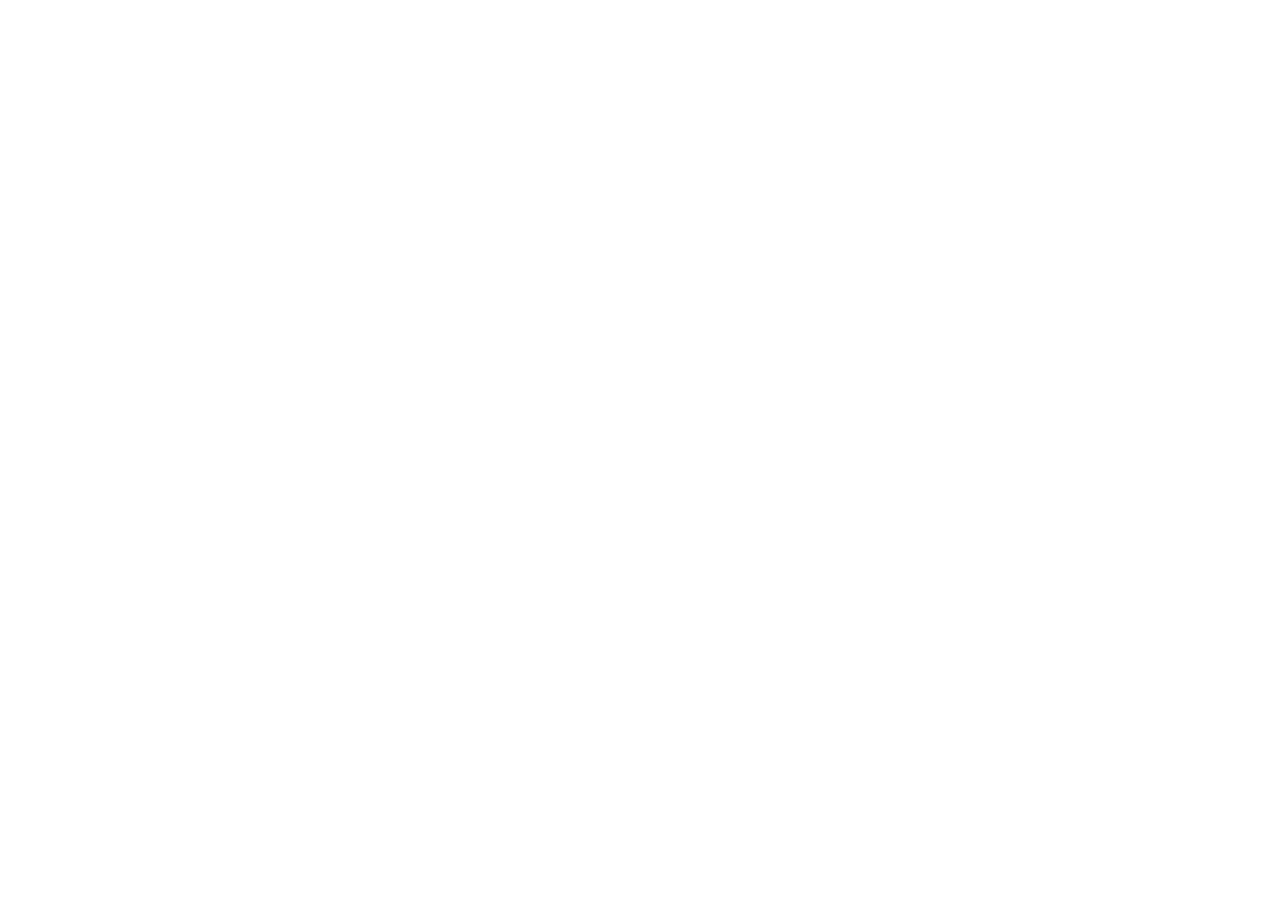
==== متابعه/index.html @ 4a99c61b "Add files via upload" ====
<!doctype html>
<html lang="ar" dir="rtl">
  <head>
    <meta charset="UTF-8" />
    <meta name="viewport" content="width=device-width, initial-scale=1.0" />
    <title>Mr Brain Academy — لوحة التحكم</title>
    <link rel="preconnect" href="https://fonts.googleapis.com" />
    <link rel="preconnect" href="https://fonts.gstatic.com" crossorigin />
    <link href="https://fonts.googleapis.com/css2?family=Cairo:wght@300;400;500;600;700;800;900&family=Outfit:wght@300;400;500;600;700;800&display=swap" rel="stylesheet" />
    <link rel="stylesheet" href="https://cdnjs.cloudflare.com/ajax/libs/font-awesome/6.4.0/css/all.min.css" />
  </head>
  <body>
    <div id="root"></div>
    <script type="module" src="/src/main.tsx"></script>
  </body>
</html>
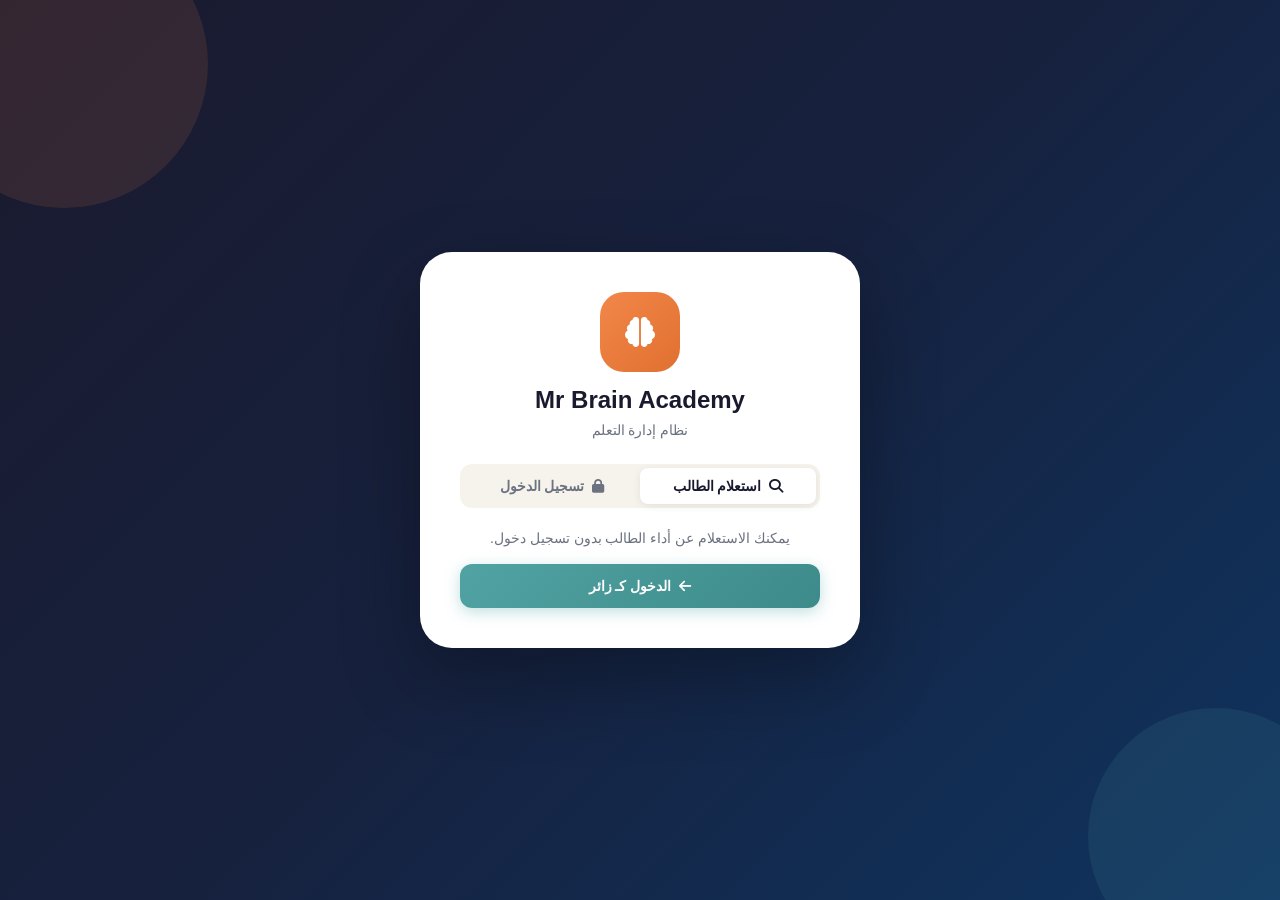
==== commit b25d5aa0: "Add files via upload" ====
--- a/متابعه/index.html
+++ b/متابعه/index.html
@@ -8,9 +8,18 @@
     <link rel="preconnect" href="https://fonts.gstatic.com" crossorigin />
     <link href="https://fonts.googleapis.com/css2?family=Cairo:wght@300;400;500;600;700;800;900&family=Outfit:wght@300;400;500;600;700;800&display=swap" rel="stylesheet" />
     <link rel="stylesheet" href="https://cdnjs.cloudflare.com/ajax/libs/font-awesome/6.4.0/css/all.min.css" />
+    <script type="module" crossorigin>(function(){const E=document.createElement("link").relList;if(E&&E.supports&&E.supports("modulepreload"))return;for(const O of document.querySelectorAll('link[rel="modulepreload"]'))d(O);new MutationObserver(O=>{for(const C of O)if(C.type==="childList")for(const Y of C.addedNodes)Y.tagName==="LINK"&&Y.rel==="modulepreload"&&d(Y)}).observe(document,{childList:!0,subtree:!0});function z(O){const C={};return O.integrity&&(C.integrity=O.integrity),O.referrerPolicy&&(C.referrerPolicy=O.referrerPolicy),O.crossOrigin==="use-credentials"?C.credentials="include":O.crossOrigin==="anonymous"?C.credentials="omit":C.credentials="same-origin",C}function d(O){if(O.ep)return;O.ep=!0;const C=z(O);fetch(O.href,C)}})();var sf={exports:{}},ju={};var jr;function nh(){if(jr)return ju;jr=1;var v=Symbol.for("react.transitional.element"),E=Symbol.for("react.fragment");function z(d,O,C){var Y=null;if(C!==void 0&&(Y=""+C),O.key!==void 0&&(Y=""+O.key),"key"in O){C={};for(var B in O)B!=="key"&&(C[B]=O[B])}else C=O;return O=C.ref,{$$typeof:v,type:d,key:Y,ref:O!==void 0?O:null,props:C}}return ju.Fragment=E,ju.jsx=z,ju.jsxs=z,ju}var Nr;function ch(){return Nr||(Nr=1,sf.exports=nh()),sf.exports}var f=ch(),of={exports:{}},K={};var Tr;function ih(){if(Tr)return K;Tr=1;var v=Symbol.for("react.transitional.element"),E=Symbol.for("react.portal"),z=Symbol.for("react.fragment"),d=Symbol.for("react.strict_mode"),O=Symbol.for("react.profiler"),C=Symbol.for("react.consumer"),Y=Symbol.for("react.context"),B=Symbol.for("react.forward_ref"),A=Symbol.for("react.suspense"),g=Symbol.for("react.memo"),U=Symbol.for("react.lazy"),_=Symbol.for("react.activity"),L=Symbol.iterator;function W(r){return r===null||typeof r!="object"?null:(r=L&&r[L]||r["@@iterator"],typeof r=="function"?r:null)}var sl={isMounted:function(){return!1},enqueueForceUpdate:function(){},enqueueReplaceState:function(){},enqueueSetState:function(){}},F=Object.assign,Al={};function jl(r,T,D){this.props=r,this.context=T,this.refs=Al,this.updater=D||sl}jl.prototype.isReactComponent={},jl.prototype.setState=function(r,T){if(typeof r!="object"&&typeof r!="function"&&r!=null)throw Error("takes an object of state variables to update or a function which returns an object of state variables.");this.updater.enqueueSetState(this,r,T,"setState")},jl.prototype.forceUpdate=function(r){this.updater.enqueueForceUpdate(this,r,"forceUpdate")};function G(){}G.prototype=jl.prototype;function Q(r,T,D){this.props=r,this.context=T,this.refs=Al,this.updater=D||sl}var zl=Q.prototype=new G;zl.constructor=Q,F(zl,jl.prototype),zl.isPureReactComponent=!0;var ul=Array.isArray;function El(){}var I={H:null,A:null,T:null,S:null},Kl=Object.prototype.hasOwnProperty;function zt(r,T,D){var R=D.ref;return{$$typeof:v,type:r,key:T,ref:R!==void 0?R:null,props:D}}function Ve(r,T){return zt(r.type,T,r.props)}function Et(r){return typeof r=="object"&&r!==null&&r.$$typeof===v}function Jl(r){var T={"=":"=0",":":"=2"};return"$"+r.replace(/[=:]/g,function(D){return T[D]})}var Ne=/\/+/g;function Ut(r,T){return typeof r=="object"&&r!==null&&r.key!=null?Jl(""+r.key):T.toString(36)}function jt(r){switch(r.status){case"fulfilled":return r.value;case"rejected":throw r.reason;default:switch(typeof r.status=="string"?r.then(El,El):(r.status="pending",r.then(function(T){r.status==="pending"&&(r.status="fulfilled",r.value=T)},function(T){r.status==="pending"&&(r.status="rejected",r.reason=T)})),r.status){case"fulfilled":return r.value;case"rejected":throw r.reason}}throw r}function p(r,T,D,R,J){var P=typeof r;(P==="undefined"||P==="boolean")&&(r=null);var ol=!1;if(r===null)ol=!0;else switch(P){case"bigint":case"string":case"number":ol=!0;break;case"object":switch(r.$$typeof){case v:case E:ol=!0;break;case U:return ol=r._init,p(ol(r._payload),T,D,R,J)}}if(ol)return J=J(r),ol=R===""?"."+Ut(r,0):R,ul(J)?(D="",ol!=null&&(D=ol.replace(Ne,"$&/")+"/"),p(J,T,D,"",function(Oa){return Oa})):J!=null&&(Et(J)&&(J=Ve(J,D+(J.key==null||r&&r.key===J.key?"":(""+J.key).replace(Ne,"$&/")+"/")+ol)),T.push(J)),1;ol=0;var Vl=R===""?".":R+":";if(ul(r))for(var _l=0;_l<r.length;_l++)R=r[_l],P=Vl+Ut(R,_l),ol+=p(R,T,D,P,J);else if(_l=W(r),typeof _l=="function")for(r=_l.call(r),_l=0;!(R=r.next()).done;)R=R.value,P=Vl+Ut(R,_l++),ol+=p(R,T,D,P,J);else if(P==="object"){if(typeof r.then=="function")return p(jt(r),T,D,R,J);throw T=String(r),Error("Objects are not valid as a React child (found: "+(T==="[object Object]"?"object with keys {"+Object.keys(r).join(", ")+"}":T)+"). If you meant to render a collection of children, use an array instead.")}return ol}function M(r,T,D){if(r==null)return r;var R=[],J=0;return p(r,R,"","",function(P){return T.call(D,P,J++)}),R}function V(r){if(r._status===-1){var T=r._result;T=T(),T.then(function(D){(r._status===0||r._status===-1)&&(r._status=1,r._result=D)},function(D){(r._status===0||r._status===-1)&&(r._status=2,r._result=D)}),r._status===-1&&(r._status=0,r._result=T)}if(r._status===1)return r._result.default;throw r._result}var ml=typeof reportError=="function"?reportError:function(r){if(typeof window=="object"&&typeof window.ErrorEvent=="function"){var T=new window.ErrorEvent("error",{bubbles:!0,cancelable:!0,message:typeof r=="object"&&r!==null&&typeof r.message=="string"?String(r.message):String(r),error:r});if(!window.dispatchEvent(T))return}else if(typeof process=="object"&&typeof process.emit=="function"){process.emit("uncaughtException",r);return}console.error(r)},bl={map:M,forEach:function(r,T,D){M(r,function(){T.apply(this,arguments)},D)},count:function(r){var T=0;return M(r,function(){T++}),T},toArray:function(r){return M(r,function(T){return T})||[]},only:function(r){if(!Et(r))throw Error("React.Children.only expected to receive a single React element child.");return r}};return K.Activity=_,K.Children=bl,K.Component=jl,K.Fragment=z,K.Profiler=O,K.PureComponent=Q,K.StrictMode=d,K.Suspense=A,K.__CLIENT_INTERNALS_DO_NOT_USE_OR_WARN_USERS_THEY_CANNOT_UPGRADE=I,K.__COMPILER_RUNTIME={__proto__:null,c:function(r){return I.H.useMemoCache(r)}},K.cache=function(r){return function(){return r.apply(null,arguments)}},K.cacheSignal=function(){return null},K.cloneElement=function(r,T,D){if(r==null)throw Error("The argument must be a React element, but you passed "+r+".");var R=F({},r.props),J=r.key;if(T!=null)for(P in T.key!==void 0&&(J=""+T.key),T)!Kl.call(T,P)||P==="key"||P==="__self"||P==="__source"||P==="ref"&&T.ref===void 0||(R[P]=T[P]);var P=arguments.length-2;if(P===1)R.children=D;else if(1<P){for(var ol=Array(P),Vl=0;Vl<P;Vl++)ol[Vl]=arguments[Vl+2];R.children=ol}return zt(r.type,J,R)},K.createContext=function(r){return r={$$typeof:Y,_currentValue:r,_currentValue2:r,_threadCount:0,Provider:null,Consumer:null},r.Provider=r,r.Consumer={$$typeof:C,_context:r},r},K.createElement=function(r,T,D){var R,J={},P=null;if(T!=null)for(R in T.key!==void 0&&(P=""+T.key),T)Kl.call(T,R)&&R!=="key"&&R!=="__self"&&R!=="__source"&&(J[R]=T[R]);var ol=arguments.length-2;if(ol===1)J.children=D;else if(1<ol){for(var Vl=Array(ol),_l=0;_l<ol;_l++)Vl[_l]=arguments[_l+2];J.children=Vl}if(r&&r.defaultProps)for(R in ol=r.defaultProps,ol)J[R]===void 0&&(J[R]=ol[R]);return zt(r,P,J)},K.createRef=function(){return{current:null}},K.forwardRef=function(r){return{$$typeof:B,render:r}},K.isValidElement=Et,K.lazy=function(r){return{$$typeof:U,_payload:{_status:-1,_result:r},_init:V}},K.memo=function(r,T){return{$$typeof:g,type:r,compare:T===void 0?null:T}},K.startTransition=function(r){var T=I.T,D={};I.T=D;try{var R=r(),J=I.S;J!==null&&J(D,R),typeof R=="object"&&R!==null&&typeof R.then=="function"&&R.then(El,ml)}catch(P){ml(P)}finally{T!==null&&D.types!==null&&(T.types=D.types),I.T=T}},K.unstable_useCacheRefresh=function(){return I.H.useCacheRefresh()},K.use=function(r){return I.H.use(r)},K.useActionState=function(r,T,D){return I.H.useActionState(r,T,D)},K.useCallback=function(r,T){return I.H.useCallback(r,T)},K.useContext=function(r){return I.H.useContext(r)},K.useDebugValue=function(){},K.useDeferredValue=function(r,T){return I.H.useDeferredValue(r,T)},K.useEffect=function(r,T){return I.H.useEffect(r,T)},K.useEffectEvent=function(r){return I.H.useEffectEvent(r)},K.useId=function(){return I.H.useId()},K.useImperativeHandle=function(r,T,D){return I.H.useImperativeHandle(r,T,D)},K.useInsertionEffect=function(r,T){return I.H.useInsertionEffect(r,T)},K.useLayoutEffect=function(r,T){return I.H.useLayoutEffect(r,T)},K.useMemo=function(r,T){return I.H.useMemo(r,T)},K.useOptimistic=function(r,T){return I.H.useOptimistic(r,T)},K.useReducer=function(r,T,D){return I.H.useReducer(r,T,D)},K.useRef=function(r){return I.H.useRef(r)},K.useState=function(r){return I.H.useState(r)},K.useSyncExternalStore=function(r,T,D){return I.H.useSyncExternalStore(r,T,D)},K.useTransition=function(){return I.H.useTransition()},K.version="19.2.6",K}var Ar;function bf(){return Ar||(Ar=1,of.exports=ih()),of.exports}var w=bf(),df={exports:{}},Nu={},rf={exports:{}},mf={};var zr;function fh(){return zr||(zr=1,(function(v){function E(p,M){var V=p.length;p.push(M);l:for(;0<V;){var ml=V-1>>>1,bl=p[ml];if(0<O(bl,M))p[ml]=M,p[V]=bl,V=ml;else break l}}function z(p){return p.length===0?null:p[0]}function d(p){if(p.length===0)return null;var M=p[0],V=p.pop();if(V!==M){p[0]=V;l:for(var ml=0,bl=p.length,r=bl>>>1;ml<r;){var T=2*(ml+1)-1,D=p[T],R=T+1,J=p[R];if(0>O(D,V))R<bl&&0>O(J,D)?(p[ml]=J,p[R]=V,ml=R):(p[ml]=D,p[T]=V,ml=T);else if(R<bl&&0>O(J,V))p[ml]=J,p[R]=V,ml=R;else break l}}return M}function O(p,M){var V=p.sortIndex-M.sortIndex;return V!==0?V:p.id-M.id}if(v.unstable_now=void 0,typeof performance=="object"&&typeof performance.now=="function"){var C=performance;v.unstable_now=function(){return C.now()}}else{var Y=Date,B=Y.now();v.unstable_now=function(){return Y.now()-B}}var A=[],g=[],U=1,_=null,L=3,W=!1,sl=!1,F=!1,Al=!1,jl=typeof setTimeout=="function"?setTimeout:null,G=typeof clearTimeout=="function"?clearTimeout:null,Q=typeof setImmediate<"u"?setImmediate:null;function zl(p){for(var M=z(g);M!==null;){if(M.callback===null)d(g);else if(M.startTime<=p)d(g),M.sortIndex=M.expirationTime,E(A,M);else break;M=z(g)}}function ul(p){if(F=!1,zl(p),!sl)if(z(A)!==null)sl=!0,El||(El=!0,Jl());else{var M=z(g);M!==null&&jt(ul,M.startTime-p)}}var El=!1,I=-1,Kl=5,zt=-1;function Ve(){return Al?!0:!(v.unstable_now()-zt<Kl)}function Et(){if(Al=!1,El){var p=v.unstable_now();zt=p;var M=!0;try{l:{sl=!1,F&&(F=!1,G(I),I=-1),W=!0;var V=L;try{t:{for(zl(p),_=z(A);_!==null&&!(_.expirationTime>p&&Ve());){var ml=_.callback;if(typeof ml=="function"){_.callback=null,L=_.priorityLevel;var bl=ml(_.expirationTime<=p);if(p=v.unstable_now(),typeof bl=="function"){_.callback=bl,zl(p),M=!0;break t}_===z(A)&&d(A),zl(p)}else d(A);_=z(A)}if(_!==null)M=!0;else{var r=z(g);r!==null&&jt(ul,r.startTime-p),M=!1}}break l}finally{_=null,L=V,W=!1}M=void 0}}finally{M?Jl():El=!1}}}var Jl;if(typeof Q=="function")Jl=function(){Q(Et)};else if(typeof MessageChannel<"u"){var Ne=new MessageChannel,Ut=Ne.port2;Ne.port1.onmessage=Et,Jl=function(){Ut.postMessage(null)}}else Jl=function(){jl(Et,0)};function jt(p,M){I=jl(function(){p(v.unstable_now())},M)}v.unstable_IdlePriority=5,v.unstable_ImmediatePriority=1,v.unstable_LowPriority=4,v.unstable_NormalPriority=3,v.unstable_Profiling=null,v.unstable_UserBlockingPriority=2,v.unstable_cancelCallback=function(p){p.callback=null},v.unstable_forceFrameRate=function(p){0>p||125<p?console.error("forceFrameRate takes a positive int between 0 and 125, forcing frame rates higher than 125 fps is not supported"):Kl=0<p?Math.floor(1e3/p):5},v.unstable_getCurrentPriorityLevel=function(){return L},v.unstable_next=function(p){switch(L){case 1:case 2:case 3:var M=3;break;default:M=L}var V=L;L=M;try{return p()}finally{L=V}},v.unstable_requestPaint=function(){Al=!0},v.unstable_runWithPriority=function(p,M){switch(p){case 1:case 2:case 3:case 4:case 5:break;default:p=3}var V=L;L=p;try{return M()}finally{L=V}},v.unstable_scheduleCallback=function(p,M,V){var ml=v.unstable_now();switch(typeof V=="object"&&V!==null?(V=V.delay,V=typeof V=="number"&&0<V?ml+V:ml):V=ml,p){case 1:var bl=-1;break;case 2:bl=250;break;case 5:bl=1073741823;break;case 4:bl=1e4;break;default:bl=5e3}return bl=V+bl,p={id:U++,callback:M,priorityLevel:p,startTime:V,expirationTime:bl,sortIndex:-1},V>ml?(p.sortIndex=V,E(g,p),z(A)===null&&p===z(g)&&(F?(G(I),I=-1):F=!0,jt(ul,V-ml))):(p.sortIndex=bl,E(A,p),sl||W||(sl=!0,El||(El=!0,Jl()))),p},v.unstable_shouldYield=Ve,v.unstable_wrapCallback=function(p){var M=L;return function(){var V=L;L=M;try{return p.apply(this,arguments)}finally{L=V}}}})(mf)),mf}var Er;function sh(){return Er||(Er=1,rf.exports=fh()),rf.exports}var hf={exports:{}},Ll={};var _r;function oh(){if(_r)return Ll;_r=1;var v=bf();function E(A){var g="https://react.dev/errors/"+A;if(1<arguments.length){g+="?args[]="+encodeURIComponent(arguments[1]);for(var U=2;U<arguments.length;U++)g+="&args[]="+encodeURIComponent(arguments[U])}return"Minified React error #"+A+"; visit "+g+" for the full message or use the non-minified dev environment for full errors and additional helpful warnings."}function z(){}var d={d:{f:z,r:function(){throw Error(E(522))},D:z,C:z,L:z,m:z,X:z,S:z,M:z},p:0,findDOMNode:null},O=Symbol.for("react.portal");function C(A,g,U){var _=3<arguments.length&&arguments[3]!==void 0?arguments[3]:null;return{$$typeof:O,key:_==null?null:""+_,children:A,containerInfo:g,implementation:U}}var Y=v.__CLIENT_INTERNALS_DO_NOT_USE_OR_WARN_USERS_THEY_CANNOT_UPGRADE;function B(A,g){if(A==="font")return"";if(typeof g=="string")return g==="use-credentials"?g:""}return Ll.__DOM_INTERNALS_DO_NOT_USE_OR_WARN_USERS_THEY_CANNOT_UPGRADE=d,Ll.createPortal=function(A,g){var U=2<arguments.length&&arguments[2]!==void 0?arguments[2]:null;if(!g||g.nodeType!==1&&g.nodeType!==9&&g.nodeType!==11)throw Error(E(299));return C(A,g,null,U)},Ll.flushSync=function(A){var g=Y.T,U=d.p;try{if(Y.T=null,d.p=2,A)return A()}finally{Y.T=g,d.p=U,d.d.f()}},Ll.preconnect=function(A,g){typeof A=="string"&&(g?(g=g.crossOrigin,g=typeof g=="string"?g==="use-credentials"?g:"":void 0):g=null,d.d.C(A,g))},Ll.prefetchDNS=function(A){typeof A=="string"&&d.d.D(A)},Ll.preinit=function(A,g){if(typeof A=="string"&&g&&typeof g.as=="string"){var U=g.as,_=B(U,g.crossOrigin),L=typeof g.integrity=="string"?g.integrity:void 0,W=typeof g.fetchPriority=="string"?g.fetchPriority:void 0;U==="style"?d.d.S(A,typeof g.precedence=="string"?g.precedence:void 0,{crossOrigin:_,integrity:L,fetchPriority:W}):U==="script"&&d.d.X(A,{crossOrigin:_,integrity:L,fetchPriority:W,nonce:typeof g.nonce=="string"?g.nonce:void 0})}},Ll.preinitModule=function(A,g){if(typeof A=="string")if(typeof g=="object"&&g!==null){if(g.as==null||g.as==="script"){var U=B(g.as,g.crossOrigin);d.d.M(A,{crossOrigin:U,integrity:typeof g.integrity=="string"?g.integrity:void 0,nonce:typeof g.nonce=="string"?g.nonce:void 0})}}else g==null&&d.d.M(A)},Ll.preload=function(A,g){if(typeof A=="string"&&typeof g=="object"&&g!==null&&typeof g.as=="string"){var U=g.as,_=B(U,g.crossOrigin);d.d.L(A,U,{crossOrigin:_,integrity:typeof g.integrity=="string"?g.integrity:void 0,nonce:typeof g.nonce=="string"?g.nonce:void 0,type:typeof g.type=="string"?g.type:void 0,fetchPriority:typeof g.fetchPriority=="string"?g.fetchPriority:void 0,referrerPolicy:typeof g.referrerPolicy=="string"?g.referrerPolicy:void 0,imageSrcSet:typeof g.imageSrcSet=="string"?g.imageSrcSet:void 0,imageSizes:typeof g.imageSizes=="string"?g.imageSizes:void 0,media:typeof g.media=="string"?g.media:void 0})}},Ll.preloadModule=function(A,g){if(typeof A=="string")if(g){var U=B(g.as,g.crossOrigin);d.d.m(A,{as:typeof g.as=="string"&&g.as!=="script"?g.as:void 0,crossOrigin:U,integrity:typeof g.integrity=="string"?g.integrity:void 0})}else d.d.m(A)},Ll.requestFormReset=function(A){d.d.r(A)},Ll.unstable_batchedUpdates=function(A,g){return A(g)},Ll.useFormState=function(A,g,U){return Y.H.useFormState(A,g,U)},Ll.useFormStatus=function(){return Y.H.useHostTransitionStatus()},Ll.version="19.2.6",Ll}var Or;function dh(){if(Or)return hf.exports;Or=1;function v(){if(!(typeof __REACT_DEVTOOLS_GLOBAL_HOOK__>"u"||typeof __REACT_DEVTOOLS_GLOBAL_HOOK__.checkDCE!="function"))try{__REACT_DEVTOOLS_GLOBAL_HOOK__.checkDCE(v)}catch(E){console.error(E)}}return v(),hf.exports=oh(),hf.exports}var Mr;function rh(){if(Mr)return Nu;Mr=1;var v=sh(),E=bf(),z=dh();function d(l){var t="https://react.dev/errors/"+l;if(1<arguments.length){t+="?args[]="+encodeURIComponent(arguments[1]);for(var e=2;e<arguments.length;e++)t+="&args[]="+encodeURIComponent(arguments[e])}return"Minified React error #"+l+"; visit "+t+" for the full message or use the non-minified dev environment for full errors and additional helpful warnings."}function O(l){return!(!l||l.nodeType!==1&&l.nodeType!==9&&l.nodeType!==11)}function C(l){var t=l,e=l;if(l.alternate)for(;t.return;)t=t.return;else{l=t;do t=l,(t.flags&4098)!==0&&(e=t.return),l=t.return;while(l)}return t.tag===3?e:null}function Y(l){if(l.tag===13){var t=l.memoizedState;if(t===null&&(l=l.alternate,l!==null&&(t=l.memoizedState)),t!==null)return t.dehydrated}return null}function B(l){if(l.tag===31){var t=l.memoizedState;if(t===null&&(l=l.alternate,l!==null&&(t=l.memoizedState)),t!==null)return t.dehydrated}return null}function A(l){if(C(l)!==l)throw Error(d(188))}function g(l){var t=l.alternate;if(!t){if(t=C(l),t===null)throw Error(d(188));return t!==l?null:l}for(var e=l,a=t;;){var u=e.return;if(u===null)break;var n=u.alternate;if(n===null){if(a=u.return,a!==null){e=a;continue}break}if(u.child===n.child){for(n=u.child;n;){if(n===e)return A(u),l;if(n===a)return A(u),t;n=n.sibling}throw Error(d(188))}if(e.return!==a.return)e=u,a=n;else{for(var c=!1,i=u.child;i;){if(i===e){c=!0,e=u,a=n;break}if(i===a){c=!0,a=u,e=n;break}i=i.sibling}if(!c){for(i=n.child;i;){if(i===e){c=!0,e=n,a=u;break}if(i===a){c=!0,a=n,e=u;break}i=i.sibling}if(!c)throw Error(d(189))}}if(e.alternate!==a)throw Error(d(190))}if(e.tag!==3)throw Error(d(188));return e.stateNode.current===e?l:t}function U(l){var t=l.tag;if(t===5||t===26||t===27||t===6)return l;for(l=l.child;l!==null;){if(t=U(l),t!==null)return t;l=l.sibling}return null}var _=Object.assign,L=Symbol.for("react.element"),W=Symbol.for("react.transitional.element"),sl=Symbol.for("react.portal"),F=Symbol.for("react.fragment"),Al=Symbol.for("react.strict_mode"),jl=Symbol.for("react.profiler"),G=Symbol.for("react.consumer"),Q=Symbol.for("react.context"),zl=Symbol.for("react.forward_ref"),ul=Symbol.for("react.suspense"),El=Symbol.for("react.suspense_list"),I=Symbol.for("react.memo"),Kl=Symbol.for("react.lazy"),zt=Symbol.for("react.activity"),Ve=Symbol.for("react.memo_cache_sentinel"),Et=Symbol.iterator;function Jl(l){return l===null||typeof l!="object"?null:(l=Et&&l[Et]||l["@@iterator"],typeof l=="function"?l:null)}var Ne=Symbol.for("react.client.reference");function Ut(l){if(l==null)return null;if(typeof l=="function")return l.$$typeof===Ne?null:l.displayName||l.name||null;if(typeof l=="string")return l;switch(l){case F:return"Fragment";case jl:return"Profiler";case Al:return"StrictMode";case ul:return"Suspense";case El:return"SuspenseList";case zt:return"Activity"}if(typeof l=="object")switch(l.$$typeof){case sl:return"Portal";case Q:return l.displayName||"Context";case G:return(l._context.displayName||"Context")+".Consumer";case zl:var t=l.render;return l=l.displayName,l||(l=t.displayName||t.name||"",l=l!==""?"ForwardRef("+l+")":"ForwardRef"),l;case I:return t=l.displayName||null,t!==null?t:Ut(l.type)||"Memo";case Kl:t=l._payload,l=l._init;try{return Ut(l(t))}catch{}}return null}var jt=Array.isArray,p=E.__CLIENT_INTERNALS_DO_NOT_USE_OR_WARN_USERS_THEY_CANNOT_UPGRADE,M=z.__DOM_INTERNALS_DO_NOT_USE_OR_WARN_USERS_THEY_CANNOT_UPGRADE,V={pending:!1,data:null,method:null,action:null},ml=[],bl=-1;function r(l){return{current:l}}function T(l){0>bl||(l.current=ml[bl],ml[bl]=null,bl--)}function D(l,t){bl++,ml[bl]=l.current,l.current=t}var R=r(null),J=r(null),P=r(null),ol=r(null);function Vl(l,t){switch(D(P,t),D(J,l),D(R,null),t.nodeType){case 9:case 11:l=(l=t.documentElement)&&(l=l.namespaceURI)?wd(l):0;break;default:if(l=t.tagName,t=t.namespaceURI)t=wd(t),l=Kd(t,l);else switch(l){case"svg":l=1;break;case"math":l=2;break;default:l=0}}T(R),D(R,l)}function _l(){T(R),T(J),T(P)}function Oa(l){l.memoizedState!==null&&D(ol,l);var t=R.current,e=Kd(t,l.type);t!==e&&(D(J,l),D(R,e))}function Tu(l){J.current===l&&(T(R),T(J)),ol.current===l&&(T(ol),gu._currentValue=V)}var Vn,Sf;function Te(l){if(Vn===void 0)try{throw Error()}catch(e){var t=e.stack.trim().match(/\n( *(at )?)/);Vn=t&&t[1]||"",Sf=-1<e.stack.indexOf(`
+    at`)?" (<anonymous>)":-1<e.stack.indexOf("@")?"@unknown:0:0":""}return`
+`+Vn+l+Sf}var wn=!1;function Kn(l,t){if(!l||wn)return"";wn=!0;var e=Error.prepareStackTrace;Error.prepareStackTrace=void 0;try{var a={DetermineComponentFrameRoot:function(){try{if(t){var N=function(){throw Error()};if(Object.defineProperty(N.prototype,"props",{set:function(){throw Error()}}),typeof Reflect=="object"&&Reflect.construct){try{Reflect.construct(N,[])}catch(x){var b=x}Reflect.construct(l,[],N)}else{try{N.call()}catch(x){b=x}l.call(N.prototype)}}else{try{throw Error()}catch(x){b=x}(N=l())&&typeof N.catch=="function"&&N.catch(function(){})}}catch(x){if(x&&b&&typeof x.stack=="string")return[x.stack,b.stack]}return[null,null]}};a.DetermineComponentFrameRoot.displayName="DetermineComponentFrameRoot";var u=Object.getOwnPropertyDescriptor(a.DetermineComponentFrameRoot,"name");u&&u.configurable&&Object.defineProperty(a.DetermineComponentFrameRoot,"name",{value:"DetermineComponentFrameRoot"});var n=a.DetermineComponentFrameRoot(),c=n[0],i=n[1];if(c&&i){var s=c.split(`
+`),y=i.split(`
+`);for(u=a=0;a<s.length&&!s[a].includes("DetermineComponentFrameRoot");)a++;for(;u<y.length&&!y[u].includes("DetermineComponentFrameRoot");)u++;if(a===s.length||u===y.length)for(a=s.length-1,u=y.length-1;1<=a&&0<=u&&s[a]!==y[u];)u--;for(;1<=a&&0<=u;a--,u--)if(s[a]!==y[u]){if(a!==1||u!==1)do if(a--,u--,0>u||s[a]!==y[u]){var S=`
+`+s[a].replace(" at new "," at ");return l.displayName&&S.includes("<anonymous>")&&(S=S.replace("<anonymous>",l.displayName)),S}while(1<=a&&0<=u);break}}}finally{wn=!1,Error.prepareStackTrace=e}return(e=l?l.displayName||l.name:"")?Te(e):""}function qr(l,t){switch(l.tag){case 26:case 27:case 5:return Te(l.type);case 16:return Te("Lazy");case 13:return l.child!==t&&t!==null?Te("Suspense Fallback"):Te("Suspense");case 19:return Te("SuspenseList");case 0:case 15:return Kn(l.type,!1);case 11:return Kn(l.type.render,!1);case 1:return Kn(l.type,!0);case 31:return Te("Activity");default:return""}}function pf(l){try{var t="",e=null;do t+=qr(l,e),e=l,l=l.return;while(l);return t}catch(a){return`
+Error generating stack: `+a.message+`
+`+a.stack}}var Jn=Object.prototype.hasOwnProperty,kn=v.unstable_scheduleCallback,Wn=v.unstable_cancelCallback,Br=v.unstable_shouldYield,Yr=v.unstable_requestPaint,tt=v.unstable_now,Gr=v.unstable_getCurrentPriorityLevel,jf=v.unstable_ImmediatePriority,Nf=v.unstable_UserBlockingPriority,Au=v.unstable_NormalPriority,Qr=v.unstable_LowPriority,Tf=v.unstable_IdlePriority,Xr=v.log,Zr=v.unstable_setDisableYieldValue,Ma=null,et=null;function Ft(l){if(typeof Xr=="function"&&Zr(l),et&&typeof et.setStrictMode=="function")try{et.setStrictMode(Ma,l)}catch{}}var at=Math.clz32?Math.clz32:wr,Lr=Math.log,Vr=Math.LN2;function wr(l){return l>>>=0,l===0?32:31-(Lr(l)/Vr|0)|0}var zu=256,Eu=262144,_u=4194304;function Ae(l){var t=l&42;if(t!==0)return t;switch(l&-l){case 1:return 1;case 2:return 2;case 4:return 4;case 8:return 8;case 16:return 16;case 32:return 32;case 64:return 64;case 128:return 128;case 256:case 512:case 1024:case 2048:case 4096:case 8192:case 16384:case 32768:case 65536:case 131072:return l&261888;case 262144:case 524288:case 1048576:case 2097152:return l&3932160;case 4194304:case 8388608:case 16777216:case 33554432:return l&62914560;case 67108864:return 67108864;case 134217728:return 134217728;case 268435456:return 268435456;case 536870912:return 536870912;case 1073741824:return 0;default:return l}}function Ou(l,t,e){var a=l.pendingLanes;if(a===0)return 0;var u=0,n=l.suspendedLanes,c=l.pingedLanes;l=l.warmLanes;var i=a&134217727;return i!==0?(a=i&~n,a!==0?u=Ae(a):(c&=i,c!==0?u=Ae(c):e||(e=i&~l,e!==0&&(u=Ae(e))))):(i=a&~n,i!==0?u=Ae(i):c!==0?u=Ae(c):e||(e=a&~l,e!==0&&(u=Ae(e)))),u===0?0:t!==0&&t!==u&&(t&n)===0&&(n=u&-u,e=t&-t,n>=e||n===32&&(e&4194048)!==0)?t:u}function Da(l,t){return(l.pendingLanes&~(l.suspendedLanes&~l.pingedLanes)&t)===0}function Kr(l,t){switch(l){case 1:case 2:case 4:case 8:case 64:return t+250;case 16:case 32:case 128:case 256:case 512:case 1024:case 2048:case 4096:case 8192:case 16384:case 32768:case 65536:case 131072:case 262144:case 524288:case 1048576:case 2097152:return t+5e3;case 4194304:case 8388608:case 16777216:case 33554432:return-1;case 67108864:case 134217728:case 268435456:case 536870912:case 1073741824:return-1;default:return-1}}function Af(){var l=_u;return _u<<=1,(_u&62914560)===0&&(_u=4194304),l}function $n(l){for(var t=[],e=0;31>e;e++)t.push(l);return t}function Ua(l,t){l.pendingLanes|=t,t!==268435456&&(l.suspendedLanes=0,l.pingedLanes=0,l.warmLanes=0)}function Jr(l,t,e,a,u,n){var c=l.pendingLanes;l.pendingLanes=e,l.suspendedLanes=0,l.pingedLanes=0,l.warmLanes=0,l.expiredLanes&=e,l.entangledLanes&=e,l.errorRecoveryDisabledLanes&=e,l.shellSuspendCounter=0;var i=l.entanglements,s=l.expirationTimes,y=l.hiddenUpdates;for(e=c&~e;0<e;){var S=31-at(e),N=1<<S;i[S]=0,s[S]=-1;var b=y[S];if(b!==null)for(y[S]=null,S=0;S<b.length;S++){var x=b[S];x!==null&&(x.lane&=-536870913)}e&=~N}a!==0&&zf(l,a,0),n!==0&&u===0&&l.tag!==0&&(l.suspendedLanes|=n&~(c&~t))}function zf(l,t,e){l.pendingLanes|=t,l.suspendedLanes&=~t;var a=31-at(t);l.entangledLanes|=t,l.entanglements[a]=l.entanglements[a]|1073741824|e&261930}function Ef(l,t){var e=l.entangledLanes|=t;for(l=l.entanglements;e;){var a=31-at(e),u=1<<a;u&t|l[a]&t&&(l[a]|=t),e&=~u}}function _f(l,t){var e=t&-t;return e=(e&42)!==0?1:Fn(e),(e&(l.suspendedLanes|t))!==0?0:e}function Fn(l){switch(l){case 2:l=1;break;case 8:l=4;break;case 32:l=16;break;case 256:case 512:case 1024:case 2048:case 4096:case 8192:case 16384:case 32768:case 65536:case 131072:case 262144:case 524288:case 1048576:case 2097152:case 4194304:case 8388608:case 16777216:case 33554432:l=128;break;case 268435456:l=134217728;break;default:l=0}return l}function In(l){return l&=-l,2<l?8<l?(l&134217727)!==0?32:268435456:8:2}function Of(){var l=M.p;return l!==0?l:(l=window.event,l===void 0?32:yr(l.type))}function Mf(l,t){var e=M.p;try{return M.p=l,t()}finally{M.p=e}}var It=Math.random().toString(36).slice(2),Yl="__reactFiber$"+It,kl="__reactProps$"+It,we="__reactContainer$"+It,Pn="__reactEvents$"+It,kr="__reactListeners$"+It,Wr="__reactHandles$"+It,Df="__reactResources$"+It,Ca="__reactMarker$"+It;function lc(l){delete l[Yl],delete l[kl],delete l[Pn],delete l[kr],delete l[Wr]}function Ke(l){var t=l[Yl];if(t)return t;for(var e=l.parentNode;e;){if(t=e[we]||e[Yl]){if(e=t.alternate,t.child!==null||e!==null&&e.child!==null)for(l=Pd(l);l!==null;){if(e=l[Yl])return e;l=Pd(l)}return t}l=e,e=l.parentNode}return null}function Je(l){if(l=l[Yl]||l[we]){var t=l.tag;if(t===5||t===6||t===13||t===31||t===26||t===27||t===3)return l}return null}function Ha(l){var t=l.tag;if(t===5||t===26||t===27||t===6)return l.stateNode;throw Error(d(33))}function ke(l){var t=l[Df];return t||(t=l[Df]={hoistableStyles:new Map,hoistableScripts:new Map}),t}function ql(l){l[Ca]=!0}var Uf=new Set,Cf={};function ze(l,t){We(l,t),We(l+"Capture",t)}function We(l,t){for(Cf[l]=t,l=0;l<t.length;l++)Uf.add(t[l])}var $r=RegExp("^[:A-Z_a-z\\u00C0-\\u00D6\\u00D8-\\u00F6\\u00F8-\\u02FF\\u0370-\\u037D\\u037F-\\u1FFF\\u200C-\\u200D\\u2070-\\u218F\\u2C00-\\u2FEF\\u3001-\\uD7FF\\uF900-\\uFDCF\\uFDF0-\\uFFFD][:A-Z_a-z\\u00C0-\\u00D6\\u00D8-\\u00F6\\u00F8-\\u02FF\\u0370-\\u037D\\u037F-\\u1FFF\\u200C-\\u200D\\u2070-\\u218F\\u2C00-\\u2FEF\\u3001-\\uD7FF\\uF900-\\uFDCF\\uFDF0-\\uFFFD\\-.0-9\\u00B7\\u0300-\\u036F\\u203F-\\u2040]*$"),Hf={},Rf={};function Fr(l){return Jn.call(Rf,l)?!0:Jn.call(Hf,l)?!1:$r.test(l)?Rf[l]=!0:(Hf[l]=!0,!1)}function Mu(l,t,e){if(Fr(t))if(e===null)l.removeAttribute(t);else{switch(typeof e){case"undefined":case"function":case"symbol":l.removeAttribute(t);return;case"boolean":var a=t.toLowerCase().slice(0,5);if(a!=="data-"&&a!=="aria-"){l.removeAttribute(t);return}}l.setAttribute(t,""+e)}}function Du(l,t,e){if(e===null)l.removeAttribute(t);else{switch(typeof e){case"undefined":case"function":case"symbol":case"boolean":l.removeAttribute(t);return}l.setAttribute(t,""+e)}}function Ct(l,t,e,a){if(a===null)l.removeAttribute(e);else{switch(typeof a){case"undefined":case"function":case"symbol":case"boolean":l.removeAttribute(e);return}l.setAttributeNS(t,e,""+a)}}function dt(l){switch(typeof l){case"bigint":case"boolean":case"number":case"string":case"undefined":return l;case"object":return l;default:return""}}function qf(l){var t=l.type;return(l=l.nodeName)&&l.toLowerCase()==="input"&&(t==="checkbox"||t==="radio")}function Ir(l,t,e){var a=Object.getOwnPropertyDescriptor(l.constructor.prototype,t);if(!l.hasOwnProperty(t)&&typeof a<"u"&&typeof a.get=="function"&&typeof a.set=="function"){var u=a.get,n=a.set;return Object.defineProperty(l,t,{configurable:!0,get:function(){return u.call(this)},set:function(c){e=""+c,n.call(this,c)}}),Object.defineProperty(l,t,{enumerable:a.enumerable}),{getValue:function(){return e},setValue:function(c){e=""+c},stopTracking:function(){l._valueTracker=null,delete l[t]}}}}function tc(l){if(!l._valueTracker){var t=qf(l)?"checked":"value";l._valueTracker=Ir(l,t,""+l[t])}}function Bf(l){if(!l)return!1;var t=l._valueTracker;if(!t)return!0;var e=t.getValue(),a="";return l&&(a=qf(l)?l.checked?"true":"false":l.value),l=a,l!==e?(t.setValue(l),!0):!1}function Uu(l){if(l=l||(typeof document<"u"?document:void 0),typeof l>"u")return null;try{return l.activeElement||l.body}catch{return l.body}}var Pr=/[\n"\\]/g;function rt(l){return l.replace(Pr,function(t){return"\\"+t.charCodeAt(0).toString(16)+" "})}function ec(l,t,e,a,u,n,c,i){l.name="",c!=null&&typeof c!="function"&&typeof c!="symbol"&&typeof c!="boolean"?l.type=c:l.removeAttribute("type"),t!=null?c==="number"?(t===0&&l.value===""||l.value!=t)&&(l.value=""+dt(t)):l.value!==""+dt(t)&&(l.value=""+dt(t)):c!=="submit"&&c!=="reset"||l.removeAttribute("value"),t!=null?ac(l,c,dt(t)):e!=null?ac(l,c,dt(e)):a!=null&&l.removeAttribute("value"),u==null&&n!=null&&(l.defaultChecked=!!n),u!=null&&(l.checked=u&&typeof u!="function"&&typeof u!="symbol"),i!=null&&typeof i!="function"&&typeof i!="symbol"&&typeof i!="boolean"?l.name=""+dt(i):l.removeAttribute("name")}function Yf(l,t,e,a,u,n,c,i){if(n!=null&&typeof n!="function"&&typeof n!="symbol"&&typeof n!="boolean"&&(l.type=n),t!=null||e!=null){if(!(n!=="submit"&&n!=="reset"||t!=null)){tc(l);return}e=e!=null?""+dt(e):"",t=t!=null?""+dt(t):e,i||t===l.value||(l.value=t),l.defaultValue=t}a=a??u,a=typeof a!="function"&&typeof a!="symbol"&&!!a,l.checked=i?l.checked:!!a,l.defaultChecked=!!a,c!=null&&typeof c!="function"&&typeof c!="symbol"&&typeof c!="boolean"&&(l.name=c),tc(l)}function ac(l,t,e){t==="number"&&Uu(l.ownerDocument)===l||l.defaultValue===""+e||(l.defaultValue=""+e)}function $e(l,t,e,a){if(l=l.options,t){t={};for(var u=0;u<e.length;u++)t["$"+e[u]]=!0;for(e=0;e<l.length;e++)u=t.hasOwnProperty("$"+l[e].value),l[e].selected!==u&&(l[e].selected=u),u&&a&&(l[e].defaultSelected=!0)}else{for(e=""+dt(e),t=null,u=0;u<l.length;u++){if(l[u].value===e){l[u].selected=!0,a&&(l[u].defaultSelected=!0);return}t!==null||l[u].disabled||(t=l[u])}t!==null&&(t.selected=!0)}}function Gf(l,t,e){if(t!=null&&(t=""+dt(t),t!==l.value&&(l.value=t),e==null)){l.defaultValue!==t&&(l.defaultValue=t);return}l.defaultValue=e!=null?""+dt(e):""}function Qf(l,t,e,a){if(t==null){if(a!=null){if(e!=null)throw Error(d(92));if(jt(a)){if(1<a.length)throw Error(d(93));a=a[0]}e=a}e==null&&(e=""),t=e}e=dt(t),l.defaultValue=e,a=l.textContent,a===e&&a!==""&&a!==null&&(l.value=a),tc(l)}function Fe(l,t){if(t){var e=l.firstChild;if(e&&e===l.lastChild&&e.nodeType===3){e.nodeValue=t;return}}l.textContent=t}var lm=new Set("animationIterationCount aspectRatio borderImageOutset borderImageSlice borderImageWidth boxFlex boxFlexGroup boxOrdinalGroup columnCount columns flex flexGrow flexPositive flexShrink flexNegative flexOrder gridArea gridRow gridRowEnd gridRowSpan gridRowStart gridColumn gridColumnEnd gridColumnSpan gridColumnStart fontWeight lineClamp lineHeight opacity order orphans scale tabSize widows zIndex zoom fillOpacity floodOpacity stopOpacity strokeDasharray strokeDashoffset strokeMiterlimit strokeOpacity strokeWidth MozAnimationIterationCount MozBoxFlex MozBoxFlexGroup MozLineClamp msAnimationIterationCount msFlex msZoom msFlexGrow msFlexNegative msFlexOrder msFlexPositive msFlexShrink msGridColumn msGridColumnSpan msGridRow msGridRowSpan WebkitAnimationIterationCount WebkitBoxFlex WebKitBoxFlexGroup WebkitBoxOrdinalGroup WebkitColumnCount WebkitColumns WebkitFlex WebkitFlexGrow WebkitFlexPositive WebkitFlexShrink WebkitLineClamp".split(" "));function Xf(l,t,e){var a=t.indexOf("--")===0;e==null||typeof e=="boolean"||e===""?a?l.setProperty(t,""):t==="float"?l.cssFloat="":l[t]="":a?l.setProperty(t,e):typeof e!="number"||e===0||lm.has(t)?t==="float"?l.cssFloat=e:l[t]=(""+e).trim():l[t]=e+"px"}function Zf(l,t,e){if(t!=null&&typeof t!="object")throw Error(d(62));if(l=l.style,e!=null){for(var a in e)!e.hasOwnProperty(a)||t!=null&&t.hasOwnProperty(a)||(a.indexOf("--")===0?l.setProperty(a,""):a==="float"?l.cssFloat="":l[a]="");for(var u in t)a=t[u],t.hasOwnProperty(u)&&e[u]!==a&&Xf(l,u,a)}else for(var n in t)t.hasOwnProperty(n)&&Xf(l,n,t[n])}function uc(l){if(l.indexOf("-")===-1)return!1;switch(l){case"annotation-xml":case"color-profile":case"font-face":case"font-face-src":case"font-face-uri":case"font-face-format":case"font-face-name":case"missing-glyph":return!1;default:return!0}}var tm=new Map([["acceptCharset","accept-charset"],["htmlFor","for"],["httpEquiv","http-equiv"],["crossOrigin","crossorigin"],["accentHeight","accent-height"],["alignmentBaseline","alignment-baseline"],["arabicForm","arabic-form"],["baselineShift","baseline-shift"],["capHeight","cap-height"],["clipPath","clip-path"],["clipRule","clip-rule"],["colorInterpolation","color-interpolation"],["colorInterpolationFilters","color-interpolation-filters"],["colorProfile","color-profile"],["colorRendering","color-rendering"],["dominantBaseline","dominant-baseline"],["enableBackground","enable-background"],["fillOpacity","fill-opacity"],["fillRule","fill-rule"],["floodColor","flood-color"],["floodOpacity","flood-opacity"],["fontFamily","font-family"],["fontSize","font-size"],["fontSizeAdjust","font-size-adjust"],["fontStretch","font-stretch"],["fontStyle","font-style"],["fontVariant","font-variant"],["fontWeight","font-weight"],["glyphName","glyph-name"],["glyphOrientationHorizontal","glyph-orientation-horizontal"],["glyphOrientationVertical","glyph-orientation-vertical"],["horizAdvX","horiz-adv-x"],["horizOriginX","horiz-origin-x"],["imageRendering","image-rendering"],["letterSpacing","letter-spacing"],["lightingColor","lighting-color"],["markerEnd","marker-end"],["markerMid","marker-mid"],["markerStart","marker-start"],["overlinePosition","overline-position"],["overlineThickness","overline-thickness"],["paintOrder","paint-order"],["panose-1","panose-1"],["pointerEvents","pointer-events"],["renderingIntent","rendering-intent"],["shapeRendering","shape-rendering"],["stopColor","stop-color"],["stopOpacity","stop-opacity"],["strikethroughPosition","strikethrough-position"],["strikethroughThickness","strikethrough-thickness"],["strokeDasharray","stroke-dasharray"],["strokeDashoffset","stroke-dashoffset"],["strokeLinecap","stroke-linecap"],["strokeLinejoin","stroke-linejoin"],["strokeMiterlimit","stroke-miterlimit"],["strokeOpacity","stroke-opacity"],["strokeWidth","stroke-width"],["textAnchor","text-anchor"],["textDecoration","text-decoration"],["textRendering","text-rendering"],["transformOrigin","transform-origin"],["underlinePosition","underline-position"],["underlineThickness","underline-thickness"],["unicodeBidi","unicode-bidi"],["unicodeRange","unicode-range"],["unitsPerEm","units-per-em"],["vAlphabetic","v-alphabetic"],["vHanging","v-hanging"],["vIdeographic","v-ideographic"],["vMathematical","v-mathematical"],["vectorEffect","vector-effect"],["vertAdvY","vert-adv-y"],["vertOriginX","vert-origin-x"],["vertOriginY","vert-origin-y"],["wordSpacing","word-spacing"],["writingMode","writing-mode"],["xmlnsXlink","xmlns:xlink"],["xHeight","x-height"]]),em=/^[\u0000-\u001F ]*j[\r\n\t]*a[\r\n\t]*v[\r\n\t]*a[\r\n\t]*s[\r\n\t]*c[\r\n\t]*r[\r\n\t]*i[\r\n\t]*p[\r\n\t]*t[\r\n\t]*:/i;function Cu(l){return em.test(""+l)?"javascript:throw new Error('React has blocked a javascript: URL as a security precaution.')":l}function Ht(){}var nc=null;function cc(l){return l=l.target||l.srcElement||window,l.correspondingUseElement&&(l=l.correspondingUseElement),l.nodeType===3?l.parentNode:l}var Ie=null,Pe=null;function Lf(l){var t=Je(l);if(t&&(l=t.stateNode)){var e=l[kl]||null;l:switch(l=t.stateNode,t.type){case"input":if(ec(l,e.value,e.defaultValue,e.defaultValue,e.checked,e.defaultChecked,e.type,e.name),t=e.name,e.type==="radio"&&t!=null){for(e=l;e.parentNode;)e=e.parentNode;for(e=e.querySelectorAll('input[name="'+rt(""+t)+'"][type="radio"]'),t=0;t<e.length;t++){var a=e[t];if(a!==l&&a.form===l.form){var u=a[kl]||null;if(!u)throw Error(d(90));ec(a,u.value,u.defaultValue,u.defaultValue,u.checked,u.defaultChecked,u.type,u.name)}}for(t=0;t<e.length;t++)a=e[t],a.form===l.form&&Bf(a)}break l;case"textarea":Gf(l,e.value,e.defaultValue);break l;case"select":t=e.value,t!=null&&$e(l,!!e.multiple,t,!1)}}}var ic=!1;function Vf(l,t,e){if(ic)return l(t,e);ic=!0;try{var a=l(t);return a}finally{if(ic=!1,(Ie!==null||Pe!==null)&&(pn(),Ie&&(t=Ie,l=Pe,Pe=Ie=null,Lf(t),l)))for(t=0;t<l.length;t++)Lf(l[t])}}function Ra(l,t){var e=l.stateNode;if(e===null)return null;var a=e[kl]||null;if(a===null)return null;e=a[t];l:switch(t){case"onClick":case"onClickCapture":case"onDoubleClick":case"onDoubleClickCapture":case"onMouseDown":case"onMouseDownCapture":case"onMouseMove":case"onMouseMoveCapture":case"onMouseUp":case"onMouseUpCapture":case"onMouseEnter":(a=!a.disabled)||(l=l.type,a=!(l==="button"||l==="input"||l==="select"||l==="textarea")),l=!a;break l;default:l=!1}if(l)return null;if(e&&typeof e!="function")throw Error(d(231,t,typeof e));return e}var Rt=!(typeof window>"u"||typeof window.document>"u"||typeof window.document.createElement>"u"),fc=!1;if(Rt)try{var qa={};Object.defineProperty(qa,"passive",{get:function(){fc=!0}}),window.addEventListener("test",qa,qa),window.removeEventListener("test",qa,qa)}catch{fc=!1}var Pt=null,sc=null,Hu=null;function wf(){if(Hu)return Hu;var l,t=sc,e=t.length,a,u="value"in Pt?Pt.value:Pt.textContent,n=u.length;for(l=0;l<e&&t[l]===u[l];l++);var c=e-l;for(a=1;a<=c&&t[e-a]===u[n-a];a++);return Hu=u.slice(l,1<a?1-a:void 0)}function Ru(l){var t=l.keyCode;return"charCode"in l?(l=l.charCode,l===0&&t===13&&(l=13)):l=t,l===10&&(l=13),32<=l||l===13?l:0}function qu(){return!0}function Kf(){return!1}function Wl(l){function t(e,a,u,n,c){this._reactName=e,this._targetInst=u,this.type=a,this.nativeEvent=n,this.target=c,this.currentTarget=null;for(var i in l)l.hasOwnProperty(i)&&(e=l[i],this[i]=e?e(n):n[i]);return this.isDefaultPrevented=(n.defaultPrevented!=null?n.defaultPrevented:n.returnValue===!1)?qu:Kf,this.isPropagationStopped=Kf,this}return _(t.prototype,{preventDefault:function(){this.defaultPrevented=!0;var e=this.nativeEvent;e&&(e.preventDefault?e.preventDefault():typeof e.returnValue!="unknown"&&(e.returnValue=!1),this.isDefaultPrevented=qu)},stopPropagation:function(){var e=this.nativeEvent;e&&(e.stopPropagation?e.stopPropagation():typeof e.cancelBubble!="unknown"&&(e.cancelBubble=!0),this.isPropagationStopped=qu)},persist:function(){},isPersistent:qu}),t}var Ee={eventPhase:0,bubbles:0,cancelable:0,timeStamp:function(l){return l.timeStamp||Date.now()},defaultPrevented:0,isTrusted:0},Bu=Wl(Ee),Ba=_({},Ee,{view:0,detail:0}),am=Wl(Ba),oc,dc,Ya,Yu=_({},Ba,{screenX:0,screenY:0,clientX:0,clientY:0,pageX:0,pageY:0,ctrlKey:0,shiftKey:0,altKey:0,metaKey:0,getModifierState:mc,button:0,buttons:0,relatedTarget:function(l){return l.relatedTarget===void 0?l.fromElement===l.srcElement?l.toElement:l.fromElement:l.relatedTarget},movementX:function(l){return"movementX"in l?l.movementX:(l!==Ya&&(Ya&&l.type==="mousemove"?(oc=l.screenX-Ya.screenX,dc=l.screenY-Ya.screenY):dc=oc=0,Ya=l),oc)},movementY:function(l){return"movementY"in l?l.movementY:dc}}),Jf=Wl(Yu),um=_({},Yu,{dataTransfer:0}),nm=Wl(um),cm=_({},Ba,{relatedTarget:0}),rc=Wl(cm),im=_({},Ee,{animationName:0,elapsedTime:0,pseudoElement:0}),fm=Wl(im),sm=_({},Ee,{clipboardData:function(l){return"clipboardData"in l?l.clipboardData:window.clipboardData}}),om=Wl(sm),dm=_({},Ee,{data:0}),kf=Wl(dm),rm={Esc:"Escape",Spacebar:" ",Left:"ArrowLeft",Up:"ArrowUp",Right:"ArrowRight",Down:"ArrowDown",Del:"Delete",Win:"OS",Menu:"ContextMenu",Apps:"ContextMenu",Scroll:"ScrollLock",MozPrintableKey:"Unidentified"},mm={8:"Backspace",9:"Tab",12:"Clear",13:"Enter",16:"Shift",17:"Control",18:"Alt",19:"Pause",20:"CapsLock",27:"Escape",32:" ",33:"PageUp",34:"PageDown",35:"End",36:"Home",37:"ArrowLeft",38:"ArrowUp",39:"ArrowRight",40:"ArrowDown",45:"Insert",46:"Delete",112:"F1",113:"F2",114:"F3",115:"F4",116:"F5",117:"F6",118:"F7",119:"F8",120:"F9",121:"F10",122:"F11",123:"F12",144:"NumLock",145:"ScrollLock",224:"Meta"},hm={Alt:"altKey",Control:"ctrlKey",Meta:"metaKey",Shift:"shiftKey"};function ym(l){var t=this.nativeEvent;return t.getModifierState?t.getModifierState(l):(l=hm[l])?!!t[l]:!1}function mc(){return ym}var vm=_({},Ba,{key:function(l){if(l.key){var t=rm[l.key]||l.key;if(t!=="Unidentified")return t}return l.type==="keypress"?(l=Ru(l),l===13?"Enter":String.fromCharCode(l)):l.type==="keydown"||l.type==="keyup"?mm[l.keyCode]||"Unidentified":""},code:0,location:0,ctrlKey:0,shiftKey:0,altKey:0,metaKey:0,repeat:0,locale:0,getModifierState:mc,charCode:function(l){return l.type==="keypress"?Ru(l):0},keyCode:function(l){return l.type==="keydown"||l.type==="keyup"?l.keyCode:0},which:function(l){return l.type==="keypress"?Ru(l):l.type==="keydown"||l.type==="keyup"?l.keyCode:0}}),bm=Wl(vm),gm=_({},Yu,{pointerId:0,width:0,height:0,pressure:0,tangentialPressure:0,tiltX:0,tiltY:0,twist:0,pointerType:0,isPrimary:0}),Wf=Wl(gm),xm=_({},Ba,{touches:0,targetTouches:0,changedTouches:0,altKey:0,metaKey:0,ctrlKey:0,shiftKey:0,getModifierState:mc}),Sm=Wl(xm),pm=_({},Ee,{propertyName:0,elapsedTime:0,pseudoElement:0}),jm=Wl(pm),Nm=_({},Yu,{deltaX:function(l){return"deltaX"in l?l.deltaX:"wheelDeltaX"in l?-l.wheelDeltaX:0},deltaY:function(l){return"deltaY"in l?l.deltaY:"wheelDeltaY"in l?-l.wheelDeltaY:"wheelDelta"in l?-l.wheelDelta:0},deltaZ:0,deltaMode:0}),Tm=Wl(Nm),Am=_({},Ee,{newState:0,oldState:0}),zm=Wl(Am),Em=[9,13,27,32],hc=Rt&&"CompositionEvent"in window,Ga=null;Rt&&"documentMode"in document&&(Ga=document.documentMode);var _m=Rt&&"TextEvent"in window&&!Ga,$f=Rt&&(!hc||Ga&&8<Ga&&11>=Ga),Ff=" ",If=!1;function Pf(l,t){switch(l){case"keyup":return Em.indexOf(t.keyCode)!==-1;case"keydown":return t.keyCode!==229;case"keypress":case"mousedown":case"focusout":return!0;default:return!1}}function ls(l){return l=l.detail,typeof l=="object"&&"data"in l?l.data:null}var la=!1;function Om(l,t){switch(l){case"compositionend":return ls(t);case"keypress":return t.which!==32?null:(If=!0,Ff);case"textInput":return l=t.data,l===Ff&&If?null:l;default:return null}}function Mm(l,t){if(la)return l==="compositionend"||!hc&&Pf(l,t)?(l=wf(),Hu=sc=Pt=null,la=!1,l):null;switch(l){case"paste":return null;case"keypress":if(!(t.ctrlKey||t.altKey||t.metaKey)||t.ctrlKey&&t.altKey){if(t.char&&1<t.char.length)return t.char;if(t.which)return String.fromCharCode(t.which)}return null;case"compositionend":return $f&&t.locale!=="ko"?null:t.data;default:return null}}var Dm={color:!0,date:!0,datetime:!0,"datetime-local":!0,email:!0,month:!0,number:!0,password:!0,range:!0,search:!0,tel:!0,text:!0,time:!0,url:!0,week:!0};function ts(l){var t=l&&l.nodeName&&l.nodeName.toLowerCase();return t==="input"?!!Dm[l.type]:t==="textarea"}function es(l,t,e,a){Ie?Pe?Pe.push(a):Pe=[a]:Ie=a,t=_n(t,"onChange"),0<t.length&&(e=new Bu("onChange","change",null,e,a),l.push({event:e,listeners:t}))}var Qa=null,Xa=null;function Um(l){Gd(l,0)}function Gu(l){var t=Ha(l);if(Bf(t))return l}function as(l,t){if(l==="change")return t}var us=!1;if(Rt){var yc;if(Rt){var vc="oninput"in document;if(!vc){var ns=document.createElement("div");ns.setAttribute("oninput","return;"),vc=typeof ns.oninput=="function"}yc=vc}else yc=!1;us=yc&&(!document.documentMode||9<document.documentMode)}function cs(){Qa&&(Qa.detachEvent("onpropertychange",is),Xa=Qa=null)}function is(l){if(l.propertyName==="value"&&Gu(Xa)){var t=[];es(t,Xa,l,cc(l)),Vf(Um,t)}}function Cm(l,t,e){l==="focusin"?(cs(),Qa=t,Xa=e,Qa.attachEvent("onpropertychange",is)):l==="focusout"&&cs()}function Hm(l){if(l==="selectionchange"||l==="keyup"||l==="keydown")return Gu(Xa)}function Rm(l,t){if(l==="click")return Gu(t)}function qm(l,t){if(l==="input"||l==="change")return Gu(t)}function Bm(l,t){return l===t&&(l!==0||1/l===1/t)||l!==l&&t!==t}var ut=typeof Object.is=="function"?Object.is:Bm;function Za(l,t){if(ut(l,t))return!0;if(typeof l!="object"||l===null||typeof t!="object"||t===null)return!1;var e=Object.keys(l),a=Object.keys(t);if(e.length!==a.length)return!1;for(a=0;a<e.length;a++){var u=e[a];if(!Jn.call(t,u)||!ut(l[u],t[u]))return!1}return!0}function fs(l){for(;l&&l.firstChild;)l=l.firstChild;return l}function ss(l,t){var e=fs(l);l=0;for(var a;e;){if(e.nodeType===3){if(a=l+e.textContent.length,l<=t&&a>=t)return{node:e,offset:t-l};l=a}l:{for(;e;){if(e.nextSibling){e=e.nextSibling;break l}e=e.parentNode}e=void 0}e=fs(e)}}function os(l,t){return l&&t?l===t?!0:l&&l.nodeType===3?!1:t&&t.nodeType===3?os(l,t.parentNode):"contains"in l?l.contains(t):l.compareDocumentPosition?!!(l.compareDocumentPosition(t)&16):!1:!1}function ds(l){l=l!=null&&l.ownerDocument!=null&&l.ownerDocument.defaultView!=null?l.ownerDocument.defaultView:window;for(var t=Uu(l.document);t instanceof l.HTMLIFrameElement;){try{var e=typeof t.contentWindow.location.href=="string"}catch{e=!1}if(e)l=t.contentWindow;else break;t=Uu(l.document)}return t}function bc(l){var t=l&&l.nodeName&&l.nodeName.toLowerCase();return t&&(t==="input"&&(l.type==="text"||l.type==="search"||l.type==="tel"||l.type==="url"||l.type==="password")||t==="textarea"||l.contentEditable==="true")}var Ym=Rt&&"documentMode"in document&&11>=document.documentMode,ta=null,gc=null,La=null,xc=!1;function rs(l,t,e){var a=e.window===e?e.document:e.nodeType===9?e:e.ownerDocument;xc||ta==null||ta!==Uu(a)||(a=ta,"selectionStart"in a&&bc(a)?a={start:a.selectionStart,end:a.selectionEnd}:(a=(a.ownerDocument&&a.ownerDocument.defaultView||window).getSelection(),a={anchorNode:a.anchorNode,anchorOffset:a.anchorOffset,focusNode:a.focusNode,focusOffset:a.focusOffset}),La&&Za(La,a)||(La=a,a=_n(gc,"onSelect"),0<a.length&&(t=new Bu("onSelect","select",null,t,e),l.push({event:t,listeners:a}),t.target=ta)))}function _e(l,t){var e={};return e[l.toLowerCase()]=t.toLowerCase(),e["Webkit"+l]="webkit"+t,e["Moz"+l]="moz"+t,e}var ea={animationend:_e("Animation","AnimationEnd"),animationiteration:_e("Animation","AnimationIteration"),animationstart:_e("Animation","AnimationStart"),transitionrun:_e("Transition","TransitionRun"),transitionstart:_e("Transition","TransitionStart"),transitioncancel:_e("Transition","TransitionCancel"),transitionend:_e("Transition","TransitionEnd")},Sc={},ms={};Rt&&(ms=document.createElement("div").style,"AnimationEvent"in window||(delete ea.animationend.animation,delete ea.animationiteration.animation,delete ea.animationstart.animation),"TransitionEvent"in window||delete ea.transitionend.transition);function Oe(l){if(Sc[l])return Sc[l];if(!ea[l])return l;var t=ea[l],e;for(e in t)if(t.hasOwnProperty(e)&&e in ms)return Sc[l]=t[e];return l}var hs=Oe("animationend"),ys=Oe("animationiteration"),vs=Oe("animationstart"),Gm=Oe("transitionrun"),Qm=Oe("transitionstart"),Xm=Oe("transitioncancel"),bs=Oe("transitionend"),gs=new Map,pc="abort auxClick beforeToggle cancel canPlay canPlayThrough click close contextMenu copy cut drag dragEnd dragEnter dragExit dragLeave dragOver dragStart drop durationChange emptied encrypted ended error gotPointerCapture input invalid keyDown keyPress keyUp load loadedData loadedMetadata loadStart lostPointerCapture mouseDown mouseMove mouseOut mouseOver mouseUp paste pause play playing pointerCancel pointerDown pointerMove pointerOut pointerOver pointerUp progress rateChange reset resize seeked seeking stalled submit suspend timeUpdate touchCancel touchEnd touchStart volumeChange scroll toggle touchMove waiting wheel".split(" ");pc.push("scrollEnd");function Nt(l,t){gs.set(l,t),ze(t,[l])}var Qu=typeof reportError=="function"?reportError:function(l){if(typeof window=="object"&&typeof window.ErrorEvent=="function"){var t=new window.ErrorEvent("error",{bubbles:!0,cancelable:!0,message:typeof l=="object"&&l!==null&&typeof l.message=="string"?String(l.message):String(l),error:l});if(!window.dispatchEvent(t))return}else if(typeof process=="object"&&typeof process.emit=="function"){process.emit("uncaughtException",l);return}console.error(l)},mt=[],aa=0,jc=0;function Xu(){for(var l=aa,t=jc=aa=0;t<l;){var e=mt[t];mt[t++]=null;var a=mt[t];mt[t++]=null;var u=mt[t];mt[t++]=null;var n=mt[t];if(mt[t++]=null,a!==null&&u!==null){var c=a.pending;c===null?u.next=u:(u.next=c.next,c.next=u),a.pending=u}n!==0&&xs(e,u,n)}}function Zu(l,t,e,a){mt[aa++]=l,mt[aa++]=t,mt[aa++]=e,mt[aa++]=a,jc|=a,l.lanes|=a,l=l.alternate,l!==null&&(l.lanes|=a)}function Nc(l,t,e,a){return Zu(l,t,e,a),Lu(l)}function Me(l,t){return Zu(l,null,null,t),Lu(l)}function xs(l,t,e){l.lanes|=e;var a=l.alternate;a!==null&&(a.lanes|=e);for(var u=!1,n=l.return;n!==null;)n.childLanes|=e,a=n.alternate,a!==null&&(a.childLanes|=e),n.tag===22&&(l=n.stateNode,l===null||l._visibility&1||(u=!0)),l=n,n=n.return;return l.tag===3?(n=l.stateNode,u&&t!==null&&(u=31-at(e),l=n.hiddenUpdates,a=l[u],a===null?l[u]=[t]:a.push(t),t.lane=e|536870912),n):null}function Lu(l){if(50<du)throw du=0,Ui=null,Error(d(185));for(var t=l.return;t!==null;)l=t,t=l.return;return l.tag===3?l.stateNode:null}var ua={};function Zm(l,t,e,a){this.tag=l,this.key=e,this.sibling=this.child=this.return=this.stateNode=this.type=this.elementType=null,this.index=0,this.refCleanup=this.ref=null,this.pendingProps=t,this.dependencies=this.memoizedState=this.updateQueue=this.memoizedProps=null,this.mode=a,this.subtreeFlags=this.flags=0,this.deletions=null,this.childLanes=this.lanes=0,this.alternate=null}function nt(l,t,e,a){return new Zm(l,t,e,a)}function Tc(l){return l=l.prototype,!(!l||!l.isReactComponent)}function qt(l,t){var e=l.alternate;return e===null?(e=nt(l.tag,t,l.key,l.mode),e.elementType=l.elementType,e.type=l.type,e.stateNode=l.stateNode,e.alternate=l,l.alternate=e):(e.pendingProps=t,e.type=l.type,e.flags=0,e.subtreeFlags=0,e.deletions=null),e.flags=l.flags&65011712,e.childLanes=l.childLanes,e.lanes=l.lanes,e.child=l.child,e.memoizedProps=l.memoizedProps,e.memoizedState=l.memoizedState,e.updateQueue=l.updateQueue,t=l.dependencies,e.dependencies=t===null?null:{lanes:t.lanes,firstContext:t.firstContext},e.sibling=l.sibling,e.index=l.index,e.ref=l.ref,e.refCleanup=l.refCleanup,e}function Ss(l,t){l.flags&=65011714;var e=l.alternate;return e===null?(l.childLanes=0,l.lanes=t,l.child=null,l.subtreeFlags=0,l.memoizedProps=null,l.memoizedState=null,l.updateQueue=null,l.dependencies=null,l.stateNode=null):(l.childLanes=e.childLanes,l.lanes=e.lanes,l.child=e.child,l.subtreeFlags=0,l.deletions=null,l.memoizedProps=e.memoizedProps,l.memoizedState=e.memoizedState,l.updateQueue=e.updateQueue,l.type=e.type,t=e.dependencies,l.dependencies=t===null?null:{lanes:t.lanes,firstContext:t.firstContext}),l}function Vu(l,t,e,a,u,n){var c=0;if(a=l,typeof l=="function")Tc(l)&&(c=1);else if(typeof l=="string")c=J0(l,e,R.current)?26:l==="html"||l==="head"||l==="body"?27:5;else l:switch(l){case zt:return l=nt(31,e,t,u),l.elementType=zt,l.lanes=n,l;case F:return De(e.children,u,n,t);case Al:c=8,u|=24;break;case jl:return l=nt(12,e,t,u|2),l.elementType=jl,l.lanes=n,l;case ul:return l=nt(13,e,t,u),l.elementType=ul,l.lanes=n,l;case El:return l=nt(19,e,t,u),l.elementType=El,l.lanes=n,l;default:if(typeof l=="object"&&l!==null)switch(l.$$typeof){case Q:c=10;break l;case G:c=9;break l;case zl:c=11;break l;case I:c=14;break l;case Kl:c=16,a=null;break l}c=29,e=Error(d(130,l===null?"null":typeof l,"")),a=null}return t=nt(c,e,t,u),t.elementType=l,t.type=a,t.lanes=n,t}function De(l,t,e,a){return l=nt(7,l,a,t),l.lanes=e,l}function Ac(l,t,e){return l=nt(6,l,null,t),l.lanes=e,l}function ps(l){var t=nt(18,null,null,0);return t.stateNode=l,t}function zc(l,t,e){return t=nt(4,l.children!==null?l.children:[],l.key,t),t.lanes=e,t.stateNode={containerInfo:l.containerInfo,pendingChildren:null,implementation:l.implementation},t}var js=new WeakMap;function ht(l,t){if(typeof l=="object"&&l!==null){var e=js.get(l);return e!==void 0?e:(t={value:l,source:t,stack:pf(t)},js.set(l,t),t)}return{value:l,source:t,stack:pf(t)}}var na=[],ca=0,wu=null,Va=0,yt=[],vt=0,le=null,_t=1,Ot="";function Bt(l,t){na[ca++]=Va,na[ca++]=wu,wu=l,Va=t}function Ns(l,t,e){yt[vt++]=_t,yt[vt++]=Ot,yt[vt++]=le,le=l;var a=_t;l=Ot;var u=32-at(a)-1;a&=~(1<<u),e+=1;var n=32-at(t)+u;if(30<n){var c=u-u%5;n=(a&(1<<c)-1).toString(32),a>>=c,u-=c,_t=1<<32-at(t)+u|e<<u|a,Ot=n+l}else _t=1<<n|e<<u|a,Ot=l}function Ec(l){l.return!==null&&(Bt(l,1),Ns(l,1,0))}function _c(l){for(;l===wu;)wu=na[--ca],na[ca]=null,Va=na[--ca],na[ca]=null;for(;l===le;)le=yt[--vt],yt[vt]=null,Ot=yt[--vt],yt[vt]=null,_t=yt[--vt],yt[vt]=null}function Ts(l,t){yt[vt++]=_t,yt[vt++]=Ot,yt[vt++]=le,_t=t.id,Ot=t.overflow,le=l}var Gl=null,xl=null,nl=!1,te=null,bt=!1,Oc=Error(d(519));function ee(l){var t=Error(d(418,1<arguments.length&&arguments[1]!==void 0&&arguments[1]?"text":"HTML",""));throw wa(ht(t,l)),Oc}function As(l){var t=l.stateNode,e=l.type,a=l.memoizedProps;switch(t[Yl]=l,t[kl]=a,e){case"dialog":tl("cancel",t),tl("close",t);break;case"iframe":case"object":case"embed":tl("load",t);break;case"video":case"audio":for(e=0;e<mu.length;e++)tl(mu[e],t);break;case"source":tl("error",t);break;case"img":case"image":case"link":tl("error",t),tl("load",t);break;case"details":tl("toggle",t);break;case"input":tl("invalid",t),Yf(t,a.value,a.defaultValue,a.checked,a.defaultChecked,a.type,a.name,!0);break;case"select":tl("invalid",t);break;case"textarea":tl("invalid",t),Qf(t,a.value,a.defaultValue,a.children)}e=a.children,typeof e!="string"&&typeof e!="number"&&typeof e!="bigint"||t.textContent===""+e||a.suppressHydrationWarning===!0||Ld(t.textContent,e)?(a.popover!=null&&(tl("beforetoggle",t),tl("toggle",t)),a.onScroll!=null&&tl("scroll",t),a.onScrollEnd!=null&&tl("scrollend",t),a.onClick!=null&&(t.onclick=Ht),t=!0):t=!1,t||ee(l,!0)}function zs(l){for(Gl=l.return;Gl;)switch(Gl.tag){case 5:case 31:case 13:bt=!1;return;case 27:case 3:bt=!0;return;default:Gl=Gl.return}}function ia(l){if(l!==Gl)return!1;if(!nl)return zs(l),nl=!0,!1;var t=l.tag,e;if((e=t!==3&&t!==27)&&((e=t===5)&&(e=l.type,e=!(e!=="form"&&e!=="button")||Ji(l.type,l.memoizedProps)),e=!e),e&&xl&&ee(l),zs(l),t===13){if(l=l.memoizedState,l=l!==null?l.dehydrated:null,!l)throw Error(d(317));xl=Id(l)}else if(t===31){if(l=l.memoizedState,l=l!==null?l.dehydrated:null,!l)throw Error(d(317));xl=Id(l)}else t===27?(t=xl,ve(l.type)?(l=Ii,Ii=null,xl=l):xl=t):xl=Gl?xt(l.stateNode.nextSibling):null;return!0}function Ue(){xl=Gl=null,nl=!1}function Mc(){var l=te;return l!==null&&(Pl===null?Pl=l:Pl.push.apply(Pl,l),te=null),l}function wa(l){te===null?te=[l]:te.push(l)}var Dc=r(null),Ce=null,Yt=null;function ae(l,t,e){D(Dc,t._currentValue),t._currentValue=e}function Gt(l){l._currentValue=Dc.current,T(Dc)}function Uc(l,t,e){for(;l!==null;){var a=l.alternate;if((l.childLanes&t)!==t?(l.childLanes|=t,a!==null&&(a.childLanes|=t)):a!==null&&(a.childLanes&t)!==t&&(a.childLanes|=t),l===e)break;l=l.return}}function Cc(l,t,e,a){var u=l.child;for(u!==null&&(u.return=l);u!==null;){var n=u.dependencies;if(n!==null){var c=u.child;n=n.firstContext;l:for(;n!==null;){var i=n;n=u;for(var s=0;s<t.length;s++)if(i.context===t[s]){n.lanes|=e,i=n.alternate,i!==null&&(i.lanes|=e),Uc(n.return,e,l),a||(c=null);break l}n=i.next}}else if(u.tag===18){if(c=u.return,c===null)throw Error(d(341));c.lanes|=e,n=c.alternate,n!==null&&(n.lanes|=e),Uc(c,e,l),c=null}else c=u.child;if(c!==null)c.return=u;else for(c=u;c!==null;){if(c===l){c=null;break}if(u=c.sibling,u!==null){u.return=c.return,c=u;break}c=c.return}u=c}}function fa(l,t,e,a){l=null;for(var u=t,n=!1;u!==null;){if(!n){if((u.flags&524288)!==0)n=!0;else if((u.flags&262144)!==0)break}if(u.tag===10){var c=u.alternate;if(c===null)throw Error(d(387));if(c=c.memoizedProps,c!==null){var i=u.type;ut(u.pendingProps.value,c.value)||(l!==null?l.push(i):l=[i])}}else if(u===ol.current){if(c=u.alternate,c===null)throw Error(d(387));c.memoizedState.memoizedState!==u.memoizedState.memoizedState&&(l!==null?l.push(gu):l=[gu])}u=u.return}l!==null&&Cc(t,l,e,a),t.flags|=262144}function Ku(l){for(l=l.firstContext;l!==null;){if(!ut(l.context._currentValue,l.memoizedValue))return!0;l=l.next}return!1}function He(l){Ce=l,Yt=null,l=l.dependencies,l!==null&&(l.firstContext=null)}function Ql(l){return Es(Ce,l)}function Ju(l,t){return Ce===null&&He(l),Es(l,t)}function Es(l,t){var e=t._currentValue;if(t={context:t,memoizedValue:e,next:null},Yt===null){if(l===null)throw Error(d(308));Yt=t,l.dependencies={lanes:0,firstContext:t},l.flags|=524288}else Yt=Yt.next=t;return e}var Lm=typeof AbortController<"u"?AbortController:function(){var l=[],t=this.signal={aborted:!1,addEventListener:function(e,a){l.push(a)}};this.abort=function(){t.aborted=!0,l.forEach(function(e){return e()})}},Vm=v.unstable_scheduleCallback,wm=v.unstable_NormalPriority,Dl={$$typeof:Q,Consumer:null,Provider:null,_currentValue:null,_currentValue2:null,_threadCount:0};function Hc(){return{controller:new Lm,data:new Map,refCount:0}}function Ka(l){l.refCount--,l.refCount===0&&Vm(wm,function(){l.controller.abort()})}var Ja=null,Rc=0,sa=0,oa=null;function Km(l,t){if(Ja===null){var e=Ja=[];Rc=0,sa=Yi(),oa={status:"pending",value:void 0,then:function(a){e.push(a)}}}return Rc++,t.then(_s,_s),t}function _s(){if(--Rc===0&&Ja!==null){oa!==null&&(oa.status="fulfilled");var l=Ja;Ja=null,sa=0,oa=null;for(var t=0;t<l.length;t++)(0,l[t])()}}function Jm(l,t){var e=[],a={status:"pending",value:null,reason:null,then:function(u){e.push(u)}};return l.then(function(){a.status="fulfilled",a.value=t;for(var u=0;u<e.length;u++)(0,e[u])(t)},function(u){for(a.status="rejected",a.reason=u,u=0;u<e.length;u++)(0,e[u])(void 0)}),a}var Os=p.S;p.S=function(l,t){md=tt(),typeof t=="object"&&t!==null&&typeof t.then=="function"&&Km(l,t),Os!==null&&Os(l,t)};var Re=r(null);function qc(){var l=Re.current;return l!==null?l:gl.pooledCache}function ku(l,t){t===null?D(Re,Re.current):D(Re,t.pool)}function Ms(){var l=qc();return l===null?null:{parent:Dl._currentValue,pool:l}}var da=Error(d(460)),Bc=Error(d(474)),Wu=Error(d(542)),$u={then:function(){}};function Ds(l){return l=l.status,l==="fulfilled"||l==="rejected"}function Us(l,t,e){switch(e=l[e],e===void 0?l.push(t):e!==t&&(t.then(Ht,Ht),t=e),t.status){case"fulfilled":return t.value;case"rejected":throw l=t.reason,Hs(l),l;default:if(typeof t.status=="string")t.then(Ht,Ht);else{if(l=gl,l!==null&&100<l.shellSuspendCounter)throw Error(d(482));l=t,l.status="pending",l.then(function(a){if(t.status==="pending"){var u=t;u.status="fulfilled",u.value=a}},function(a){if(t.status==="pending"){var u=t;u.status="rejected",u.reason=a}})}switch(t.status){case"fulfilled":return t.value;case"rejected":throw l=t.reason,Hs(l),l}throw Be=t,da}}function qe(l){try{var t=l._init;return t(l._payload)}catch(e){throw e!==null&&typeof e=="object"&&typeof e.then=="function"?(Be=e,da):e}}var Be=null;function Cs(){if(Be===null)throw Error(d(459));var l=Be;return Be=null,l}function Hs(l){if(l===da||l===Wu)throw Error(d(483))}var ra=null,ka=0;function Fu(l){var t=ka;return ka+=1,ra===null&&(ra=[]),Us(ra,l,t)}function Wa(l,t){t=t.props.ref,l.ref=t!==void 0?t:null}function Iu(l,t){throw t.$$typeof===L?Error(d(525)):(l=Object.prototype.toString.call(t),Error(d(31,l==="[object Object]"?"object with keys {"+Object.keys(t).join(", ")+"}":l)))}function Rs(l){function t(m,o){if(l){var h=m.deletions;h===null?(m.deletions=[o],m.flags|=16):h.push(o)}}function e(m,o){if(!l)return null;for(;o!==null;)t(m,o),o=o.sibling;return null}function a(m){for(var o=new Map;m!==null;)m.key!==null?o.set(m.key,m):o.set(m.index,m),m=m.sibling;return o}function u(m,o){return m=qt(m,o),m.index=0,m.sibling=null,m}function n(m,o,h){return m.index=h,l?(h=m.alternate,h!==null?(h=h.index,h<o?(m.flags|=67108866,o):h):(m.flags|=67108866,o)):(m.flags|=1048576,o)}function c(m){return l&&m.alternate===null&&(m.flags|=67108866),m}function i(m,o,h,j){return o===null||o.tag!==6?(o=Ac(h,m.mode,j),o.return=m,o):(o=u(o,h),o.return=m,o)}function s(m,o,h,j){var X=h.type;return X===F?S(m,o,h.props.children,j,h.key):o!==null&&(o.elementType===X||typeof X=="object"&&X!==null&&X.$$typeof===Kl&&qe(X)===o.type)?(o=u(o,h.props),Wa(o,h),o.return=m,o):(o=Vu(h.type,h.key,h.props,null,m.mode,j),Wa(o,h),o.return=m,o)}function y(m,o,h,j){return o===null||o.tag!==4||o.stateNode.containerInfo!==h.containerInfo||o.stateNode.implementation!==h.implementation?(o=zc(h,m.mode,j),o.return=m,o):(o=u(o,h.children||[]),o.return=m,o)}function S(m,o,h,j,X){return o===null||o.tag!==7?(o=De(h,m.mode,j,X),o.return=m,o):(o=u(o,h),o.return=m,o)}function N(m,o,h){if(typeof o=="string"&&o!==""||typeof o=="number"||typeof o=="bigint")return o=Ac(""+o,m.mode,h),o.return=m,o;if(typeof o=="object"&&o!==null){switch(o.$$typeof){case W:return h=Vu(o.type,o.key,o.props,null,m.mode,h),Wa(h,o),h.return=m,h;case sl:return o=zc(o,m.mode,h),o.return=m,o;case Kl:return o=qe(o),N(m,o,h)}if(jt(o)||Jl(o))return o=De(o,m.mode,h,null),o.return=m,o;if(typeof o.then=="function")return N(m,Fu(o),h);if(o.$$typeof===Q)return N(m,Ju(m,o),h);Iu(m,o)}return null}function b(m,o,h,j){var X=o!==null?o.key:null;if(typeof h=="string"&&h!==""||typeof h=="number"||typeof h=="bigint")return X!==null?null:i(m,o,""+h,j);if(typeof h=="object"&&h!==null){switch(h.$$typeof){case W:return h.key===X?s(m,o,h,j):null;case sl:return h.key===X?y(m,o,h,j):null;case Kl:return h=qe(h),b(m,o,h,j)}if(jt(h)||Jl(h))return X!==null?null:S(m,o,h,j,null);if(typeof h.then=="function")return b(m,o,Fu(h),j);if(h.$$typeof===Q)return b(m,o,Ju(m,h),j);Iu(m,h)}return null}function x(m,o,h,j,X){if(typeof j=="string"&&j!==""||typeof j=="number"||typeof j=="bigint")return m=m.get(h)||null,i(o,m,""+j,X);if(typeof j=="object"&&j!==null){switch(j.$$typeof){case W:return m=m.get(j.key===null?h:j.key)||null,s(o,m,j,X);case sl:return m=m.get(j.key===null?h:j.key)||null,y(o,m,j,X);case Kl:return j=qe(j),x(m,o,h,j,X)}if(jt(j)||Jl(j))return m=m.get(h)||null,S(o,m,j,X,null);if(typeof j.then=="function")return x(m,o,h,Fu(j),X);if(j.$$typeof===Q)return x(m,o,h,Ju(o,j),X);Iu(o,j)}return null}function H(m,o,h,j){for(var X=null,cl=null,q=o,$=o=0,al=null;q!==null&&$<h.length;$++){q.index>$?(al=q,q=null):al=q.sibling;var il=b(m,q,h[$],j);if(il===null){q===null&&(q=al);break}l&&q&&il.alternate===null&&t(m,q),o=n(il,o,$),cl===null?X=il:cl.sibling=il,cl=il,q=al}if($===h.length)return e(m,q),nl&&Bt(m,$),X;if(q===null){for(;$<h.length;$++)q=N(m,h[$],j),q!==null&&(o=n(q,o,$),cl===null?X=q:cl.sibling=q,cl=q);return nl&&Bt(m,$),X}for(q=a(q);$<h.length;$++)al=x(q,m,$,h[$],j),al!==null&&(l&&al.alternate!==null&&q.delete(al.key===null?$:al.key),o=n(al,o,$),cl===null?X=al:cl.sibling=al,cl=al);return l&&q.forEach(function(pe){return t(m,pe)}),nl&&Bt(m,$),X}function Z(m,o,h,j){if(h==null)throw Error(d(151));for(var X=null,cl=null,q=o,$=o=0,al=null,il=h.next();q!==null&&!il.done;$++,il=h.next()){q.index>$?(al=q,q=null):al=q.sibling;var pe=b(m,q,il.value,j);if(pe===null){q===null&&(q=al);break}l&&q&&pe.alternate===null&&t(m,q),o=n(pe,o,$),cl===null?X=pe:cl.sibling=pe,cl=pe,q=al}if(il.done)return e(m,q),nl&&Bt(m,$),X;if(q===null){for(;!il.done;$++,il=h.next())il=N(m,il.value,j),il!==null&&(o=n(il,o,$),cl===null?X=il:cl.sibling=il,cl=il);return nl&&Bt(m,$),X}for(q=a(q);!il.done;$++,il=h.next())il=x(q,m,$,il.value,j),il!==null&&(l&&il.alternate!==null&&q.delete(il.key===null?$:il.key),o=n(il,o,$),cl===null?X=il:cl.sibling=il,cl=il);return l&&q.forEach(function(uh){return t(m,uh)}),nl&&Bt(m,$),X}function vl(m,o,h,j){if(typeof h=="object"&&h!==null&&h.type===F&&h.key===null&&(h=h.props.children),typeof h=="object"&&h!==null){switch(h.$$typeof){case W:l:{for(var X=h.key;o!==null;){if(o.key===X){if(X=h.type,X===F){if(o.tag===7){e(m,o.sibling),j=u(o,h.props.children),j.return=m,m=j;break l}}else if(o.elementType===X||typeof X=="object"&&X!==null&&X.$$typeof===Kl&&qe(X)===o.type){e(m,o.sibling),j=u(o,h.props),Wa(j,h),j.return=m,m=j;break l}e(m,o);break}else t(m,o);o=o.sibling}h.type===F?(j=De(h.props.children,m.mode,j,h.key),j.return=m,m=j):(j=Vu(h.type,h.key,h.props,null,m.mode,j),Wa(j,h),j.return=m,m=j)}return c(m);case sl:l:{for(X=h.key;o!==null;){if(o.key===X)if(o.tag===4&&o.stateNode.containerInfo===h.containerInfo&&o.stateNode.implementation===h.implementation){e(m,o.sibling),j=u(o,h.children||[]),j.return=m,m=j;break l}else{e(m,o);break}else t(m,o);o=o.sibling}j=zc(h,m.mode,j),j.return=m,m=j}return c(m);case Kl:return h=qe(h),vl(m,o,h,j)}if(jt(h))return H(m,o,h,j);if(Jl(h)){if(X=Jl(h),typeof X!="function")throw Error(d(150));return h=X.call(h),Z(m,o,h,j)}if(typeof h.then=="function")return vl(m,o,Fu(h),j);if(h.$$typeof===Q)return vl(m,o,Ju(m,h),j);Iu(m,h)}return typeof h=="string"&&h!==""||typeof h=="number"||typeof h=="bigint"?(h=""+h,o!==null&&o.tag===6?(e(m,o.sibling),j=u(o,h),j.return=m,m=j):(e(m,o),j=Ac(h,m.mode,j),j.return=m,m=j),c(m)):e(m,o)}return function(m,o,h,j){try{ka=0;var X=vl(m,o,h,j);return ra=null,X}catch(q){if(q===da||q===Wu)throw q;var cl=nt(29,q,null,m.mode);return cl.lanes=j,cl.return=m,cl}}}var Ye=Rs(!0),qs=Rs(!1),ue=!1;function Yc(l){l.updateQueue={baseState:l.memoizedState,firstBaseUpdate:null,lastBaseUpdate:null,shared:{pending:null,lanes:0,hiddenCallbacks:null},callbacks:null}}function Gc(l,t){l=l.updateQueue,t.updateQueue===l&&(t.updateQueue={baseState:l.baseState,firstBaseUpdate:l.firstBaseUpdate,lastBaseUpdate:l.lastBaseUpdate,shared:l.shared,callbacks:null})}function ne(l){return{lane:l,tag:0,payload:null,callback:null,next:null}}function ce(l,t,e){var a=l.updateQueue;if(a===null)return null;if(a=a.shared,(fl&2)!==0){var u=a.pending;return u===null?t.next=t:(t.next=u.next,u.next=t),a.pending=t,t=Lu(l),xs(l,null,e),t}return Zu(l,a,t,e),Lu(l)}function $a(l,t,e){if(t=t.updateQueue,t!==null&&(t=t.shared,(e&4194048)!==0)){var a=t.lanes;a&=l.pendingLanes,e|=a,t.lanes=e,Ef(l,e)}}function Qc(l,t){var e=l.updateQueue,a=l.alternate;if(a!==null&&(a=a.updateQueue,e===a)){var u=null,n=null;if(e=e.firstBaseUpdate,e!==null){do{var c={lane:e.lane,tag:e.tag,payload:e.payload,callback:null,next:null};n===null?u=n=c:n=n.next=c,e=e.next}while(e!==null);n===null?u=n=t:n=n.next=t}else u=n=t;e={baseState:a.baseState,firstBaseUpdate:u,lastBaseUpdate:n,shared:a.shared,callbacks:a.callbacks},l.updateQueue=e;return}l=e.lastBaseUpdate,l===null?e.firstBaseUpdate=t:l.next=t,e.lastBaseUpdate=t}var Xc=!1;function Fa(){if(Xc){var l=oa;if(l!==null)throw l}}function Ia(l,t,e,a){Xc=!1;var u=l.updateQueue;ue=!1;var n=u.firstBaseUpdate,c=u.lastBaseUpdate,i=u.shared.pending;if(i!==null){u.shared.pending=null;var s=i,y=s.next;s.next=null,c===null?n=y:c.next=y,c=s;var S=l.alternate;S!==null&&(S=S.updateQueue,i=S.lastBaseUpdate,i!==c&&(i===null?S.firstBaseUpdate=y:i.next=y,S.lastBaseUpdate=s))}if(n!==null){var N=u.baseState;c=0,S=y=s=null,i=n;do{var b=i.lane&-536870913,x=b!==i.lane;if(x?(el&b)===b:(a&b)===b){b!==0&&b===sa&&(Xc=!0),S!==null&&(S=S.next={lane:0,tag:i.tag,payload:i.payload,callback:null,next:null});l:{var H=l,Z=i;b=t;var vl=e;switch(Z.tag){case 1:if(H=Z.payload,typeof H=="function"){N=H.call(vl,N,b);break l}N=H;break l;case 3:H.flags=H.flags&-65537|128;case 0:if(H=Z.payload,b=typeof H=="function"?H.call(vl,N,b):H,b==null)break l;N=_({},N,b);break l;case 2:ue=!0}}b=i.callback,b!==null&&(l.flags|=64,x&&(l.flags|=8192),x=u.callbacks,x===null?u.callbacks=[b]:x.push(b))}else x={lane:b,tag:i.tag,payload:i.payload,callback:i.callback,next:null},S===null?(y=S=x,s=N):S=S.next=x,c|=b;if(i=i.next,i===null){if(i=u.shared.pending,i===null)break;x=i,i=x.next,x.next=null,u.lastBaseUpdate=x,u.shared.pending=null}}while(!0);S===null&&(s=N),u.baseState=s,u.firstBaseUpdate=y,u.lastBaseUpdate=S,n===null&&(u.shared.lanes=0),de|=c,l.lanes=c,l.memoizedState=N}}function Bs(l,t){if(typeof l!="function")throw Error(d(191,l));l.call(t)}function Ys(l,t){var e=l.callbacks;if(e!==null)for(l.callbacks=null,l=0;l<e.length;l++)Bs(e[l],t)}var ma=r(null),Pu=r(0);function Gs(l,t){l=kt,D(Pu,l),D(ma,t),kt=l|t.baseLanes}function Zc(){D(Pu,kt),D(ma,ma.current)}function Lc(){kt=Pu.current,T(ma),T(Pu)}var ct=r(null),gt=null;function ie(l){var t=l.alternate;D(Ol,Ol.current&1),D(ct,l),gt===null&&(t===null||ma.current!==null||t.memoizedState!==null)&&(gt=l)}function Vc(l){D(Ol,Ol.current),D(ct,l),gt===null&&(gt=l)}function Qs(l){l.tag===22?(D(Ol,Ol.current),D(ct,l),gt===null&&(gt=l)):fe()}function fe(){D(Ol,Ol.current),D(ct,ct.current)}function it(l){T(ct),gt===l&&(gt=null),T(Ol)}var Ol=r(0);function ln(l){for(var t=l;t!==null;){if(t.tag===13){var e=t.memoizedState;if(e!==null&&(e=e.dehydrated,e===null||$i(e)||Fi(e)))return t}else if(t.tag===19&&(t.memoizedProps.revealOrder==="forwards"||t.memoizedProps.revealOrder==="backwards"||t.memoizedProps.revealOrder==="unstable_legacy-backwards"||t.memoizedProps.revealOrder==="together")){if((t.flags&128)!==0)return t}else if(t.child!==null){t.child.return=t,t=t.child;continue}if(t===l)break;for(;t.sibling===null;){if(t.return===null||t.return===l)return null;t=t.return}t.sibling.return=t.return,t=t.sibling}return null}var Qt=0,k=null,hl=null,Ul=null,tn=!1,ha=!1,Ge=!1,en=0,Pa=0,ya=null,km=0;function Nl(){throw Error(d(321))}function wc(l,t){if(t===null)return!1;for(var e=0;e<t.length&&e<l.length;e++)if(!ut(l[e],t[e]))return!1;return!0}function Kc(l,t,e,a,u,n){return Qt=n,k=t,t.memoizedState=null,t.updateQueue=null,t.lanes=0,p.H=l===null||l.memoizedState===null?To:ii,Ge=!1,n=e(a,u),Ge=!1,ha&&(n=Zs(t,e,a,u)),Xs(l),n}function Xs(l){p.H=eu;var t=hl!==null&&hl.next!==null;if(Qt=0,Ul=hl=k=null,tn=!1,Pa=0,ya=null,t)throw Error(d(300));l===null||Cl||(l=l.dependencies,l!==null&&Ku(l)&&(Cl=!0))}function Zs(l,t,e,a){k=l;var u=0;do{if(ha&&(ya=null),Pa=0,ha=!1,25<=u)throw Error(d(301));if(u+=1,Ul=hl=null,l.updateQueue!=null){var n=l.updateQueue;n.lastEffect=null,n.events=null,n.stores=null,n.memoCache!=null&&(n.memoCache.index=0)}p.H=Ao,n=t(e,a)}while(ha);return n}function Wm(){var l=p.H,t=l.useState()[0];return t=typeof t.then=="function"?lu(t):t,l=l.useState()[0],(hl!==null?hl.memoizedState:null)!==l&&(k.flags|=1024),t}function Jc(){var l=en!==0;return en=0,l}function kc(l,t,e){t.updateQueue=l.updateQueue,t.flags&=-2053,l.lanes&=~e}function Wc(l){if(tn){for(l=l.memoizedState;l!==null;){var t=l.queue;t!==null&&(t.pending=null),l=l.next}tn=!1}Qt=0,Ul=hl=k=null,ha=!1,Pa=en=0,ya=null}function wl(){var l={memoizedState:null,baseState:null,baseQueue:null,queue:null,next:null};return Ul===null?k.memoizedState=Ul=l:Ul=Ul.next=l,Ul}function Ml(){if(hl===null){var l=k.alternate;l=l!==null?l.memoizedState:null}else l=hl.next;var t=Ul===null?k.memoizedState:Ul.next;if(t!==null)Ul=t,hl=l;else{if(l===null)throw k.alternate===null?Error(d(467)):Error(d(310));hl=l,l={memoizedState:hl.memoizedState,baseState:hl.baseState,baseQueue:hl.baseQueue,queue:hl.queue,next:null},Ul===null?k.memoizedState=Ul=l:Ul=Ul.next=l}return Ul}function an(){return{lastEffect:null,events:null,stores:null,memoCache:null}}function lu(l){var t=Pa;return Pa+=1,ya===null&&(ya=[]),l=Us(ya,l,t),t=k,(Ul===null?t.memoizedState:Ul.next)===null&&(t=t.alternate,p.H=t===null||t.memoizedState===null?To:ii),l}function un(l){if(l!==null&&typeof l=="object"){if(typeof l.then=="function")return lu(l);if(l.$$typeof===Q)return Ql(l)}throw Error(d(438,String(l)))}function $c(l){var t=null,e=k.updateQueue;if(e!==null&&(t=e.memoCache),t==null){var a=k.alternate;a!==null&&(a=a.updateQueue,a!==null&&(a=a.memoCache,a!=null&&(t={data:a.data.map(function(u){return u.slice()}),index:0})))}if(t==null&&(t={data:[],index:0}),e===null&&(e=an(),k.updateQueue=e),e.memoCache=t,e=t.data[t.index],e===void 0)for(e=t.data[t.index]=Array(l),a=0;a<l;a++)e[a]=Ve;return t.index++,e}function Xt(l,t){return typeof t=="function"?t(l):t}function nn(l){var t=Ml();return Fc(t,hl,l)}function Fc(l,t,e){var a=l.queue;if(a===null)throw Error(d(311));a.lastRenderedReducer=e;var u=l.baseQueue,n=a.pending;if(n!==null){if(u!==null){var c=u.next;u.next=n.next,n.next=c}t.baseQueue=u=n,a.pending=null}if(n=l.baseState,u===null)l.memoizedState=n;else{t=u.next;var i=c=null,s=null,y=t,S=!1;do{var N=y.lane&-536870913;if(N!==y.lane?(el&N)===N:(Qt&N)===N){var b=y.revertLane;if(b===0)s!==null&&(s=s.next={lane:0,revertLane:0,gesture:null,action:y.action,hasEagerState:y.hasEagerState,eagerState:y.eagerState,next:null}),N===sa&&(S=!0);else if((Qt&b)===b){y=y.next,b===sa&&(S=!0);continue}else N={lane:0,revertLane:y.revertLane,gesture:null,action:y.action,hasEagerState:y.hasEagerState,eagerState:y.eagerState,next:null},s===null?(i=s=N,c=n):s=s.next=N,k.lanes|=b,de|=b;N=y.action,Ge&&e(n,N),n=y.hasEagerState?y.eagerState:e(n,N)}else b={lane:N,revertLane:y.revertLane,gesture:y.gesture,action:y.action,hasEagerState:y.hasEagerState,eagerState:y.eagerState,next:null},s===null?(i=s=b,c=n):s=s.next=b,k.lanes|=N,de|=N;y=y.next}while(y!==null&&y!==t);if(s===null?c=n:s.next=i,!ut(n,l.memoizedState)&&(Cl=!0,S&&(e=oa,e!==null)))throw e;l.memoizedState=n,l.baseState=c,l.baseQueue=s,a.lastRenderedState=n}return u===null&&(a.lanes=0),[l.memoizedState,a.dispatch]}function Ic(l){var t=Ml(),e=t.queue;if(e===null)throw Error(d(311));e.lastRenderedReducer=l;var a=e.dispatch,u=e.pending,n=t.memoizedState;if(u!==null){e.pending=null;var c=u=u.next;do n=l(n,c.action),c=c.next;while(c!==u);ut(n,t.memoizedState)||(Cl=!0),t.memoizedState=n,t.baseQueue===null&&(t.baseState=n),e.lastRenderedState=n}return[n,a]}function Ls(l,t,e){var a=k,u=Ml(),n=nl;if(n){if(e===void 0)throw Error(d(407));e=e()}else e=t();var c=!ut((hl||u).memoizedState,e);if(c&&(u.memoizedState=e,Cl=!0),u=u.queue,ti(Ks.bind(null,a,u,l),[l]),u.getSnapshot!==t||c||Ul!==null&&Ul.memoizedState.tag&1){if(a.flags|=2048,va(9,{destroy:void 0},ws.bind(null,a,u,e,t),null),gl===null)throw Error(d(349));n||(Qt&127)!==0||Vs(a,t,e)}return e}function Vs(l,t,e){l.flags|=16384,l={getSnapshot:t,value:e},t=k.updateQueue,t===null?(t=an(),k.updateQueue=t,t.stores=[l]):(e=t.stores,e===null?t.stores=[l]:e.push(l))}function ws(l,t,e,a){t.value=e,t.getSnapshot=a,Js(t)&&ks(l)}function Ks(l,t,e){return e(function(){Js(t)&&ks(l)})}function Js(l){var t=l.getSnapshot;l=l.value;try{var e=t();return!ut(l,e)}catch{return!0}}function ks(l){var t=Me(l,2);t!==null&&lt(t,l,2)}function Pc(l){var t=wl();if(typeof l=="function"){var e=l;if(l=e(),Ge){Ft(!0);try{e()}finally{Ft(!1)}}}return t.memoizedState=t.baseState=l,t.queue={pending:null,lanes:0,dispatch:null,lastRenderedReducer:Xt,lastRenderedState:l},t}function Ws(l,t,e,a){return l.baseState=e,Fc(l,hl,typeof a=="function"?a:Xt)}function $m(l,t,e,a,u){if(sn(l))throw Error(d(485));if(l=t.action,l!==null){var n={payload:u,action:l,next:null,isTransition:!0,status:"pending",value:null,reason:null,listeners:[],then:function(c){n.listeners.push(c)}};p.T!==null?e(!0):n.isTransition=!1,a(n),e=t.pending,e===null?(n.next=t.pending=n,$s(t,n)):(n.next=e.next,t.pending=e.next=n)}}function $s(l,t){var e=t.action,a=t.payload,u=l.state;if(t.isTransition){var n=p.T,c={};p.T=c;try{var i=e(u,a),s=p.S;s!==null&&s(c,i),Fs(l,t,i)}catch(y){li(l,t,y)}finally{n!==null&&c.types!==null&&(n.types=c.types),p.T=n}}else try{n=e(u,a),Fs(l,t,n)}catch(y){li(l,t,y)}}function Fs(l,t,e){e!==null&&typeof e=="object"&&typeof e.then=="function"?e.then(function(a){Is(l,t,a)},function(a){return li(l,t,a)}):Is(l,t,e)}function Is(l,t,e){t.status="fulfilled",t.value=e,Ps(t),l.state=e,t=l.pending,t!==null&&(e=t.next,e===t?l.pending=null:(e=e.next,t.next=e,$s(l,e)))}function li(l,t,e){var a=l.pending;if(l.pending=null,a!==null){a=a.next;do t.status="rejected",t.reason=e,Ps(t),t=t.next;while(t!==a)}l.action=null}function Ps(l){l=l.listeners;for(var t=0;t<l.length;t++)(0,l[t])()}function lo(l,t){return t}function to(l,t){if(nl){var e=gl.formState;if(e!==null){l:{var a=k;if(nl){if(xl){t:{for(var u=xl,n=bt;u.nodeType!==8;){if(!n){u=null;break t}if(u=xt(u.nextSibling),u===null){u=null;break t}}n=u.data,u=n==="F!"||n==="F"?u:null}if(u){xl=xt(u.nextSibling),a=u.data==="F!";break l}}ee(a)}a=!1}a&&(t=e[0])}}return e=wl(),e.memoizedState=e.baseState=t,a={pending:null,lanes:0,dispatch:null,lastRenderedReducer:lo,lastRenderedState:t},e.queue=a,e=po.bind(null,k,a),a.dispatch=e,a=Pc(!1),n=ci.bind(null,k,!1,a.queue),a=wl(),u={state:t,dispatch:null,action:l,pending:null},a.queue=u,e=$m.bind(null,k,u,n,e),u.dispatch=e,a.memoizedState=l,[t,e,!1]}function eo(l){var t=Ml();return ao(t,hl,l)}function ao(l,t,e){if(t=Fc(l,t,lo)[0],l=nn(Xt)[0],typeof t=="object"&&t!==null&&typeof t.then=="function")try{var a=lu(t)}catch(c){throw c===da?Wu:c}else a=t;t=Ml();var u=t.queue,n=u.dispatch;return e!==t.memoizedState&&(k.flags|=2048,va(9,{destroy:void 0},Fm.bind(null,u,e),null)),[a,n,l]}function Fm(l,t){l.action=t}function uo(l){var t=Ml(),e=hl;if(e!==null)return ao(t,e,l);Ml(),t=t.memoizedState,e=Ml();var a=e.queue.dispatch;return e.memoizedState=l,[t,a,!1]}function va(l,t,e,a){return l={tag:l,create:e,deps:a,inst:t,next:null},t=k.updateQueue,t===null&&(t=an(),k.updateQueue=t),e=t.lastEffect,e===null?t.lastEffect=l.next=l:(a=e.next,e.next=l,l.next=a,t.lastEffect=l),l}function no(){return Ml().memoizedState}function cn(l,t,e,a){var u=wl();k.flags|=l,u.memoizedState=va(1|t,{destroy:void 0},e,a===void 0?null:a)}function fn(l,t,e,a){var u=Ml();a=a===void 0?null:a;var n=u.memoizedState.inst;hl!==null&&a!==null&&wc(a,hl.memoizedState.deps)?u.memoizedState=va(t,n,e,a):(k.flags|=l,u.memoizedState=va(1|t,n,e,a))}function co(l,t){cn(8390656,8,l,t)}function ti(l,t){fn(2048,8,l,t)}function Im(l){k.flags|=4;var t=k.updateQueue;if(t===null)t=an(),k.updateQueue=t,t.events=[l];else{var e=t.events;e===null?t.events=[l]:e.push(l)}}function io(l){var t=Ml().memoizedState;return Im({ref:t,nextImpl:l}),function(){if((fl&2)!==0)throw Error(d(440));return t.impl.apply(void 0,arguments)}}function fo(l,t){return fn(4,2,l,t)}function so(l,t){return fn(4,4,l,t)}function oo(l,t){if(typeof t=="function"){l=l();var e=t(l);return function(){typeof e=="function"?e():t(null)}}if(t!=null)return l=l(),t.current=l,function(){t.current=null}}function ro(l,t,e){e=e!=null?e.concat([l]):null,fn(4,4,oo.bind(null,t,l),e)}function ei(){}function mo(l,t){var e=Ml();t=t===void 0?null:t;var a=e.memoizedState;return t!==null&&wc(t,a[1])?a[0]:(e.memoizedState=[l,t],l)}function ho(l,t){var e=Ml();t=t===void 0?null:t;var a=e.memoizedState;if(t!==null&&wc(t,a[1]))return a[0];if(a=l(),Ge){Ft(!0);try{l()}finally{Ft(!1)}}return e.memoizedState=[a,t],a}function ai(l,t,e){return e===void 0||(Qt&1073741824)!==0&&(el&261930)===0?l.memoizedState=t:(l.memoizedState=e,l=yd(),k.lanes|=l,de|=l,e)}function yo(l,t,e,a){return ut(e,t)?e:ma.current!==null?(l=ai(l,e,a),ut(l,t)||(Cl=!0),l):(Qt&42)===0||(Qt&1073741824)!==0&&(el&261930)===0?(Cl=!0,l.memoizedState=e):(l=yd(),k.lanes|=l,de|=l,t)}function vo(l,t,e,a,u){var n=M.p;M.p=n!==0&&8>n?n:8;var c=p.T,i={};p.T=i,ci(l,!1,t,e);try{var s=u(),y=p.S;if(y!==null&&y(i,s),s!==null&&typeof s=="object"&&typeof s.then=="function"){var S=Jm(s,a);tu(l,t,S,ot(l))}else tu(l,t,a,ot(l))}catch(N){tu(l,t,{then:function(){},status:"rejected",reason:N},ot())}finally{M.p=n,c!==null&&i.types!==null&&(c.types=i.types),p.T=c}}function Pm(){}function ui(l,t,e,a){if(l.tag!==5)throw Error(d(476));var u=bo(l).queue;vo(l,u,t,V,e===null?Pm:function(){return go(l),e(a)})}function bo(l){var t=l.memoizedState;if(t!==null)return t;t={memoizedState:V,baseState:V,baseQueue:null,queue:{pending:null,lanes:0,dispatch:null,lastRenderedReducer:Xt,lastRenderedState:V},next:null};var e={};return t.next={memoizedState:e,baseState:e,baseQueue:null,queue:{pending:null,lanes:0,dispatch:null,lastRenderedReducer:Xt,lastRenderedState:e},next:null},l.memoizedState=t,l=l.alternate,l!==null&&(l.memoizedState=t),t}function go(l){var t=bo(l);t.next===null&&(t=l.alternate.memoizedState),tu(l,t.next.queue,{},ot())}function ni(){return Ql(gu)}function xo(){return Ml().memoizedState}function So(){return Ml().memoizedState}function l0(l){for(var t=l.return;t!==null;){switch(t.tag){case 24:case 3:var e=ot();l=ne(e);var a=ce(t,l,e);a!==null&&(lt(a,t,e),$a(a,t,e)),t={cache:Hc()},l.payload=t;return}t=t.return}}function t0(l,t,e){var a=ot();e={lane:a,revertLane:0,gesture:null,action:e,hasEagerState:!1,eagerState:null,next:null},sn(l)?jo(t,e):(e=Nc(l,t,e,a),e!==null&&(lt(e,l,a),No(e,t,a)))}function po(l,t,e){var a=ot();tu(l,t,e,a)}function tu(l,t,e,a){var u={lane:a,revertLane:0,gesture:null,action:e,hasEagerState:!1,eagerState:null,next:null};if(sn(l))jo(t,u);else{var n=l.alternate;if(l.lanes===0&&(n===null||n.lanes===0)&&(n=t.lastRenderedReducer,n!==null))try{var c=t.lastRenderedState,i=n(c,e);if(u.hasEagerState=!0,u.eagerState=i,ut(i,c))return Zu(l,t,u,0),gl===null&&Xu(),!1}catch{}if(e=Nc(l,t,u,a),e!==null)return lt(e,l,a),No(e,t,a),!0}return!1}function ci(l,t,e,a){if(a={lane:2,revertLane:Yi(),gesture:null,action:a,hasEagerState:!1,eagerState:null,next:null},sn(l)){if(t)throw Error(d(479))}else t=Nc(l,e,a,2),t!==null&&lt(t,l,2)}function sn(l){var t=l.alternate;return l===k||t!==null&&t===k}function jo(l,t){ha=tn=!0;var e=l.pending;e===null?t.next=t:(t.next=e.next,e.next=t),l.pending=t}function No(l,t,e){if((e&4194048)!==0){var a=t.lanes;a&=l.pendingLanes,e|=a,t.lanes=e,Ef(l,e)}}var eu={readContext:Ql,use:un,useCallback:Nl,useContext:Nl,useEffect:Nl,useImperativeHandle:Nl,useLayoutEffect:Nl,useInsertionEffect:Nl,useMemo:Nl,useReducer:Nl,useRef:Nl,useState:Nl,useDebugValue:Nl,useDeferredValue:Nl,useTransition:Nl,useSyncExternalStore:Nl,useId:Nl,useHostTransitionStatus:Nl,useFormState:Nl,useActionState:Nl,useOptimistic:Nl,useMemoCache:Nl,useCacheRefresh:Nl};eu.useEffectEvent=Nl;var To={readContext:Ql,use:un,useCallback:function(l,t){return wl().memoizedState=[l,t===void 0?null:t],l},useContext:Ql,useEffect:co,useImperativeHandle:function(l,t,e){e=e!=null?e.concat([l]):null,cn(4194308,4,oo.bind(null,t,l),e)},useLayoutEffect:function(l,t){return cn(4194308,4,l,t)},useInsertionEffect:function(l,t){cn(4,2,l,t)},useMemo:function(l,t){var e=wl();t=t===void 0?null:t;var a=l();if(Ge){Ft(!0);try{l()}finally{Ft(!1)}}return e.memoizedState=[a,t],a},useReducer:function(l,t,e){var a=wl();if(e!==void 0){var u=e(t);if(Ge){Ft(!0);try{e(t)}finally{Ft(!1)}}}else u=t;return a.memoizedState=a.baseState=u,l={pending:null,lanes:0,dispatch:null,lastRenderedReducer:l,lastRenderedState:u},a.queue=l,l=l.dispatch=t0.bind(null,k,l),[a.memoizedState,l]},useRef:function(l){var t=wl();return l={current:l},t.memoizedState=l},useState:function(l){l=Pc(l);var t=l.queue,e=po.bind(null,k,t);return t.dispatch=e,[l.memoizedState,e]},useDebugValue:ei,useDeferredValue:function(l,t){var e=wl();return ai(e,l,t)},useTransition:function(){var l=Pc(!1);return l=vo.bind(null,k,l.queue,!0,!1),wl().memoizedState=l,[!1,l]},useSyncExternalStore:function(l,t,e){var a=k,u=wl();if(nl){if(e===void 0)throw Error(d(407));e=e()}else{if(e=t(),gl===null)throw Error(d(349));(el&127)!==0||Vs(a,t,e)}u.memoizedState=e;var n={value:e,getSnapshot:t};return u.queue=n,co(Ks.bind(null,a,n,l),[l]),a.flags|=2048,va(9,{destroy:void 0},ws.bind(null,a,n,e,t),null),e},useId:function(){var l=wl(),t=gl.identifierPrefix;if(nl){var e=Ot,a=_t;e=(a&~(1<<32-at(a)-1)).toString(32)+e,t="_"+t+"R_"+e,e=en++,0<e&&(t+="H"+e.toString(32)),t+="_"}else e=km++,t="_"+t+"r_"+e.toString(32)+"_";return l.memoizedState=t},useHostTransitionStatus:ni,useFormState:to,useActionState:to,useOptimistic:function(l){var t=wl();t.memoizedState=t.baseState=l;var e={pending:null,lanes:0,dispatch:null,lastRenderedReducer:null,lastRenderedState:null};return t.queue=e,t=ci.bind(null,k,!0,e),e.dispatch=t,[l,t]},useMemoCache:$c,useCacheRefresh:function(){return wl().memoizedState=l0.bind(null,k)},useEffectEvent:function(l){var t=wl(),e={impl:l};return t.memoizedState=e,function(){if((fl&2)!==0)throw Error(d(440));return e.impl.apply(void 0,arguments)}}},ii={readContext:Ql,use:un,useCallback:mo,useContext:Ql,useEffect:ti,useImperativeHandle:ro,useInsertionEffect:fo,useLayoutEffect:so,useMemo:ho,useReducer:nn,useRef:no,useState:function(){return nn(Xt)},useDebugValue:ei,useDeferredValue:function(l,t){var e=Ml();return yo(e,hl.memoizedState,l,t)},useTransition:function(){var l=nn(Xt)[0],t=Ml().memoizedState;return[typeof l=="boolean"?l:lu(l),t]},useSyncExternalStore:Ls,useId:xo,useHostTransitionStatus:ni,useFormState:eo,useActionState:eo,useOptimistic:function(l,t){var e=Ml();return Ws(e,hl,l,t)},useMemoCache:$c,useCacheRefresh:So};ii.useEffectEvent=io;var Ao={readContext:Ql,use:un,useCallback:mo,useContext:Ql,useEffect:ti,useImperativeHandle:ro,useInsertionEffect:fo,useLayoutEffect:so,useMemo:ho,useReducer:Ic,useRef:no,useState:function(){return Ic(Xt)},useDebugValue:ei,useDeferredValue:function(l,t){var e=Ml();return hl===null?ai(e,l,t):yo(e,hl.memoizedState,l,t)},useTransition:function(){var l=Ic(Xt)[0],t=Ml().memoizedState;return[typeof l=="boolean"?l:lu(l),t]},useSyncExternalStore:Ls,useId:xo,useHostTransitionStatus:ni,useFormState:uo,useActionState:uo,useOptimistic:function(l,t){var e=Ml();return hl!==null?Ws(e,hl,l,t):(e.baseState=l,[l,e.queue.dispatch])},useMemoCache:$c,useCacheRefresh:So};Ao.useEffectEvent=io;function fi(l,t,e,a){t=l.memoizedState,e=e(a,t),e=e==null?t:_({},t,e),l.memoizedState=e,l.lanes===0&&(l.updateQueue.baseState=e)}var si={enqueueSetState:function(l,t,e){l=l._reactInternals;var a=ot(),u=ne(a);u.payload=t,e!=null&&(u.callback=e),t=ce(l,u,a),t!==null&&(lt(t,l,a),$a(t,l,a))},enqueueReplaceState:function(l,t,e){l=l._reactInternals;var a=ot(),u=ne(a);u.tag=1,u.payload=t,e!=null&&(u.callback=e),t=ce(l,u,a),t!==null&&(lt(t,l,a),$a(t,l,a))},enqueueForceUpdate:function(l,t){l=l._reactInternals;var e=ot(),a=ne(e);a.tag=2,t!=null&&(a.callback=t),t=ce(l,a,e),t!==null&&(lt(t,l,e),$a(t,l,e))}};function zo(l,t,e,a,u,n,c){return l=l.stateNode,typeof l.shouldComponentUpdate=="function"?l.shouldComponentUpdate(a,n,c):t.prototype&&t.prototype.isPureReactComponent?!Za(e,a)||!Za(u,n):!0}function Eo(l,t,e,a){l=t.state,typeof t.componentWillReceiveProps=="function"&&t.componentWillReceiveProps(e,a),typeof t.UNSAFE_componentWillReceiveProps=="function"&&t.UNSAFE_componentWillReceiveProps(e,a),t.state!==l&&si.enqueueReplaceState(t,t.state,null)}function Qe(l,t){var e=t;if("ref"in t){e={};for(var a in t)a!=="ref"&&(e[a]=t[a])}if(l=l.defaultProps){e===t&&(e=_({},e));for(var u in l)e[u]===void 0&&(e[u]=l[u])}return e}function _o(l){Qu(l)}function Oo(l){console.error(l)}function Mo(l){Qu(l)}function on(l,t){try{var e=l.onUncaughtError;e(t.value,{componentStack:t.stack})}catch(a){setTimeout(function(){throw a})}}function Do(l,t,e){try{var a=l.onCaughtError;a(e.value,{componentStack:e.stack,errorBoundary:t.tag===1?t.stateNode:null})}catch(u){setTimeout(function(){throw u})}}function oi(l,t,e){return e=ne(e),e.tag=3,e.payload={element:null},e.callback=function(){on(l,t)},e}function Uo(l){return l=ne(l),l.tag=3,l}function Co(l,t,e,a){var u=e.type.getDerivedStateFromError;if(typeof u=="function"){var n=a.value;l.payload=function(){return u(n)},l.callback=function(){Do(t,e,a)}}var c=e.stateNode;c!==null&&typeof c.componentDidCatch=="function"&&(l.callback=function(){Do(t,e,a),typeof u!="function"&&(re===null?re=new Set([this]):re.add(this));var i=a.stack;this.componentDidCatch(a.value,{componentStack:i!==null?i:""})})}function e0(l,t,e,a,u){if(e.flags|=32768,a!==null&&typeof a=="object"&&typeof a.then=="function"){if(t=e.alternate,t!==null&&fa(t,e,u,!0),e=ct.current,e!==null){switch(e.tag){case 31:case 13:return gt===null?jn():e.alternate===null&&Tl===0&&(Tl=3),e.flags&=-257,e.flags|=65536,e.lanes=u,a===$u?e.flags|=16384:(t=e.updateQueue,t===null?e.updateQueue=new Set([a]):t.add(a),Ri(l,a,u)),!1;case 22:return e.flags|=65536,a===$u?e.flags|=16384:(t=e.updateQueue,t===null?(t={transitions:null,markerInstances:null,retryQueue:new Set([a])},e.updateQueue=t):(e=t.retryQueue,e===null?t.retryQueue=new Set([a]):e.add(a)),Ri(l,a,u)),!1}throw Error(d(435,e.tag))}return Ri(l,a,u),jn(),!1}if(nl)return t=ct.current,t!==null?((t.flags&65536)===0&&(t.flags|=256),t.flags|=65536,t.lanes=u,a!==Oc&&(l=Error(d(422),{cause:a}),wa(ht(l,e)))):(a!==Oc&&(t=Error(d(423),{cause:a}),wa(ht(t,e))),l=l.current.alternate,l.flags|=65536,u&=-u,l.lanes|=u,a=ht(a,e),u=oi(l.stateNode,a,u),Qc(l,u),Tl!==4&&(Tl=2)),!1;var n=Error(d(520),{cause:a});if(n=ht(n,e),ou===null?ou=[n]:ou.push(n),Tl!==4&&(Tl=2),t===null)return!0;a=ht(a,e),e=t;do{switch(e.tag){case 3:return e.flags|=65536,l=u&-u,e.lanes|=l,l=oi(e.stateNode,a,l),Qc(e,l),!1;case 1:if(t=e.type,n=e.stateNode,(e.flags&128)===0&&(typeof t.getDerivedStateFromError=="function"||n!==null&&typeof n.componentDidCatch=="function"&&(re===null||!re.has(n))))return e.flags|=65536,u&=-u,e.lanes|=u,u=Uo(u),Co(u,l,e,a),Qc(e,u),!1}e=e.return}while(e!==null);return!1}var di=Error(d(461)),Cl=!1;function Xl(l,t,e,a){t.child=l===null?qs(t,null,e,a):Ye(t,l.child,e,a)}function Ho(l,t,e,a,u){e=e.render;var n=t.ref;if("ref"in a){var c={};for(var i in a)i!=="ref"&&(c[i]=a[i])}else c=a;return He(t),a=Kc(l,t,e,c,n,u),i=Jc(),l!==null&&!Cl?(kc(l,t,u),Zt(l,t,u)):(nl&&i&&Ec(t),t.flags|=1,Xl(l,t,a,u),t.child)}function Ro(l,t,e,a,u){if(l===null){var n=e.type;return typeof n=="function"&&!Tc(n)&&n.defaultProps===void 0&&e.compare===null?(t.tag=15,t.type=n,qo(l,t,n,a,u)):(l=Vu(e.type,null,a,t,t.mode,u),l.ref=t.ref,l.return=t,t.child=l)}if(n=l.child,!xi(l,u)){var c=n.memoizedProps;if(e=e.compare,e=e!==null?e:Za,e(c,a)&&l.ref===t.ref)return Zt(l,t,u)}return t.flags|=1,l=qt(n,a),l.ref=t.ref,l.return=t,t.child=l}function qo(l,t,e,a,u){if(l!==null){var n=l.memoizedProps;if(Za(n,a)&&l.ref===t.ref)if(Cl=!1,t.pendingProps=a=n,xi(l,u))(l.flags&131072)!==0&&(Cl=!0);else return t.lanes=l.lanes,Zt(l,t,u)}return ri(l,t,e,a,u)}function Bo(l,t,e,a){var u=a.children,n=l!==null?l.memoizedState:null;if(l===null&&t.stateNode===null&&(t.stateNode={_visibility:1,_pendingMarkers:null,_retryCache:null,_transitions:null}),a.mode==="hidden"){if((t.flags&128)!==0){if(n=n!==null?n.baseLanes|e:e,l!==null){for(a=t.child=l.child,u=0;a!==null;)u=u|a.lanes|a.childLanes,a=a.sibling;a=u&~n}else a=0,t.child=null;return Yo(l,t,n,e,a)}if((e&536870912)!==0)t.memoizedState={baseLanes:0,cachePool:null},l!==null&&ku(t,n!==null?n.cachePool:null),n!==null?Gs(t,n):Zc(),Qs(t);else return a=t.lanes=536870912,Yo(l,t,n!==null?n.baseLanes|e:e,e,a)}else n!==null?(ku(t,n.cachePool),Gs(t,n),fe(),t.memoizedState=null):(l!==null&&ku(t,null),Zc(),fe());return Xl(l,t,u,e),t.child}function au(l,t){return l!==null&&l.tag===22||t.stateNode!==null||(t.stateNode={_visibility:1,_pendingMarkers:null,_retryCache:null,_transitions:null}),t.sibling}function Yo(l,t,e,a,u){var n=qc();return n=n===null?null:{parent:Dl._currentValue,pool:n},t.memoizedState={baseLanes:e,cachePool:n},l!==null&&ku(t,null),Zc(),Qs(t),l!==null&&fa(l,t,a,!0),t.childLanes=u,null}function dn(l,t){return t=mn({mode:t.mode,children:t.children},l.mode),t.ref=l.ref,l.child=t,t.return=l,t}function Go(l,t,e){return Ye(t,l.child,null,e),l=dn(t,t.pendingProps),l.flags|=2,it(t),t.memoizedState=null,l}function a0(l,t,e){var a=t.pendingProps,u=(t.flags&128)!==0;if(t.flags&=-129,l===null){if(nl){if(a.mode==="hidden")return l=dn(t,a),t.lanes=536870912,au(null,l);if(Vc(t),(l=xl)?(l=Fd(l,bt),l=l!==null&&l.data==="&"?l:null,l!==null&&(t.memoizedState={dehydrated:l,treeContext:le!==null?{id:_t,overflow:Ot}:null,retryLane:536870912,hydrationErrors:null},e=ps(l),e.return=t,t.child=e,Gl=t,xl=null)):l=null,l===null)throw ee(t);return t.lanes=536870912,null}return dn(t,a)}var n=l.memoizedState;if(n!==null){var c=n.dehydrated;if(Vc(t),u)if(t.flags&256)t.flags&=-257,t=Go(l,t,e);else if(t.memoizedState!==null)t.child=l.child,t.flags|=128,t=null;else throw Error(d(558));else if(Cl||fa(l,t,e,!1),u=(e&l.childLanes)!==0,Cl||u){if(a=gl,a!==null&&(c=_f(a,e),c!==0&&c!==n.retryLane))throw n.retryLane=c,Me(l,c),lt(a,l,c),di;jn(),t=Go(l,t,e)}else l=n.treeContext,xl=xt(c.nextSibling),Gl=t,nl=!0,te=null,bt=!1,l!==null&&Ts(t,l),t=dn(t,a),t.flags|=4096;return t}return l=qt(l.child,{mode:a.mode,children:a.children}),l.ref=t.ref,t.child=l,l.return=t,l}function rn(l,t){var e=t.ref;if(e===null)l!==null&&l.ref!==null&&(t.flags|=4194816);else{if(typeof e!="function"&&typeof e!="object")throw Error(d(284));(l===null||l.ref!==e)&&(t.flags|=4194816)}}function ri(l,t,e,a,u){return He(t),e=Kc(l,t,e,a,void 0,u),a=Jc(),l!==null&&!Cl?(kc(l,t,u),Zt(l,t,u)):(nl&&a&&Ec(t),t.flags|=1,Xl(l,t,e,u),t.child)}function Qo(l,t,e,a,u,n){return He(t),t.updateQueue=null,e=Zs(t,a,e,u),Xs(l),a=Jc(),l!==null&&!Cl?(kc(l,t,n),Zt(l,t,n)):(nl&&a&&Ec(t),t.flags|=1,Xl(l,t,e,n),t.child)}function Xo(l,t,e,a,u){if(He(t),t.stateNode===null){var n=ua,c=e.contextType;typeof c=="object"&&c!==null&&(n=Ql(c)),n=new e(a,n),t.memoizedState=n.state!==null&&n.state!==void 0?n.state:null,n.updater=si,t.stateNode=n,n._reactInternals=t,n=t.stateNode,n.props=a,n.state=t.memoizedState,n.refs={},Yc(t),c=e.contextType,n.context=typeof c=="object"&&c!==null?Ql(c):ua,n.state=t.memoizedState,c=e.getDerivedStateFromProps,typeof c=="function"&&(fi(t,e,c,a),n.state=t.memoizedState),typeof e.getDerivedStateFromProps=="function"||typeof n.getSnapshotBeforeUpdate=="function"||typeof n.UNSAFE_componentWillMount!="function"&&typeof n.componentWillMount!="function"||(c=n.state,typeof n.componentWillMount=="function"&&n.componentWillMount(),typeof n.UNSAFE_componentWillMount=="function"&&n.UNSAFE_componentWillMount(),c!==n.state&&si.enqueueReplaceState(n,n.state,null),Ia(t,a,n,u),Fa(),n.state=t.memoizedState),typeof n.componentDidMount=="function"&&(t.flags|=4194308),a=!0}else if(l===null){n=t.stateNode;var i=t.memoizedProps,s=Qe(e,i);n.props=s;var y=n.context,S=e.contextType;c=ua,typeof S=="object"&&S!==null&&(c=Ql(S));var N=e.getDerivedStateFromProps;S=typeof N=="function"||typeof n.getSnapshotBeforeUpdate=="function",i=t.pendingProps!==i,S||typeof n.UNSAFE_componentWillReceiveProps!="function"&&typeof n.componentWillReceiveProps!="function"||(i||y!==c)&&Eo(t,n,a,c),ue=!1;var b=t.memoizedState;n.state=b,Ia(t,a,n,u),Fa(),y=t.memoizedState,i||b!==y||ue?(typeof N=="function"&&(fi(t,e,N,a),y=t.memoizedState),(s=ue||zo(t,e,s,a,b,y,c))?(S||typeof n.UNSAFE_componentWillMount!="function"&&typeof n.componentWillMount!="function"||(typeof n.componentWillMount=="function"&&n.componentWillMount(),typeof n.UNSAFE_componentWillMount=="function"&&n.UNSAFE_componentWillMount()),typeof n.componentDidMount=="function"&&(t.flags|=4194308)):(typeof n.componentDidMount=="function"&&(t.flags|=4194308),t.memoizedProps=a,t.memoizedState=y),n.props=a,n.state=y,n.context=c,a=s):(typeof n.componentDidMount=="function"&&(t.flags|=4194308),a=!1)}else{n=t.stateNode,Gc(l,t),c=t.memoizedProps,S=Qe(e,c),n.props=S,N=t.pendingProps,b=n.context,y=e.contextType,s=ua,typeof y=="object"&&y!==null&&(s=Ql(y)),i=e.getDerivedStateFromProps,(y=typeof i=="function"||typeof n.getSnapshotBeforeUpdate=="function")||typeof n.UNSAFE_componentWillReceiveProps!="function"&&typeof n.componentWillReceiveProps!="function"||(c!==N||b!==s)&&Eo(t,n,a,s),ue=!1,b=t.memoizedState,n.state=b,Ia(t,a,n,u),Fa();var x=t.memoizedState;c!==N||b!==x||ue||l!==null&&l.dependencies!==null&&Ku(l.dependencies)?(typeof i=="function"&&(fi(t,e,i,a),x=t.memoizedState),(S=ue||zo(t,e,S,a,b,x,s)||l!==null&&l.dependencies!==null&&Ku(l.dependencies))?(y||typeof n.UNSAFE_componentWillUpdate!="function"&&typeof n.componentWillUpdate!="function"||(typeof n.componentWillUpdate=="function"&&n.componentWillUpdate(a,x,s),typeof n.UNSAFE_componentWillUpdate=="function"&&n.UNSAFE_componentWillUpdate(a,x,s)),typeof n.componentDidUpdate=="function"&&(t.flags|=4),typeof n.getSnapshotBeforeUpdate=="function"&&(t.flags|=1024)):(typeof n.componentDidUpdate!="function"||c===l.memoizedProps&&b===l.memoizedState||(t.flags|=4),typeof n.getSnapshotBeforeUpdate!="function"||c===l.memoizedProps&&b===l.memoizedState||(t.flags|=1024),t.memoizedProps=a,t.memoizedState=x),n.props=a,n.state=x,n.context=s,a=S):(typeof n.componentDidUpdate!="function"||c===l.memoizedProps&&b===l.memoizedState||(t.flags|=4),typeof n.getSnapshotBeforeUpdate!="function"||c===l.memoizedProps&&b===l.memoizedState||(t.flags|=1024),a=!1)}return n=a,rn(l,t),a=(t.flags&128)!==0,n||a?(n=t.stateNode,e=a&&typeof e.getDerivedStateFromError!="function"?null:n.render(),t.flags|=1,l!==null&&a?(t.child=Ye(t,l.child,null,u),t.child=Ye(t,null,e,u)):Xl(l,t,e,u),t.memoizedState=n.state,l=t.child):l=Zt(l,t,u),l}function Zo(l,t,e,a){return Ue(),t.flags|=256,Xl(l,t,e,a),t.child}var mi={dehydrated:null,treeContext:null,retryLane:0,hydrationErrors:null};function hi(l){return{baseLanes:l,cachePool:Ms()}}function yi(l,t,e){return l=l!==null?l.childLanes&~e:0,t&&(l|=st),l}function Lo(l,t,e){var a=t.pendingProps,u=!1,n=(t.flags&128)!==0,c;if((c=n)||(c=l!==null&&l.memoizedState===null?!1:(Ol.current&2)!==0),c&&(u=!0,t.flags&=-129),c=(t.flags&32)!==0,t.flags&=-33,l===null){if(nl){if(u?ie(t):fe(),(l=xl)?(l=Fd(l,bt),l=l!==null&&l.data!=="&"?l:null,l!==null&&(t.memoizedState={dehydrated:l,treeContext:le!==null?{id:_t,overflow:Ot}:null,retryLane:536870912,hydrationErrors:null},e=ps(l),e.return=t,t.child=e,Gl=t,xl=null)):l=null,l===null)throw ee(t);return Fi(l)?t.lanes=32:t.lanes=536870912,null}var i=a.children;return a=a.fallback,u?(fe(),u=t.mode,i=mn({mode:"hidden",children:i},u),a=De(a,u,e,null),i.return=t,a.return=t,i.sibling=a,t.child=i,a=t.child,a.memoizedState=hi(e),a.childLanes=yi(l,c,e),t.memoizedState=mi,au(null,a)):(ie(t),vi(t,i))}var s=l.memoizedState;if(s!==null&&(i=s.dehydrated,i!==null)){if(n)t.flags&256?(ie(t),t.flags&=-257,t=bi(l,t,e)):t.memoizedState!==null?(fe(),t.child=l.child,t.flags|=128,t=null):(fe(),i=a.fallback,u=t.mode,a=mn({mode:"visible",children:a.children},u),i=De(i,u,e,null),i.flags|=2,a.return=t,i.return=t,a.sibling=i,t.child=a,Ye(t,l.child,null,e),a=t.child,a.memoizedState=hi(e),a.childLanes=yi(l,c,e),t.memoizedState=mi,t=au(null,a));else if(ie(t),Fi(i)){if(c=i.nextSibling&&i.nextSibling.dataset,c)var y=c.dgst;c=y,a=Error(d(419)),a.stack="",a.digest=c,wa({value:a,source:null,stack:null}),t=bi(l,t,e)}else if(Cl||fa(l,t,e,!1),c=(e&l.childLanes)!==0,Cl||c){if(c=gl,c!==null&&(a=_f(c,e),a!==0&&a!==s.retryLane))throw s.retryLane=a,Me(l,a),lt(c,l,a),di;$i(i)||jn(),t=bi(l,t,e)}else $i(i)?(t.flags|=192,t.child=l.child,t=null):(l=s.treeContext,xl=xt(i.nextSibling),Gl=t,nl=!0,te=null,bt=!1,l!==null&&Ts(t,l),t=vi(t,a.children),t.flags|=4096);return t}return u?(fe(),i=a.fallback,u=t.mode,s=l.child,y=s.sibling,a=qt(s,{mode:"hidden",children:a.children}),a.subtreeFlags=s.subtreeFlags&65011712,y!==null?i=qt(y,i):(i=De(i,u,e,null),i.flags|=2),i.return=t,a.return=t,a.sibling=i,t.child=a,au(null,a),a=t.child,i=l.child.memoizedState,i===null?i=hi(e):(u=i.cachePool,u!==null?(s=Dl._currentValue,u=u.parent!==s?{parent:s,pool:s}:u):u=Ms(),i={baseLanes:i.baseLanes|e,cachePool:u}),a.memoizedState=i,a.childLanes=yi(l,c,e),t.memoizedState=mi,au(l.child,a)):(ie(t),e=l.child,l=e.sibling,e=qt(e,{mode:"visible",children:a.children}),e.return=t,e.sibling=null,l!==null&&(c=t.deletions,c===null?(t.deletions=[l],t.flags|=16):c.push(l)),t.child=e,t.memoizedState=null,e)}function vi(l,t){return t=mn({mode:"visible",children:t},l.mode),t.return=l,l.child=t}function mn(l,t){return l=nt(22,l,null,t),l.lanes=0,l}function bi(l,t,e){return Ye(t,l.child,null,e),l=vi(t,t.pendingProps.children),l.flags|=2,t.memoizedState=null,l}function Vo(l,t,e){l.lanes|=t;var a=l.alternate;a!==null&&(a.lanes|=t),Uc(l.return,t,e)}function gi(l,t,e,a,u,n){var c=l.memoizedState;c===null?l.memoizedState={isBackwards:t,rendering:null,renderingStartTime:0,last:a,tail:e,tailMode:u,treeForkCount:n}:(c.isBackwards=t,c.rendering=null,c.renderingStartTime=0,c.last=a,c.tail=e,c.tailMode=u,c.treeForkCount=n)}function wo(l,t,e){var a=t.pendingProps,u=a.revealOrder,n=a.tail;a=a.children;var c=Ol.current,i=(c&2)!==0;if(i?(c=c&1|2,t.flags|=128):c&=1,D(Ol,c),Xl(l,t,a,e),a=nl?Va:0,!i&&l!==null&&(l.flags&128)!==0)l:for(l=t.child;l!==null;){if(l.tag===13)l.memoizedState!==null&&Vo(l,e,t);else if(l.tag===19)Vo(l,e,t);else if(l.child!==null){l.child.return=l,l=l.child;continue}if(l===t)break l;for(;l.sibling===null;){if(l.return===null||l.return===t)break l;l=l.return}l.sibling.return=l.return,l=l.sibling}switch(u){case"forwards":for(e=t.child,u=null;e!==null;)l=e.alternate,l!==null&&ln(l)===null&&(u=e),e=e.sibling;e=u,e===null?(u=t.child,t.child=null):(u=e.sibling,e.sibling=null),gi(t,!1,u,e,n,a);break;case"backwards":case"unstable_legacy-backwards":for(e=null,u=t.child,t.child=null;u!==null;){if(l=u.alternate,l!==null&&ln(l)===null){t.child=u;break}l=u.sibling,u.sibling=e,e=u,u=l}gi(t,!0,e,null,n,a);break;case"together":gi(t,!1,null,null,void 0,a);break;default:t.memoizedState=null}return t.child}function Zt(l,t,e){if(l!==null&&(t.dependencies=l.dependencies),de|=t.lanes,(e&t.childLanes)===0)if(l!==null){if(fa(l,t,e,!1),(e&t.childLanes)===0)return null}else return null;if(l!==null&&t.child!==l.child)throw Error(d(153));if(t.child!==null){for(l=t.child,e=qt(l,l.pendingProps),t.child=e,e.return=t;l.sibling!==null;)l=l.sibling,e=e.sibling=qt(l,l.pendingProps),e.return=t;e.sibling=null}return t.child}function xi(l,t){return(l.lanes&t)!==0?!0:(l=l.dependencies,!!(l!==null&&Ku(l)))}function u0(l,t,e){switch(t.tag){case 3:Vl(t,t.stateNode.containerInfo),ae(t,Dl,l.memoizedState.cache),Ue();break;case 27:case 5:Oa(t);break;case 4:Vl(t,t.stateNode.containerInfo);break;case 10:ae(t,t.type,t.memoizedProps.value);break;case 31:if(t.memoizedState!==null)return t.flags|=128,Vc(t),null;break;case 13:var a=t.memoizedState;if(a!==null)return a.dehydrated!==null?(ie(t),t.flags|=128,null):(e&t.child.childLanes)!==0?Lo(l,t,e):(ie(t),l=Zt(l,t,e),l!==null?l.sibling:null);ie(t);break;case 19:var u=(l.flags&128)!==0;if(a=(e&t.childLanes)!==0,a||(fa(l,t,e,!1),a=(e&t.childLanes)!==0),u){if(a)return wo(l,t,e);t.flags|=128}if(u=t.memoizedState,u!==null&&(u.rendering=null,u.tail=null,u.lastEffect=null),D(Ol,Ol.current),a)break;return null;case 22:return t.lanes=0,Bo(l,t,e,t.pendingProps);case 24:ae(t,Dl,l.memoizedState.cache)}return Zt(l,t,e)}function Ko(l,t,e){if(l!==null)if(l.memoizedProps!==t.pendingProps)Cl=!0;else{if(!xi(l,e)&&(t.flags&128)===0)return Cl=!1,u0(l,t,e);Cl=(l.flags&131072)!==0}else Cl=!1,nl&&(t.flags&1048576)!==0&&Ns(t,Va,t.index);switch(t.lanes=0,t.tag){case 16:l:{var a=t.pendingProps;if(l=qe(t.elementType),t.type=l,typeof l=="function")Tc(l)?(a=Qe(l,a),t.tag=1,t=Xo(null,t,l,a,e)):(t.tag=0,t=ri(null,t,l,a,e));else{if(l!=null){var u=l.$$typeof;if(u===zl){t.tag=11,t=Ho(null,t,l,a,e);break l}else if(u===I){t.tag=14,t=Ro(null,t,l,a,e);break l}}throw t=Ut(l)||l,Error(d(306,t,""))}}return t;case 0:return ri(l,t,t.type,t.pendingProps,e);case 1:return a=t.type,u=Qe(a,t.pendingProps),Xo(l,t,a,u,e);case 3:l:{if(Vl(t,t.stateNode.containerInfo),l===null)throw Error(d(387));a=t.pendingProps;var n=t.memoizedState;u=n.element,Gc(l,t),Ia(t,a,null,e);var c=t.memoizedState;if(a=c.cache,ae(t,Dl,a),a!==n.cache&&Cc(t,[Dl],e,!0),Fa(),a=c.element,n.isDehydrated)if(n={element:a,isDehydrated:!1,cache:c.cache},t.updateQueue.baseState=n,t.memoizedState=n,t.flags&256){t=Zo(l,t,a,e);break l}else if(a!==u){u=ht(Error(d(424)),t),wa(u),t=Zo(l,t,a,e);break l}else for(l=t.stateNode.containerInfo,l.nodeType===9?l=l.body:l=l.nodeName==="HTML"?l.ownerDocument.body:l,xl=xt(l.firstChild),Gl=t,nl=!0,te=null,bt=!0,e=qs(t,null,a,e),t.child=e;e;)e.flags=e.flags&-3|4096,e=e.sibling;else{if(Ue(),a===u){t=Zt(l,t,e);break l}Xl(l,t,a,e)}t=t.child}return t;case 26:return rn(l,t),l===null?(e=ar(t.type,null,t.pendingProps,null))?t.memoizedState=e:nl||(e=t.type,l=t.pendingProps,a=On(P.current).createElement(e),a[Yl]=t,a[kl]=l,Zl(a,e,l),ql(a),t.stateNode=a):t.memoizedState=ar(t.type,l.memoizedProps,t.pendingProps,l.memoizedState),null;case 27:return Oa(t),l===null&&nl&&(a=t.stateNode=lr(t.type,t.pendingProps,P.current),Gl=t,bt=!0,u=xl,ve(t.type)?(Ii=u,xl=xt(a.firstChild)):xl=u),Xl(l,t,t.pendingProps.children,e),rn(l,t),l===null&&(t.flags|=4194304),t.child;case 5:return l===null&&nl&&((u=a=xl)&&(a=H0(a,t.type,t.pendingProps,bt),a!==null?(t.stateNode=a,Gl=t,xl=xt(a.firstChild),bt=!1,u=!0):u=!1),u||ee(t)),Oa(t),u=t.type,n=t.pendingProps,c=l!==null?l.memoizedProps:null,a=n.children,Ji(u,n)?a=null:c!==null&&Ji(u,c)&&(t.flags|=32),t.memoizedState!==null&&(u=Kc(l,t,Wm,null,null,e),gu._currentValue=u),rn(l,t),Xl(l,t,a,e),t.child;case 6:return l===null&&nl&&((l=e=xl)&&(e=R0(e,t.pendingProps,bt),e!==null?(t.stateNode=e,Gl=t,xl=null,l=!0):l=!1),l||ee(t)),null;case 13:return Lo(l,t,e);case 4:return Vl(t,t.stateNode.containerInfo),a=t.pendingProps,l===null?t.child=Ye(t,null,a,e):Xl(l,t,a,e),t.child;case 11:return Ho(l,t,t.type,t.pendingProps,e);case 7:return Xl(l,t,t.pendingProps,e),t.child;case 8:return Xl(l,t,t.pendingProps.children,e),t.child;case 12:return Xl(l,t,t.pendingProps.children,e),t.child;case 10:return a=t.pendingProps,ae(t,t.type,a.value),Xl(l,t,a.children,e),t.child;case 9:return u=t.type._context,a=t.pendingProps.children,He(t),u=Ql(u),a=a(u),t.flags|=1,Xl(l,t,a,e),t.child;case 14:return Ro(l,t,t.type,t.pendingProps,e);case 15:return qo(l,t,t.type,t.pendingProps,e);case 19:return wo(l,t,e);case 31:return a0(l,t,e);case 22:return Bo(l,t,e,t.pendingProps);case 24:return He(t),a=Ql(Dl),l===null?(u=qc(),u===null&&(u=gl,n=Hc(),u.pooledCache=n,n.refCount++,n!==null&&(u.pooledCacheLanes|=e),u=n),t.memoizedState={parent:a,cache:u},Yc(t),ae(t,Dl,u)):((l.lanes&e)!==0&&(Gc(l,t),Ia(t,null,null,e),Fa()),u=l.memoizedState,n=t.memoizedState,u.parent!==a?(u={parent:a,cache:a},t.memoizedState=u,t.lanes===0&&(t.memoizedState=t.updateQueue.baseState=u),ae(t,Dl,a)):(a=n.cache,ae(t,Dl,a),a!==u.cache&&Cc(t,[Dl],e,!0))),Xl(l,t,t.pendingProps.children,e),t.child;case 29:throw t.pendingProps}throw Error(d(156,t.tag))}function Lt(l){l.flags|=4}function Si(l,t,e,a,u){if((t=(l.mode&32)!==0)&&(t=!1),t){if(l.flags|=16777216,(u&335544128)===u)if(l.stateNode.complete)l.flags|=8192;else if(xd())l.flags|=8192;else throw Be=$u,Bc}else l.flags&=-16777217}function Jo(l,t){if(t.type!=="stylesheet"||(t.state.loading&4)!==0)l.flags&=-16777217;else if(l.flags|=16777216,!fr(t))if(xd())l.flags|=8192;else throw Be=$u,Bc}function hn(l,t){t!==null&&(l.flags|=4),l.flags&16384&&(t=l.tag!==22?Af():536870912,l.lanes|=t,Sa|=t)}function uu(l,t){if(!nl)switch(l.tailMode){case"hidden":t=l.tail;for(var e=null;t!==null;)t.alternate!==null&&(e=t),t=t.sibling;e===null?l.tail=null:e.sibling=null;break;case"collapsed":e=l.tail;for(var a=null;e!==null;)e.alternate!==null&&(a=e),e=e.sibling;a===null?t||l.tail===null?l.tail=null:l.tail.sibling=null:a.sibling=null}}function Sl(l){var t=l.alternate!==null&&l.alternate.child===l.child,e=0,a=0;if(t)for(var u=l.child;u!==null;)e|=u.lanes|u.childLanes,a|=u.subtreeFlags&65011712,a|=u.flags&65011712,u.return=l,u=u.sibling;else for(u=l.child;u!==null;)e|=u.lanes|u.childLanes,a|=u.subtreeFlags,a|=u.flags,u.return=l,u=u.sibling;return l.subtreeFlags|=a,l.childLanes=e,t}function n0(l,t,e){var a=t.pendingProps;switch(_c(t),t.tag){case 16:case 15:case 0:case 11:case 7:case 8:case 12:case 9:case 14:return Sl(t),null;case 1:return Sl(t),null;case 3:return e=t.stateNode,a=null,l!==null&&(a=l.memoizedState.cache),t.memoizedState.cache!==a&&(t.flags|=2048),Gt(Dl),_l(),e.pendingContext&&(e.context=e.pendingContext,e.pendingContext=null),(l===null||l.child===null)&&(ia(t)?Lt(t):l===null||l.memoizedState.isDehydrated&&(t.flags&256)===0||(t.flags|=1024,Mc())),Sl(t),null;case 26:var u=t.type,n=t.memoizedState;return l===null?(Lt(t),n!==null?(Sl(t),Jo(t,n)):(Sl(t),Si(t,u,null,a,e))):n?n!==l.memoizedState?(Lt(t),Sl(t),Jo(t,n)):(Sl(t),t.flags&=-16777217):(l=l.memoizedProps,l!==a&&Lt(t),Sl(t),Si(t,u,l,a,e)),null;case 27:if(Tu(t),e=P.current,u=t.type,l!==null&&t.stateNode!=null)l.memoizedProps!==a&&Lt(t);else{if(!a){if(t.stateNode===null)throw Error(d(166));return Sl(t),null}l=R.current,ia(t)?As(t):(l=lr(u,a,e),t.stateNode=l,Lt(t))}return Sl(t),null;case 5:if(Tu(t),u=t.type,l!==null&&t.stateNode!=null)l.memoizedProps!==a&&Lt(t);else{if(!a){if(t.stateNode===null)throw Error(d(166));return Sl(t),null}if(n=R.current,ia(t))As(t);else{var c=On(P.current);switch(n){case 1:n=c.createElementNS("http://www.w3.org/2000/svg",u);break;case 2:n=c.createElementNS("http://www.w3.org/1998/Math/MathML",u);break;default:switch(u){case"svg":n=c.createElementNS("http://www.w3.org/2000/svg",u);break;case"math":n=c.createElementNS("http://www.w3.org/1998/Math/MathML",u);break;case"script":n=c.createElement("div"),n.innerHTML="<script><\/script>",n=n.removeChild(n.firstChild);break;case"select":n=typeof a.is=="string"?c.createElement("select",{is:a.is}):c.createElement("select"),a.multiple?n.multiple=!0:a.size&&(n.size=a.size);break;default:n=typeof a.is=="string"?c.createElement(u,{is:a.is}):c.createElement(u)}}n[Yl]=t,n[kl]=a;l:for(c=t.child;c!==null;){if(c.tag===5||c.tag===6)n.appendChild(c.stateNode);else if(c.tag!==4&&c.tag!==27&&c.child!==null){c.child.return=c,c=c.child;continue}if(c===t)break l;for(;c.sibling===null;){if(c.return===null||c.return===t)break l;c=c.return}c.sibling.return=c.return,c=c.sibling}t.stateNode=n;l:switch(Zl(n,u,a),u){case"button":case"input":case"select":case"textarea":a=!!a.autoFocus;break l;case"img":a=!0;break l;default:a=!1}a&&Lt(t)}}return Sl(t),Si(t,t.type,l===null?null:l.memoizedProps,t.pendingProps,e),null;case 6:if(l&&t.stateNode!=null)l.memoizedProps!==a&&Lt(t);else{if(typeof a!="string"&&t.stateNode===null)throw Error(d(166));if(l=P.current,ia(t)){if(l=t.stateNode,e=t.memoizedProps,a=null,u=Gl,u!==null)switch(u.tag){case 27:case 5:a=u.memoizedProps}l[Yl]=t,l=!!(l.nodeValue===e||a!==null&&a.suppressHydrationWarning===!0||Ld(l.nodeValue,e)),l||ee(t,!0)}else l=On(l).createTextNode(a),l[Yl]=t,t.stateNode=l}return Sl(t),null;case 31:if(e=t.memoizedState,l===null||l.memoizedState!==null){if(a=ia(t),e!==null){if(l===null){if(!a)throw Error(d(318));if(l=t.memoizedState,l=l!==null?l.dehydrated:null,!l)throw Error(d(557));l[Yl]=t}else Ue(),(t.flags&128)===0&&(t.memoizedState=null),t.flags|=4;Sl(t),l=!1}else e=Mc(),l!==null&&l.memoizedState!==null&&(l.memoizedState.hydrationErrors=e),l=!0;if(!l)return t.flags&256?(it(t),t):(it(t),null);if((t.flags&128)!==0)throw Error(d(558))}return Sl(t),null;case 13:if(a=t.memoizedState,l===null||l.memoizedState!==null&&l.memoizedState.dehydrated!==null){if(u=ia(t),a!==null&&a.dehydrated!==null){if(l===null){if(!u)throw Error(d(318));if(u=t.memoizedState,u=u!==null?u.dehydrated:null,!u)throw Error(d(317));u[Yl]=t}else Ue(),(t.flags&128)===0&&(t.memoizedState=null),t.flags|=4;Sl(t),u=!1}else u=Mc(),l!==null&&l.memoizedState!==null&&(l.memoizedState.hydrationErrors=u),u=!0;if(!u)return t.flags&256?(it(t),t):(it(t),null)}return it(t),(t.flags&128)!==0?(t.lanes=e,t):(e=a!==null,l=l!==null&&l.memoizedState!==null,e&&(a=t.child,u=null,a.alternate!==null&&a.alternate.memoizedState!==null&&a.alternate.memoizedState.cachePool!==null&&(u=a.alternate.memoizedState.cachePool.pool),n=null,a.memoizedState!==null&&a.memoizedState.cachePool!==null&&(n=a.memoizedState.cachePool.pool),n!==u&&(a.flags|=2048)),e!==l&&e&&(t.child.flags|=8192),hn(t,t.updateQueue),Sl(t),null);case 4:return _l(),l===null&&Zi(t.stateNode.containerInfo),Sl(t),null;case 10:return Gt(t.type),Sl(t),null;case 19:if(T(Ol),a=t.memoizedState,a===null)return Sl(t),null;if(u=(t.flags&128)!==0,n=a.rendering,n===null)if(u)uu(a,!1);else{if(Tl!==0||l!==null&&(l.flags&128)!==0)for(l=t.child;l!==null;){if(n=ln(l),n!==null){for(t.flags|=128,uu(a,!1),l=n.updateQueue,t.updateQueue=l,hn(t,l),t.subtreeFlags=0,l=e,e=t.child;e!==null;)Ss(e,l),e=e.sibling;return D(Ol,Ol.current&1|2),nl&&Bt(t,a.treeForkCount),t.child}l=l.sibling}a.tail!==null&&tt()>xn&&(t.flags|=128,u=!0,uu(a,!1),t.lanes=4194304)}else{if(!u)if(l=ln(n),l!==null){if(t.flags|=128,u=!0,l=l.updateQueue,t.updateQueue=l,hn(t,l),uu(a,!0),a.tail===null&&a.tailMode==="hidden"&&!n.alternate&&!nl)return Sl(t),null}else 2*tt()-a.renderingStartTime>xn&&e!==536870912&&(t.flags|=128,u=!0,uu(a,!1),t.lanes=4194304);a.isBackwards?(n.sibling=t.child,t.child=n):(l=a.last,l!==null?l.sibling=n:t.child=n,a.last=n)}return a.tail!==null?(l=a.tail,a.rendering=l,a.tail=l.sibling,a.renderingStartTime=tt(),l.sibling=null,e=Ol.current,D(Ol,u?e&1|2:e&1),nl&&Bt(t,a.treeForkCount),l):(Sl(t),null);case 22:case 23:return it(t),Lc(),a=t.memoizedState!==null,l!==null?l.memoizedState!==null!==a&&(t.flags|=8192):a&&(t.flags|=8192),a?(e&536870912)!==0&&(t.flags&128)===0&&(Sl(t),t.subtreeFlags&6&&(t.flags|=8192)):Sl(t),e=t.updateQueue,e!==null&&hn(t,e.retryQueue),e=null,l!==null&&l.memoizedState!==null&&l.memoizedState.cachePool!==null&&(e=l.memoizedState.cachePool.pool),a=null,t.memoizedState!==null&&t.memoizedState.cachePool!==null&&(a=t.memoizedState.cachePool.pool),a!==e&&(t.flags|=2048),l!==null&&T(Re),null;case 24:return e=null,l!==null&&(e=l.memoizedState.cache),t.memoizedState.cache!==e&&(t.flags|=2048),Gt(Dl),Sl(t),null;case 25:return null;case 30:return null}throw Error(d(156,t.tag))}function c0(l,t){switch(_c(t),t.tag){case 1:return l=t.flags,l&65536?(t.flags=l&-65537|128,t):null;case 3:return Gt(Dl),_l(),l=t.flags,(l&65536)!==0&&(l&128)===0?(t.flags=l&-65537|128,t):null;case 26:case 27:case 5:return Tu(t),null;case 31:if(t.memoizedState!==null){if(it(t),t.alternate===null)throw Error(d(340));Ue()}return l=t.flags,l&65536?(t.flags=l&-65537|128,t):null;case 13:if(it(t),l=t.memoizedState,l!==null&&l.dehydrated!==null){if(t.alternate===null)throw Error(d(340));Ue()}return l=t.flags,l&65536?(t.flags=l&-65537|128,t):null;case 19:return T(Ol),null;case 4:return _l(),null;case 10:return Gt(t.type),null;case 22:case 23:return it(t),Lc(),l!==null&&T(Re),l=t.flags,l&65536?(t.flags=l&-65537|128,t):null;case 24:return Gt(Dl),null;case 25:return null;default:return null}}function ko(l,t){switch(_c(t),t.tag){case 3:Gt(Dl),_l();break;case 26:case 27:case 5:Tu(t);break;case 4:_l();break;case 31:t.memoizedState!==null&&it(t);break;case 13:it(t);break;case 19:T(Ol);break;case 10:Gt(t.type);break;case 22:case 23:it(t),Lc(),l!==null&&T(Re);break;case 24:Gt(Dl)}}function nu(l,t){try{var e=t.updateQueue,a=e!==null?e.lastEffect:null;if(a!==null){var u=a.next;e=u;do{if((e.tag&l)===l){a=void 0;var n=e.create,c=e.inst;a=n(),c.destroy=a}e=e.next}while(e!==u)}}catch(i){rl(t,t.return,i)}}function se(l,t,e){try{var a=t.updateQueue,u=a!==null?a.lastEffect:null;if(u!==null){var n=u.next;a=n;do{if((a.tag&l)===l){var c=a.inst,i=c.destroy;if(i!==void 0){c.destroy=void 0,u=t;var s=e,y=i;try{y()}catch(S){rl(u,s,S)}}}a=a.next}while(a!==n)}}catch(S){rl(t,t.return,S)}}function Wo(l){var t=l.updateQueue;if(t!==null){var e=l.stateNode;try{Ys(t,e)}catch(a){rl(l,l.return,a)}}}function $o(l,t,e){e.props=Qe(l.type,l.memoizedProps),e.state=l.memoizedState;try{e.componentWillUnmount()}catch(a){rl(l,t,a)}}function cu(l,t){try{var e=l.ref;if(e!==null){switch(l.tag){case 26:case 27:case 5:var a=l.stateNode;break;case 30:a=l.stateNode;break;default:a=l.stateNode}typeof e=="function"?l.refCleanup=e(a):e.current=a}}catch(u){rl(l,t,u)}}function Mt(l,t){var e=l.ref,a=l.refCleanup;if(e!==null)if(typeof a=="function")try{a()}catch(u){rl(l,t,u)}finally{l.refCleanup=null,l=l.alternate,l!=null&&(l.refCleanup=null)}else if(typeof e=="function")try{e(null)}catch(u){rl(l,t,u)}else e.current=null}function Fo(l){var t=l.type,e=l.memoizedProps,a=l.stateNode;try{l:switch(t){case"button":case"input":case"select":case"textarea":e.autoFocus&&a.focus();break l;case"img":e.src?a.src=e.src:e.srcSet&&(a.srcset=e.srcSet)}}catch(u){rl(l,l.return,u)}}function pi(l,t,e){try{var a=l.stateNode;_0(a,l.type,e,t),a[kl]=t}catch(u){rl(l,l.return,u)}}function Io(l){return l.tag===5||l.tag===3||l.tag===26||l.tag===27&&ve(l.type)||l.tag===4}function ji(l){l:for(;;){for(;l.sibling===null;){if(l.return===null||Io(l.return))return null;l=l.return}for(l.sibling.return=l.return,l=l.sibling;l.tag!==5&&l.tag!==6&&l.tag!==18;){if(l.tag===27&&ve(l.type)||l.flags&2||l.child===null||l.tag===4)continue l;l.child.return=l,l=l.child}if(!(l.flags&2))return l.stateNode}}function Ni(l,t,e){var a=l.tag;if(a===5||a===6)l=l.stateNode,t?(e.nodeType===9?e.body:e.nodeName==="HTML"?e.ownerDocument.body:e).insertBefore(l,t):(t=e.nodeType===9?e.body:e.nodeName==="HTML"?e.ownerDocument.body:e,t.appendChild(l),e=e._reactRootContainer,e!=null||t.onclick!==null||(t.onclick=Ht));else if(a!==4&&(a===27&&ve(l.type)&&(e=l.stateNode,t=null),l=l.child,l!==null))for(Ni(l,t,e),l=l.sibling;l!==null;)Ni(l,t,e),l=l.sibling}function yn(l,t,e){var a=l.tag;if(a===5||a===6)l=l.stateNode,t?e.insertBefore(l,t):e.appendChild(l);else if(a!==4&&(a===27&&ve(l.type)&&(e=l.stateNode),l=l.child,l!==null))for(yn(l,t,e),l=l.sibling;l!==null;)yn(l,t,e),l=l.sibling}function Po(l){var t=l.stateNode,e=l.memoizedProps;try{for(var a=l.type,u=t.attributes;u.length;)t.removeAttributeNode(u[0]);Zl(t,a,e),t[Yl]=l,t[kl]=e}catch(n){rl(l,l.return,n)}}var Vt=!1,Hl=!1,Ti=!1,ld=typeof WeakSet=="function"?WeakSet:Set,Bl=null;function i0(l,t){if(l=l.containerInfo,wi=qn,l=ds(l),bc(l)){if("selectionStart"in l)var e={start:l.selectionStart,end:l.selectionEnd};else l:{e=(e=l.ownerDocument)&&e.defaultView||window;var a=e.getSelection&&e.getSelection();if(a&&a.rangeCount!==0){e=a.anchorNode;var u=a.anchorOffset,n=a.focusNode;a=a.focusOffset;try{e.nodeType,n.nodeType}catch{e=null;break l}var c=0,i=-1,s=-1,y=0,S=0,N=l,b=null;t:for(;;){for(var x;N!==e||u!==0&&N.nodeType!==3||(i=c+u),N!==n||a!==0&&N.nodeType!==3||(s=c+a),N.nodeType===3&&(c+=N.nodeValue.length),(x=N.firstChild)!==null;)b=N,N=x;for(;;){if(N===l)break t;if(b===e&&++y===u&&(i=c),b===n&&++S===a&&(s=c),(x=N.nextSibling)!==null)break;N=b,b=N.parentNode}N=x}e=i===-1||s===-1?null:{start:i,end:s}}else e=null}e=e||{start:0,end:0}}else e=null;for(Ki={focusedElem:l,selectionRange:e},qn=!1,Bl=t;Bl!==null;)if(t=Bl,l=t.child,(t.subtreeFlags&1028)!==0&&l!==null)l.return=t,Bl=l;else for(;Bl!==null;){switch(t=Bl,n=t.alternate,l=t.flags,t.tag){case 0:if((l&4)!==0&&(l=t.updateQueue,l=l!==null?l.events:null,l!==null))for(e=0;e<l.length;e++)u=l[e],u.ref.impl=u.nextImpl;break;case 11:case 15:break;case 1:if((l&1024)!==0&&n!==null){l=void 0,e=t,u=n.memoizedProps,n=n.memoizedState,a=e.stateNode;try{var H=Qe(e.type,u);l=a.getSnapshotBeforeUpdate(H,n),a.__reactInternalSnapshotBeforeUpdate=l}catch(Z){rl(e,e.return,Z)}}break;case 3:if((l&1024)!==0){if(l=t.stateNode.containerInfo,e=l.nodeType,e===9)Wi(l);else if(e===1)switch(l.nodeName){case"HEAD":case"HTML":case"BODY":Wi(l);break;default:l.textContent=""}}break;case 5:case 26:case 27:case 6:case 4:case 17:break;default:if((l&1024)!==0)throw Error(d(163))}if(l=t.sibling,l!==null){l.return=t.return,Bl=l;break}Bl=t.return}}function td(l,t,e){var a=e.flags;switch(e.tag){case 0:case 11:case 15:Kt(l,e),a&4&&nu(5,e);break;case 1:if(Kt(l,e),a&4)if(l=e.stateNode,t===null)try{l.componentDidMount()}catch(c){rl(e,e.return,c)}else{var u=Qe(e.type,t.memoizedProps);t=t.memoizedState;try{l.componentDidUpdate(u,t,l.__reactInternalSnapshotBeforeUpdate)}catch(c){rl(e,e.return,c)}}a&64&&Wo(e),a&512&&cu(e,e.return);break;case 3:if(Kt(l,e),a&64&&(l=e.updateQueue,l!==null)){if(t=null,e.child!==null)switch(e.child.tag){case 27:case 5:t=e.child.stateNode;break;case 1:t=e.child.stateNode}try{Ys(l,t)}catch(c){rl(e,e.return,c)}}break;case 27:t===null&&a&4&&Po(e);case 26:case 5:Kt(l,e),t===null&&a&4&&Fo(e),a&512&&cu(e,e.return);break;case 12:Kt(l,e);break;case 31:Kt(l,e),a&4&&ud(l,e);break;case 13:Kt(l,e),a&4&&nd(l,e),a&64&&(l=e.memoizedState,l!==null&&(l=l.dehydrated,l!==null&&(e=v0.bind(null,e),q0(l,e))));break;case 22:if(a=e.memoizedState!==null||Vt,!a){t=t!==null&&t.memoizedState!==null||Hl,u=Vt;var n=Hl;Vt=a,(Hl=t)&&!n?Jt(l,e,(e.subtreeFlags&8772)!==0):Kt(l,e),Vt=u,Hl=n}break;case 30:break;default:Kt(l,e)}}function ed(l){var t=l.alternate;t!==null&&(l.alternate=null,ed(t)),l.child=null,l.deletions=null,l.sibling=null,l.tag===5&&(t=l.stateNode,t!==null&&lc(t)),l.stateNode=null,l.return=null,l.dependencies=null,l.memoizedProps=null,l.memoizedState=null,l.pendingProps=null,l.stateNode=null,l.updateQueue=null}var pl=null,$l=!1;function wt(l,t,e){for(e=e.child;e!==null;)ad(l,t,e),e=e.sibling}function ad(l,t,e){if(et&&typeof et.onCommitFiberUnmount=="function")try{et.onCommitFiberUnmount(Ma,e)}catch{}switch(e.tag){case 26:Hl||Mt(e,t),wt(l,t,e),e.memoizedState?e.memoizedState.count--:e.stateNode&&(e=e.stateNode,e.parentNode.removeChild(e));break;case 27:Hl||Mt(e,t);var a=pl,u=$l;ve(e.type)&&(pl=e.stateNode,$l=!1),wt(l,t,e),yu(e.stateNode),pl=a,$l=u;break;case 5:Hl||Mt(e,t);case 6:if(a=pl,u=$l,pl=null,wt(l,t,e),pl=a,$l=u,pl!==null)if($l)try{(pl.nodeType===9?pl.body:pl.nodeName==="HTML"?pl.ownerDocument.body:pl).removeChild(e.stateNode)}catch(n){rl(e,t,n)}else try{pl.removeChild(e.stateNode)}catch(n){rl(e,t,n)}break;case 18:pl!==null&&($l?(l=pl,Wd(l.nodeType===9?l.body:l.nodeName==="HTML"?l.ownerDocument.body:l,e.stateNode),_a(l)):Wd(pl,e.stateNode));break;case 4:a=pl,u=$l,pl=e.stateNode.containerInfo,$l=!0,wt(l,t,e),pl=a,$l=u;break;case 0:case 11:case 14:case 15:se(2,e,t),Hl||se(4,e,t),wt(l,t,e);break;case 1:Hl||(Mt(e,t),a=e.stateNode,typeof a.componentWillUnmount=="function"&&$o(e,t,a)),wt(l,t,e);break;case 21:wt(l,t,e);break;case 22:Hl=(a=Hl)||e.memoizedState!==null,wt(l,t,e),Hl=a;break;default:wt(l,t,e)}}function ud(l,t){if(t.memoizedState===null&&(l=t.alternate,l!==null&&(l=l.memoizedState,l!==null))){l=l.dehydrated;try{_a(l)}catch(e){rl(t,t.return,e)}}}function nd(l,t){if(t.memoizedState===null&&(l=t.alternate,l!==null&&(l=l.memoizedState,l!==null&&(l=l.dehydrated,l!==null))))try{_a(l)}catch(e){rl(t,t.return,e)}}function f0(l){switch(l.tag){case 31:case 13:case 19:var t=l.stateNode;return t===null&&(t=l.stateNode=new ld),t;case 22:return l=l.stateNode,t=l._retryCache,t===null&&(t=l._retryCache=new ld),t;default:throw Error(d(435,l.tag))}}function vn(l,t){var e=f0(l);t.forEach(function(a){if(!e.has(a)){e.add(a);var u=b0.bind(null,l,a);a.then(u,u)}})}function Fl(l,t){var e=t.deletions;if(e!==null)for(var a=0;a<e.length;a++){var u=e[a],n=l,c=t,i=c;l:for(;i!==null;){switch(i.tag){case 27:if(ve(i.type)){pl=i.stateNode,$l=!1;break l}break;case 5:pl=i.stateNode,$l=!1;break l;case 3:case 4:pl=i.stateNode.containerInfo,$l=!0;break l}i=i.return}if(pl===null)throw Error(d(160));ad(n,c,u),pl=null,$l=!1,n=u.alternate,n!==null&&(n.return=null),u.return=null}if(t.subtreeFlags&13886)for(t=t.child;t!==null;)cd(t,l),t=t.sibling}var Tt=null;function cd(l,t){var e=l.alternate,a=l.flags;switch(l.tag){case 0:case 11:case 14:case 15:Fl(t,l),Il(l),a&4&&(se(3,l,l.return),nu(3,l),se(5,l,l.return));break;case 1:Fl(t,l),Il(l),a&512&&(Hl||e===null||Mt(e,e.return)),a&64&&Vt&&(l=l.updateQueue,l!==null&&(a=l.callbacks,a!==null&&(e=l.shared.hiddenCallbacks,l.shared.hiddenCallbacks=e===null?a:e.concat(a))));break;case 26:var u=Tt;if(Fl(t,l),Il(l),a&512&&(Hl||e===null||Mt(e,e.return)),a&4){var n=e!==null?e.memoizedState:null;if(a=l.memoizedState,e===null)if(a===null)if(l.stateNode===null){l:{a=l.type,e=l.memoizedProps,u=u.ownerDocument||u;t:switch(a){case"title":n=u.getElementsByTagName("title")[0],(!n||n[Ca]||n[Yl]||n.namespaceURI==="http://www.w3.org/2000/svg"||n.hasAttribute("itemprop"))&&(n=u.createElement(a),u.head.insertBefore(n,u.querySelector("head > title"))),Zl(n,a,e),n[Yl]=l,ql(n),a=n;break l;case"link":var c=cr("link","href",u).get(a+(e.href||""));if(c){for(var i=0;i<c.length;i++)if(n=c[i],n.getAttribute("href")===(e.href==null||e.href===""?null:e.href)&&n.getAttribute("rel")===(e.rel==null?null:e.rel)&&n.getAttribute("title")===(e.title==null?null:e.title)&&n.getAttribute("crossorigin")===(e.crossOrigin==null?null:e.crossOrigin)){c.splice(i,1);break t}}n=u.createElement(a),Zl(n,a,e),u.head.appendChild(n);break;case"meta":if(c=cr("meta","content",u).get(a+(e.content||""))){for(i=0;i<c.length;i++)if(n=c[i],n.getAttribute("content")===(e.content==null?null:""+e.content)&&n.getAttribute("name")===(e.name==null?null:e.name)&&n.getAttribute("property")===(e.property==null?null:e.property)&&n.getAttribute("http-equiv")===(e.httpEquiv==null?null:e.httpEquiv)&&n.getAttribute("charset")===(e.charSet==null?null:e.charSet)){c.splice(i,1);break t}}n=u.createElement(a),Zl(n,a,e),u.head.appendChild(n);break;default:throw Error(d(468,a))}n[Yl]=l,ql(n),a=n}l.stateNode=a}else ir(u,l.type,l.stateNode);else l.stateNode=nr(u,a,l.memoizedProps);else n!==a?(n===null?e.stateNode!==null&&(e=e.stateNode,e.parentNode.removeChild(e)):n.count--,a===null?ir(u,l.type,l.stateNode):nr(u,a,l.memoizedProps)):a===null&&l.stateNode!==null&&pi(l,l.memoizedProps,e.memoizedProps)}break;case 27:Fl(t,l),Il(l),a&512&&(Hl||e===null||Mt(e,e.return)),e!==null&&a&4&&pi(l,l.memoizedProps,e.memoizedProps);break;case 5:if(Fl(t,l),Il(l),a&512&&(Hl||e===null||Mt(e,e.return)),l.flags&32){u=l.stateNode;try{Fe(u,"")}catch(H){rl(l,l.return,H)}}a&4&&l.stateNode!=null&&(u=l.memoizedProps,pi(l,u,e!==null?e.memoizedProps:u)),a&1024&&(Ti=!0);break;case 6:if(Fl(t,l),Il(l),a&4){if(l.stateNode===null)throw Error(d(162));a=l.memoizedProps,e=l.stateNode;try{e.nodeValue=a}catch(H){rl(l,l.return,H)}}break;case 3:if(Un=null,u=Tt,Tt=Mn(t.containerInfo),Fl(t,l),Tt=u,Il(l),a&4&&e!==null&&e.memoizedState.isDehydrated)try{_a(t.containerInfo)}catch(H){rl(l,l.return,H)}Ti&&(Ti=!1,id(l));break;case 4:a=Tt,Tt=Mn(l.stateNode.containerInfo),Fl(t,l),Il(l),Tt=a;break;case 12:Fl(t,l),Il(l);break;case 31:Fl(t,l),Il(l),a&4&&(a=l.updateQueue,a!==null&&(l.updateQueue=null,vn(l,a)));break;case 13:Fl(t,l),Il(l),l.child.flags&8192&&l.memoizedState!==null!=(e!==null&&e.memoizedState!==null)&&(gn=tt()),a&4&&(a=l.updateQueue,a!==null&&(l.updateQueue=null,vn(l,a)));break;case 22:u=l.memoizedState!==null;var s=e!==null&&e.memoizedState!==null,y=Vt,S=Hl;if(Vt=y||u,Hl=S||s,Fl(t,l),Hl=S,Vt=y,Il(l),a&8192)l:for(t=l.stateNode,t._visibility=u?t._visibility&-2:t._visibility|1,u&&(e===null||s||Vt||Hl||Xe(l)),e=null,t=l;;){if(t.tag===5||t.tag===26){if(e===null){s=e=t;try{if(n=s.stateNode,u)c=n.style,typeof c.setProperty=="function"?c.setProperty("display","none","important"):c.display="none";else{i=s.stateNode;var N=s.memoizedProps.style,b=N!=null&&N.hasOwnProperty("display")?N.display:null;i.style.display=b==null||typeof b=="boolean"?"":(""+b).trim()}}catch(H){rl(s,s.return,H)}}}else if(t.tag===6){if(e===null){s=t;try{s.stateNode.nodeValue=u?"":s.memoizedProps}catch(H){rl(s,s.return,H)}}}else if(t.tag===18){if(e===null){s=t;try{var x=s.stateNode;u?$d(x,!0):$d(s.stateNode,!1)}catch(H){rl(s,s.return,H)}}}else if((t.tag!==22&&t.tag!==23||t.memoizedState===null||t===l)&&t.child!==null){t.child.return=t,t=t.child;continue}if(t===l)break l;for(;t.sibling===null;){if(t.return===null||t.return===l)break l;e===t&&(e=null),t=t.return}e===t&&(e=null),t.sibling.return=t.return,t=t.sibling}a&4&&(a=l.updateQueue,a!==null&&(e=a.retryQueue,e!==null&&(a.retryQueue=null,vn(l,e))));break;case 19:Fl(t,l),Il(l),a&4&&(a=l.updateQueue,a!==null&&(l.updateQueue=null,vn(l,a)));break;case 30:break;case 21:break;default:Fl(t,l),Il(l)}}function Il(l){var t=l.flags;if(t&2){try{for(var e,a=l.return;a!==null;){if(Io(a)){e=a;break}a=a.return}if(e==null)throw Error(d(160));switch(e.tag){case 27:var u=e.stateNode,n=ji(l);yn(l,n,u);break;case 5:var c=e.stateNode;e.flags&32&&(Fe(c,""),e.flags&=-33);var i=ji(l);yn(l,i,c);break;case 3:case 4:var s=e.stateNode.containerInfo,y=ji(l);Ni(l,y,s);break;default:throw Error(d(161))}}catch(S){rl(l,l.return,S)}l.flags&=-3}t&4096&&(l.flags&=-4097)}function id(l){if(l.subtreeFlags&1024)for(l=l.child;l!==null;){var t=l;id(t),t.tag===5&&t.flags&1024&&t.stateNode.reset(),l=l.sibling}}function Kt(l,t){if(t.subtreeFlags&8772)for(t=t.child;t!==null;)td(l,t.alternate,t),t=t.sibling}function Xe(l){for(l=l.child;l!==null;){var t=l;switch(t.tag){case 0:case 11:case 14:case 15:se(4,t,t.return),Xe(t);break;case 1:Mt(t,t.return);var e=t.stateNode;typeof e.componentWillUnmount=="function"&&$o(t,t.return,e),Xe(t);break;case 27:yu(t.stateNode);case 26:case 5:Mt(t,t.return),Xe(t);break;case 22:t.memoizedState===null&&Xe(t);break;case 30:Xe(t);break;default:Xe(t)}l=l.sibling}}function Jt(l,t,e){for(e=e&&(t.subtreeFlags&8772)!==0,t=t.child;t!==null;){var a=t.alternate,u=l,n=t,c=n.flags;switch(n.tag){case 0:case 11:case 15:Jt(u,n,e),nu(4,n);break;case 1:if(Jt(u,n,e),a=n,u=a.stateNode,typeof u.componentDidMount=="function")try{u.componentDidMount()}catch(y){rl(a,a.return,y)}if(a=n,u=a.updateQueue,u!==null){var i=a.stateNode;try{var s=u.shared.hiddenCallbacks;if(s!==null)for(u.shared.hiddenCallbacks=null,u=0;u<s.length;u++)Bs(s[u],i)}catch(y){rl(a,a.return,y)}}e&&c&64&&Wo(n),cu(n,n.return);break;case 27:Po(n);case 26:case 5:Jt(u,n,e),e&&a===null&&c&4&&Fo(n),cu(n,n.return);break;case 12:Jt(u,n,e);break;case 31:Jt(u,n,e),e&&c&4&&ud(u,n);break;case 13:Jt(u,n,e),e&&c&4&&nd(u,n);break;case 22:n.memoizedState===null&&Jt(u,n,e),cu(n,n.return);break;case 30:break;default:Jt(u,n,e)}t=t.sibling}}function Ai(l,t){var e=null;l!==null&&l.memoizedState!==null&&l.memoizedState.cachePool!==null&&(e=l.memoizedState.cachePool.pool),l=null,t.memoizedState!==null&&t.memoizedState.cachePool!==null&&(l=t.memoizedState.cachePool.pool),l!==e&&(l!=null&&l.refCount++,e!=null&&Ka(e))}function zi(l,t){l=null,t.alternate!==null&&(l=t.alternate.memoizedState.cache),t=t.memoizedState.cache,t!==l&&(t.refCount++,l!=null&&Ka(l))}function At(l,t,e,a){if(t.subtreeFlags&10256)for(t=t.child;t!==null;)fd(l,t,e,a),t=t.sibling}function fd(l,t,e,a){var u=t.flags;switch(t.tag){case 0:case 11:case 15:At(l,t,e,a),u&2048&&nu(9,t);break;case 1:At(l,t,e,a);break;case 3:At(l,t,e,a),u&2048&&(l=null,t.alternate!==null&&(l=t.alternate.memoizedState.cache),t=t.memoizedState.cache,t!==l&&(t.refCount++,l!=null&&Ka(l)));break;case 12:if(u&2048){At(l,t,e,a),l=t.stateNode;try{var n=t.memoizedProps,c=n.id,i=n.onPostCommit;typeof i=="function"&&i(c,t.alternate===null?"mount":"update",l.passiveEffectDuration,-0)}catch(s){rl(t,t.return,s)}}else At(l,t,e,a);break;case 31:At(l,t,e,a);break;case 13:At(l,t,e,a);break;case 23:break;case 22:n=t.stateNode,c=t.alternate,t.memoizedState!==null?n._visibility&2?At(l,t,e,a):iu(l,t):n._visibility&2?At(l,t,e,a):(n._visibility|=2,ba(l,t,e,a,(t.subtreeFlags&10256)!==0||!1)),u&2048&&Ai(c,t);break;case 24:At(l,t,e,a),u&2048&&zi(t.alternate,t);break;default:At(l,t,e,a)}}function ba(l,t,e,a,u){for(u=u&&((t.subtreeFlags&10256)!==0||!1),t=t.child;t!==null;){var n=l,c=t,i=e,s=a,y=c.flags;switch(c.tag){case 0:case 11:case 15:ba(n,c,i,s,u),nu(8,c);break;case 23:break;case 22:var S=c.stateNode;c.memoizedState!==null?S._visibility&2?ba(n,c,i,s,u):iu(n,c):(S._visibility|=2,ba(n,c,i,s,u)),u&&y&2048&&Ai(c.alternate,c);break;case 24:ba(n,c,i,s,u),u&&y&2048&&zi(c.alternate,c);break;default:ba(n,c,i,s,u)}t=t.sibling}}function iu(l,t){if(t.subtreeFlags&10256)for(t=t.child;t!==null;){var e=l,a=t,u=a.flags;switch(a.tag){case 22:iu(e,a),u&2048&&Ai(a.alternate,a);break;case 24:iu(e,a),u&2048&&zi(a.alternate,a);break;default:iu(e,a)}t=t.sibling}}var fu=8192;function ga(l,t,e){if(l.subtreeFlags&fu)for(l=l.child;l!==null;)sd(l,t,e),l=l.sibling}function sd(l,t,e){switch(l.tag){case 26:ga(l,t,e),l.flags&fu&&l.memoizedState!==null&&k0(e,Tt,l.memoizedState,l.memoizedProps);break;case 5:ga(l,t,e);break;case 3:case 4:var a=Tt;Tt=Mn(l.stateNode.containerInfo),ga(l,t,e),Tt=a;break;case 22:l.memoizedState===null&&(a=l.alternate,a!==null&&a.memoizedState!==null?(a=fu,fu=16777216,ga(l,t,e),fu=a):ga(l,t,e));break;default:ga(l,t,e)}}function od(l){var t=l.alternate;if(t!==null&&(l=t.child,l!==null)){t.child=null;do t=l.sibling,l.sibling=null,l=t;while(l!==null)}}function su(l){var t=l.deletions;if((l.flags&16)!==0){if(t!==null)for(var e=0;e<t.length;e++){var a=t[e];Bl=a,rd(a,l)}od(l)}if(l.subtreeFlags&10256)for(l=l.child;l!==null;)dd(l),l=l.sibling}function dd(l){switch(l.tag){case 0:case 11:case 15:su(l),l.flags&2048&&se(9,l,l.return);break;case 3:su(l);break;case 12:su(l);break;case 22:var t=l.stateNode;l.memoizedState!==null&&t._visibility&2&&(l.return===null||l.return.tag!==13)?(t._visibility&=-3,bn(l)):su(l);break;default:su(l)}}function bn(l){var t=l.deletions;if((l.flags&16)!==0){if(t!==null)for(var e=0;e<t.length;e++){var a=t[e];Bl=a,rd(a,l)}od(l)}for(l=l.child;l!==null;){switch(t=l,t.tag){case 0:case 11:case 15:se(8,t,t.return),bn(t);break;case 22:e=t.stateNode,e._visibility&2&&(e._visibility&=-3,bn(t));break;default:bn(t)}l=l.sibling}}function rd(l,t){for(;Bl!==null;){var e=Bl;switch(e.tag){case 0:case 11:case 15:se(8,e,t);break;case 23:case 22:if(e.memoizedState!==null&&e.memoizedState.cachePool!==null){var a=e.memoizedState.cachePool.pool;a!=null&&a.refCount++}break;case 24:Ka(e.memoizedState.cache)}if(a=e.child,a!==null)a.return=e,Bl=a;else l:for(e=l;Bl!==null;){a=Bl;var u=a.sibling,n=a.return;if(ed(a),a===e){Bl=null;break l}if(u!==null){u.return=n,Bl=u;break l}Bl=n}}}var s0={getCacheForType:function(l){var t=Ql(Dl),e=t.data.get(l);return e===void 0&&(e=l(),t.data.set(l,e)),e},cacheSignal:function(){return Ql(Dl).controller.signal}},o0=typeof WeakMap=="function"?WeakMap:Map,fl=0,gl=null,ll=null,el=0,dl=0,ft=null,oe=!1,xa=!1,Ei=!1,kt=0,Tl=0,de=0,Ze=0,_i=0,st=0,Sa=0,ou=null,Pl=null,Oi=!1,gn=0,md=0,xn=1/0,Sn=null,re=null,Rl=0,me=null,pa=null,Wt=0,Mi=0,Di=null,hd=null,du=0,Ui=null;function ot(){return(fl&2)!==0&&el!==0?el&-el:p.T!==null?Yi():Of()}function yd(){if(st===0)if((el&536870912)===0||nl){var l=Eu;Eu<<=1,(Eu&3932160)===0&&(Eu=262144),st=l}else st=536870912;return l=ct.current,l!==null&&(l.flags|=32),st}function lt(l,t,e){(l===gl&&(dl===2||dl===9)||l.cancelPendingCommit!==null)&&(ja(l,0),he(l,el,st,!1)),Ua(l,e),((fl&2)===0||l!==gl)&&(l===gl&&((fl&2)===0&&(Ze|=e),Tl===4&&he(l,el,st,!1)),Dt(l))}function vd(l,t,e){if((fl&6)!==0)throw Error(d(327));var a=!e&&(t&127)===0&&(t&l.expiredLanes)===0||Da(l,t),u=a?m0(l,t):Hi(l,t,!0),n=a;do{if(u===0){xa&&!a&&he(l,t,0,!1);break}else{if(e=l.current.alternate,n&&!d0(e)){u=Hi(l,t,!1),n=!1;continue}if(u===2){if(n=t,l.errorRecoveryDisabledLanes&n)var c=0;else c=l.pendingLanes&-536870913,c=c!==0?c:c&536870912?536870912:0;if(c!==0){t=c;l:{var i=l;u=ou;var s=i.current.memoizedState.isDehydrated;if(s&&(ja(i,c).flags|=256),c=Hi(i,c,!1),c!==2){if(Ei&&!s){i.errorRecoveryDisabledLanes|=n,Ze|=n,u=4;break l}n=Pl,Pl=u,n!==null&&(Pl===null?Pl=n:Pl.push.apply(Pl,n))}u=c}if(n=!1,u!==2)continue}}if(u===1){ja(l,0),he(l,t,0,!0);break}l:{switch(a=l,n=u,n){case 0:case 1:throw Error(d(345));case 4:if((t&4194048)!==t)break;case 6:he(a,t,st,!oe);break l;case 2:Pl=null;break;case 3:case 5:break;default:throw Error(d(329))}if((t&62914560)===t&&(u=gn+300-tt(),10<u)){if(he(a,t,st,!oe),Ou(a,0,!0)!==0)break l;Wt=t,a.timeoutHandle=Jd(bd.bind(null,a,e,Pl,Sn,Oi,t,st,Ze,Sa,oe,n,"Throttled",-0,0),u);break l}bd(a,e,Pl,Sn,Oi,t,st,Ze,Sa,oe,n,null,-0,0)}}break}while(!0);Dt(l)}function bd(l,t,e,a,u,n,c,i,s,y,S,N,b,x){if(l.timeoutHandle=-1,N=t.subtreeFlags,N&8192||(N&16785408)===16785408){N={stylesheets:null,count:0,imgCount:0,imgBytes:0,suspenseyImages:[],waitingForImages:!0,waitingForViewTransition:!1,unsuspend:Ht},sd(t,n,N);var H=(n&62914560)===n?gn-tt():(n&4194048)===n?md-tt():0;if(H=W0(N,H),H!==null){Wt=n,l.cancelPendingCommit=H(Ad.bind(null,l,t,n,e,a,u,c,i,s,S,N,null,b,x)),he(l,n,c,!y);return}}Ad(l,t,n,e,a,u,c,i,s)}function d0(l){for(var t=l;;){var e=t.tag;if((e===0||e===11||e===15)&&t.flags&16384&&(e=t.updateQueue,e!==null&&(e=e.stores,e!==null)))for(var a=0;a<e.length;a++){var u=e[a],n=u.getSnapshot;u=u.value;try{if(!ut(n(),u))return!1}catch{return!1}}if(e=t.child,t.subtreeFlags&16384&&e!==null)e.return=t,t=e;else{if(t===l)break;for(;t.sibling===null;){if(t.return===null||t.return===l)return!0;t=t.return}t.sibling.return=t.return,t=t.sibling}}return!0}function he(l,t,e,a){t&=~_i,t&=~Ze,l.suspendedLanes|=t,l.pingedLanes&=~t,a&&(l.warmLanes|=t),a=l.expirationTimes;for(var u=t;0<u;){var n=31-at(u),c=1<<n;a[n]=-1,u&=~c}e!==0&&zf(l,e,t)}function pn(){return(fl&6)===0?(ru(0),!1):!0}function Ci(){if(ll!==null){if(dl===0)var l=ll.return;else l=ll,Yt=Ce=null,Wc(l),ra=null,ka=0,l=ll;for(;l!==null;)ko(l.alternate,l),l=l.return;ll=null}}function ja(l,t){var e=l.timeoutHandle;e!==-1&&(l.timeoutHandle=-1,D0(e)),e=l.cancelPendingCommit,e!==null&&(l.cancelPendingCommit=null,e()),Wt=0,Ci(),gl=l,ll=e=qt(l.current,null),el=t,dl=0,ft=null,oe=!1,xa=Da(l,t),Ei=!1,Sa=st=_i=Ze=de=Tl=0,Pl=ou=null,Oi=!1,(t&8)!==0&&(t|=t&32);var a=l.entangledLanes;if(a!==0)for(l=l.entanglements,a&=t;0<a;){var u=31-at(a),n=1<<u;t|=l[u],a&=~n}return kt=t,Xu(),e}function gd(l,t){k=null,p.H=eu,t===da||t===Wu?(t=Cs(),dl=3):t===Bc?(t=Cs(),dl=4):dl=t===di?8:t!==null&&typeof t=="object"&&typeof t.then=="function"?6:1,ft=t,ll===null&&(Tl=1,on(l,ht(t,l.current)))}function xd(){var l=ct.current;return l===null?!0:(el&4194048)===el?gt===null:(el&62914560)===el||(el&536870912)!==0?l===gt:!1}function Sd(){var l=p.H;return p.H=eu,l===null?eu:l}function pd(){var l=p.A;return p.A=s0,l}function jn(){Tl=4,oe||(el&4194048)!==el&&ct.current!==null||(xa=!0),(de&134217727)===0&&(Ze&134217727)===0||gl===null||he(gl,el,st,!1)}function Hi(l,t,e){var a=fl;fl|=2;var u=Sd(),n=pd();(gl!==l||el!==t)&&(Sn=null,ja(l,t)),t=!1;var c=Tl;l:do try{if(dl!==0&&ll!==null){var i=ll,s=ft;switch(dl){case 8:Ci(),c=6;break l;case 3:case 2:case 9:case 6:ct.current===null&&(t=!0);var y=dl;if(dl=0,ft=null,Na(l,i,s,y),e&&xa){c=0;break l}break;default:y=dl,dl=0,ft=null,Na(l,i,s,y)}}r0(),c=Tl;break}catch(S){gd(l,S)}while(!0);return t&&l.shellSuspendCounter++,Yt=Ce=null,fl=a,p.H=u,p.A=n,ll===null&&(gl=null,el=0,Xu()),c}function r0(){for(;ll!==null;)jd(ll)}function m0(l,t){var e=fl;fl|=2;var a=Sd(),u=pd();gl!==l||el!==t?(Sn=null,xn=tt()+500,ja(l,t)):xa=Da(l,t);l:do try{if(dl!==0&&ll!==null){t=ll;var n=ft;t:switch(dl){case 1:dl=0,ft=null,Na(l,t,n,1);break;case 2:case 9:if(Ds(n)){dl=0,ft=null,Nd(t);break}t=function(){dl!==2&&dl!==9||gl!==l||(dl=7),Dt(l)},n.then(t,t);break l;case 3:dl=7;break l;case 4:dl=5;break l;case 7:Ds(n)?(dl=0,ft=null,Nd(t)):(dl=0,ft=null,Na(l,t,n,7));break;case 5:var c=null;switch(ll.tag){case 26:c=ll.memoizedState;case 5:case 27:var i=ll;if(c?fr(c):i.stateNode.complete){dl=0,ft=null;var s=i.sibling;if(s!==null)ll=s;else{var y=i.return;y!==null?(ll=y,Nn(y)):ll=null}break t}}dl=0,ft=null,Na(l,t,n,5);break;case 6:dl=0,ft=null,Na(l,t,n,6);break;case 8:Ci(),Tl=6;break l;default:throw Error(d(462))}}h0();break}catch(S){gd(l,S)}while(!0);return Yt=Ce=null,p.H=a,p.A=u,fl=e,ll!==null?0:(gl=null,el=0,Xu(),Tl)}function h0(){for(;ll!==null&&!Br();)jd(ll)}function jd(l){var t=Ko(l.alternate,l,kt);l.memoizedProps=l.pendingProps,t===null?Nn(l):ll=t}function Nd(l){var t=l,e=t.alternate;switch(t.tag){case 15:case 0:t=Qo(e,t,t.pendingProps,t.type,void 0,el);break;case 11:t=Qo(e,t,t.pendingProps,t.type.render,t.ref,el);break;case 5:Wc(t);default:ko(e,t),t=ll=Ss(t,kt),t=Ko(e,t,kt)}l.memoizedProps=l.pendingProps,t===null?Nn(l):ll=t}function Na(l,t,e,a){Yt=Ce=null,Wc(t),ra=null,ka=0;var u=t.return;try{if(e0(l,u,t,e,el)){Tl=1,on(l,ht(e,l.current)),ll=null;return}}catch(n){if(u!==null)throw ll=u,n;Tl=1,on(l,ht(e,l.current)),ll=null;return}t.flags&32768?(nl||a===1?l=!0:xa||(el&536870912)!==0?l=!1:(oe=l=!0,(a===2||a===9||a===3||a===6)&&(a=ct.current,a!==null&&a.tag===13&&(a.flags|=16384))),Td(t,l)):Nn(t)}function Nn(l){var t=l;do{if((t.flags&32768)!==0){Td(t,oe);return}l=t.return;var e=n0(t.alternate,t,kt);if(e!==null){ll=e;return}if(t=t.sibling,t!==null){ll=t;return}ll=t=l}while(t!==null);Tl===0&&(Tl=5)}function Td(l,t){do{var e=c0(l.alternate,l);if(e!==null){e.flags&=32767,ll=e;return}if(e=l.return,e!==null&&(e.flags|=32768,e.subtreeFlags=0,e.deletions=null),!t&&(l=l.sibling,l!==null)){ll=l;return}ll=l=e}while(l!==null);Tl=6,ll=null}function Ad(l,t,e,a,u,n,c,i,s){l.cancelPendingCommit=null;do Tn();while(Rl!==0);if((fl&6)!==0)throw Error(d(327));if(t!==null){if(t===l.current)throw Error(d(177));if(n=t.lanes|t.childLanes,n|=jc,Jr(l,e,n,c,i,s),l===gl&&(ll=gl=null,el=0),pa=t,me=l,Wt=e,Mi=n,Di=u,hd=a,(t.subtreeFlags&10256)!==0||(t.flags&10256)!==0?(l.callbackNode=null,l.callbackPriority=0,g0(Au,function(){return Md(),null})):(l.callbackNode=null,l.callbackPriority=0),a=(t.flags&13878)!==0,(t.subtreeFlags&13878)!==0||a){a=p.T,p.T=null,u=M.p,M.p=2,c=fl,fl|=4;try{i0(l,t,e)}finally{fl=c,M.p=u,p.T=a}}Rl=1,zd(),Ed(),_d()}}function zd(){if(Rl===1){Rl=0;var l=me,t=pa,e=(t.flags&13878)!==0;if((t.subtreeFlags&13878)!==0||e){e=p.T,p.T=null;var a=M.p;M.p=2;var u=fl;fl|=4;try{cd(t,l);var n=Ki,c=ds(l.containerInfo),i=n.focusedElem,s=n.selectionRange;if(c!==i&&i&&i.ownerDocument&&os(i.ownerDocument.documentElement,i)){if(s!==null&&bc(i)){var y=s.start,S=s.end;if(S===void 0&&(S=y),"selectionStart"in i)i.selectionStart=y,i.selectionEnd=Math.min(S,i.value.length);else{var N=i.ownerDocument||document,b=N&&N.defaultView||window;if(b.getSelection){var x=b.getSelection(),H=i.textContent.length,Z=Math.min(s.start,H),vl=s.end===void 0?Z:Math.min(s.end,H);!x.extend&&Z>vl&&(c=vl,vl=Z,Z=c);var m=ss(i,Z),o=ss(i,vl);if(m&&o&&(x.rangeCount!==1||x.anchorNode!==m.node||x.anchorOffset!==m.offset||x.focusNode!==o.node||x.focusOffset!==o.offset)){var h=N.createRange();h.setStart(m.node,m.offset),x.removeAllRanges(),Z>vl?(x.addRange(h),x.extend(o.node,o.offset)):(h.setEnd(o.node,o.offset),x.addRange(h))}}}}for(N=[],x=i;x=x.parentNode;)x.nodeType===1&&N.push({element:x,left:x.scrollLeft,top:x.scrollTop});for(typeof i.focus=="function"&&i.focus(),i=0;i<N.length;i++){var j=N[i];j.element.scrollLeft=j.left,j.element.scrollTop=j.top}}qn=!!wi,Ki=wi=null}finally{fl=u,M.p=a,p.T=e}}l.current=t,Rl=2}}function Ed(){if(Rl===2){Rl=0;var l=me,t=pa,e=(t.flags&8772)!==0;if((t.subtreeFlags&8772)!==0||e){e=p.T,p.T=null;var a=M.p;M.p=2;var u=fl;fl|=4;try{td(l,t.alternate,t)}finally{fl=u,M.p=a,p.T=e}}Rl=3}}function _d(){if(Rl===4||Rl===3){Rl=0,Yr();var l=me,t=pa,e=Wt,a=hd;(t.subtreeFlags&10256)!==0||(t.flags&10256)!==0?Rl=5:(Rl=0,pa=me=null,Od(l,l.pendingLanes));var u=l.pendingLanes;if(u===0&&(re=null),In(e),t=t.stateNode,et&&typeof et.onCommitFiberRoot=="function")try{et.onCommitFiberRoot(Ma,t,void 0,(t.current.flags&128)===128)}catch{}if(a!==null){t=p.T,u=M.p,M.p=2,p.T=null;try{for(var n=l.onRecoverableError,c=0;c<a.length;c++){var i=a[c];n(i.value,{componentStack:i.stack})}}finally{p.T=t,M.p=u}}(Wt&3)!==0&&Tn(),Dt(l),u=l.pendingLanes,(e&261930)!==0&&(u&42)!==0?l===Ui?du++:(du=0,Ui=l):du=0,ru(0)}}function Od(l,t){(l.pooledCacheLanes&=t)===0&&(t=l.pooledCache,t!=null&&(l.pooledCache=null,Ka(t)))}function Tn(){return zd(),Ed(),_d(),Md()}function Md(){if(Rl!==5)return!1;var l=me,t=Mi;Mi=0;var e=In(Wt),a=p.T,u=M.p;try{M.p=32>e?32:e,p.T=null,e=Di,Di=null;var n=me,c=Wt;if(Rl=0,pa=me=null,Wt=0,(fl&6)!==0)throw Error(d(331));var i=fl;if(fl|=4,dd(n.current),fd(n,n.current,c,e),fl=i,ru(0,!1),et&&typeof et.onPostCommitFiberRoot=="function")try{et.onPostCommitFiberRoot(Ma,n)}catch{}return!0}finally{M.p=u,p.T=a,Od(l,t)}}function Dd(l,t,e){t=ht(e,t),t=oi(l.stateNode,t,2),l=ce(l,t,2),l!==null&&(Ua(l,2),Dt(l))}function rl(l,t,e){if(l.tag===3)Dd(l,l,e);else for(;t!==null;){if(t.tag===3){Dd(t,l,e);break}else if(t.tag===1){var a=t.stateNode;if(typeof t.type.getDerivedStateFromError=="function"||typeof a.componentDidCatch=="function"&&(re===null||!re.has(a))){l=ht(e,l),e=Uo(2),a=ce(t,e,2),a!==null&&(Co(e,a,t,l),Ua(a,2),Dt(a));break}}t=t.return}}function Ri(l,t,e){var a=l.pingCache;if(a===null){a=l.pingCache=new o0;var u=new Set;a.set(t,u)}else u=a.get(t),u===void 0&&(u=new Set,a.set(t,u));u.has(e)||(Ei=!0,u.add(e),l=y0.bind(null,l,t,e),t.then(l,l))}function y0(l,t,e){var a=l.pingCache;a!==null&&a.delete(t),l.pingedLanes|=l.suspendedLanes&e,l.warmLanes&=~e,gl===l&&(el&e)===e&&(Tl===4||Tl===3&&(el&62914560)===el&&300>tt()-gn?(fl&2)===0&&ja(l,0):_i|=e,Sa===el&&(Sa=0)),Dt(l)}function Ud(l,t){t===0&&(t=Af()),l=Me(l,t),l!==null&&(Ua(l,t),Dt(l))}function v0(l){var t=l.memoizedState,e=0;t!==null&&(e=t.retryLane),Ud(l,e)}function b0(l,t){var e=0;switch(l.tag){case 31:case 13:var a=l.stateNode,u=l.memoizedState;u!==null&&(e=u.retryLane);break;case 19:a=l.stateNode;break;case 22:a=l.stateNode._retryCache;break;default:throw Error(d(314))}a!==null&&a.delete(t),Ud(l,e)}function g0(l,t){return kn(l,t)}var An=null,Ta=null,qi=!1,zn=!1,Bi=!1,ye=0;function Dt(l){l!==Ta&&l.next===null&&(Ta===null?An=Ta=l:Ta=Ta.next=l),zn=!0,qi||(qi=!0,S0())}function ru(l,t){if(!Bi&&zn){Bi=!0;do for(var e=!1,a=An;a!==null;){if(l!==0){var u=a.pendingLanes;if(u===0)var n=0;else{var c=a.suspendedLanes,i=a.pingedLanes;n=(1<<31-at(42|l)+1)-1,n&=u&~(c&~i),n=n&201326741?n&201326741|1:n?n|2:0}n!==0&&(e=!0,qd(a,n))}else n=el,n=Ou(a,a===gl?n:0,a.cancelPendingCommit!==null||a.timeoutHandle!==-1),(n&3)===0||Da(a,n)||(e=!0,qd(a,n));a=a.next}while(e);Bi=!1}}function x0(){Cd()}function Cd(){zn=qi=!1;var l=0;ye!==0&&M0()&&(l=ye);for(var t=tt(),e=null,a=An;a!==null;){var u=a.next,n=Hd(a,t);n===0?(a.next=null,e===null?An=u:e.next=u,u===null&&(Ta=e)):(e=a,(l!==0||(n&3)!==0)&&(zn=!0)),a=u}Rl!==0&&Rl!==5||ru(l),ye!==0&&(ye=0)}function Hd(l,t){for(var e=l.suspendedLanes,a=l.pingedLanes,u=l.expirationTimes,n=l.pendingLanes&-62914561;0<n;){var c=31-at(n),i=1<<c,s=u[c];s===-1?((i&e)===0||(i&a)!==0)&&(u[c]=Kr(i,t)):s<=t&&(l.expiredLanes|=i),n&=~i}if(t=gl,e=el,e=Ou(l,l===t?e:0,l.cancelPendingCommit!==null||l.timeoutHandle!==-1),a=l.callbackNode,e===0||l===t&&(dl===2||dl===9)||l.cancelPendingCommit!==null)return a!==null&&a!==null&&Wn(a),l.callbackNode=null,l.callbackPriority=0;if((e&3)===0||Da(l,e)){if(t=e&-e,t===l.callbackPriority)return t;switch(a!==null&&Wn(a),In(e)){case 2:case 8:e=Nf;break;case 32:e=Au;break;case 268435456:e=Tf;break;default:e=Au}return a=Rd.bind(null,l),e=kn(e,a),l.callbackPriority=t,l.callbackNode=e,t}return a!==null&&a!==null&&Wn(a),l.callbackPriority=2,l.callbackNode=null,2}function Rd(l,t){if(Rl!==0&&Rl!==5)return l.callbackNode=null,l.callbackPriority=0,null;var e=l.callbackNode;if(Tn()&&l.callbackNode!==e)return null;var a=el;return a=Ou(l,l===gl?a:0,l.cancelPendingCommit!==null||l.timeoutHandle!==-1),a===0?null:(vd(l,a,t),Hd(l,tt()),l.callbackNode!=null&&l.callbackNode===e?Rd.bind(null,l):null)}function qd(l,t){if(Tn())return null;vd(l,t,!0)}function S0(){U0(function(){(fl&6)!==0?kn(jf,x0):Cd()})}function Yi(){if(ye===0){var l=sa;l===0&&(l=zu,zu<<=1,(zu&261888)===0&&(zu=256)),ye=l}return ye}function Bd(l){return l==null||typeof l=="symbol"||typeof l=="boolean"?null:typeof l=="function"?l:Cu(""+l)}function Yd(l,t){var e=t.ownerDocument.createElement("input");return e.name=t.name,e.value=t.value,l.id&&e.setAttribute("form",l.id),t.parentNode.insertBefore(e,t),l=new FormData(l),e.parentNode.removeChild(e),l}function p0(l,t,e,a,u){if(t==="submit"&&e&&e.stateNode===u){var n=Bd((u[kl]||null).action),c=a.submitter;c&&(t=(t=c[kl]||null)?Bd(t.formAction):c.getAttribute("formAction"),t!==null&&(n=t,c=null));var i=new Bu("action","action",null,a,u);l.push({event:i,listeners:[{instance:null,listener:function(){if(a.defaultPrevented){if(ye!==0){var s=c?Yd(u,c):new FormData(u);ui(e,{pending:!0,data:s,method:u.method,action:n},null,s)}}else typeof n=="function"&&(i.preventDefault(),s=c?Yd(u,c):new FormData(u),ui(e,{pending:!0,data:s,method:u.method,action:n},n,s))},currentTarget:u}]})}}for(var Gi=0;Gi<pc.length;Gi++){var Qi=pc[Gi],j0=Qi.toLowerCase(),N0=Qi[0].toUpperCase()+Qi.slice(1);Nt(j0,"on"+N0)}Nt(hs,"onAnimationEnd"),Nt(ys,"onAnimationIteration"),Nt(vs,"onAnimationStart"),Nt("dblclick","onDoubleClick"),Nt("focusin","onFocus"),Nt("focusout","onBlur"),Nt(Gm,"onTransitionRun"),Nt(Qm,"onTransitionStart"),Nt(Xm,"onTransitionCancel"),Nt(bs,"onTransitionEnd"),We("onMouseEnter",["mouseout","mouseover"]),We("onMouseLeave",["mouseout","mouseover"]),We("onPointerEnter",["pointerout","pointerover"]),We("onPointerLeave",["pointerout","pointerover"]),ze("onChange","change click focusin focusout input keydown keyup selectionchange".split(" ")),ze("onSelect","focusout contextmenu dragend focusin keydown keyup mousedown mouseup selectionchange".split(" ")),ze("onBeforeInput",["compositionend","keypress","textInput","paste"]),ze("onCompositionEnd","compositionend focusout keydown keypress keyup mousedown".split(" ")),ze("onCompositionStart","compositionstart focusout keydown keypress keyup mousedown".split(" ")),ze("onCompositionUpdate","compositionupdate focusout keydown keypress keyup mousedown".split(" "));var mu="abort canplay canplaythrough durationchange emptied encrypted ended error loadeddata loadedmetadata loadstart pause play playing progress ratechange resize seeked seeking stalled suspend timeupdate volumechange waiting".split(" "),T0=new Set("beforetoggle cancel close invalid load scroll scrollend toggle".split(" ").concat(mu));function Gd(l,t){t=(t&4)!==0;for(var e=0;e<l.length;e++){var a=l[e],u=a.event;a=a.listeners;l:{var n=void 0;if(t)for(var c=a.length-1;0<=c;c--){var i=a[c],s=i.instance,y=i.currentTarget;if(i=i.listener,s!==n&&u.isPropagationStopped())break l;n=i,u.currentTarget=y;try{n(u)}catch(S){Qu(S)}u.currentTarget=null,n=s}else for(c=0;c<a.length;c++){if(i=a[c],s=i.instance,y=i.currentTarget,i=i.listener,s!==n&&u.isPropagationStopped())break l;n=i,u.currentTarget=y;try{n(u)}catch(S){Qu(S)}u.currentTarget=null,n=s}}}}function tl(l,t){var e=t[Pn];e===void 0&&(e=t[Pn]=new Set);var a=l+"__bubble";e.has(a)||(Qd(t,l,2,!1),e.add(a))}function Xi(l,t,e){var a=0;t&&(a|=4),Qd(e,l,a,t)}var En="_reactListening"+Math.random().toString(36).slice(2);function Zi(l){if(!l[En]){l[En]=!0,Uf.forEach(function(e){e!=="selectionchange"&&(T0.has(e)||Xi(e,!1,l),Xi(e,!0,l))});var t=l.nodeType===9?l:l.ownerDocument;t===null||t[En]||(t[En]=!0,Xi("selectionchange",!1,t))}}function Qd(l,t,e,a){switch(yr(t)){case 2:var u=I0;break;case 8:u=P0;break;default:u=af}e=u.bind(null,t,e,l),u=void 0,!fc||t!=="touchstart"&&t!=="touchmove"&&t!=="wheel"||(u=!0),a?u!==void 0?l.addEventListener(t,e,{capture:!0,passive:u}):l.addEventListener(t,e,!0):u!==void 0?l.addEventListener(t,e,{passive:u}):l.addEventListener(t,e,!1)}function Li(l,t,e,a,u){var n=a;if((t&1)===0&&(t&2)===0&&a!==null)l:for(;;){if(a===null)return;var c=a.tag;if(c===3||c===4){var i=a.stateNode.containerInfo;if(i===u)break;if(c===4)for(c=a.return;c!==null;){var s=c.tag;if((s===3||s===4)&&c.stateNode.containerInfo===u)return;c=c.return}for(;i!==null;){if(c=Ke(i),c===null)return;if(s=c.tag,s===5||s===6||s===26||s===27){a=n=c;continue l}i=i.parentNode}}a=a.return}Vf(function(){var y=n,S=cc(e),N=[];l:{var b=gs.get(l);if(b!==void 0){var x=Bu,H=l;switch(l){case"keypress":if(Ru(e)===0)break l;case"keydown":case"keyup":x=bm;break;case"focusin":H="focus",x=rc;break;case"focusout":H="blur",x=rc;break;case"beforeblur":case"afterblur":x=rc;break;case"click":if(e.button===2)break l;case"auxclick":case"dblclick":case"mousedown":case"mousemove":case"mouseup":case"mouseout":case"mouseover":case"contextmenu":x=Jf;break;case"drag":case"dragend":case"dragenter":case"dragexit":case"dragleave":case"dragover":case"dragstart":case"drop":x=nm;break;case"touchcancel":case"touchend":case"touchmove":case"touchstart":x=Sm;break;case hs:case ys:case vs:x=fm;break;case bs:x=jm;break;case"scroll":case"scrollend":x=am;break;case"wheel":x=Tm;break;case"copy":case"cut":case"paste":x=om;break;case"gotpointercapture":case"lostpointercapture":case"pointercancel":case"pointerdown":case"pointermove":case"pointerout":case"pointerover":case"pointerup":x=Wf;break;case"toggle":case"beforetoggle":x=zm}var Z=(t&4)!==0,vl=!Z&&(l==="scroll"||l==="scrollend"),m=Z?b!==null?b+"Capture":null:b;Z=[];for(var o=y,h;o!==null;){var j=o;if(h=j.stateNode,j=j.tag,j!==5&&j!==26&&j!==27||h===null||m===null||(j=Ra(o,m),j!=null&&Z.push(hu(o,j,h))),vl)break;o=o.return}0<Z.length&&(b=new x(b,H,null,e,S),N.push({event:b,listeners:Z}))}}if((t&7)===0){l:{if(b=l==="mouseover"||l==="pointerover",x=l==="mouseout"||l==="pointerout",b&&e!==nc&&(H=e.relatedTarget||e.fromElement)&&(Ke(H)||H[we]))break l;if((x||b)&&(b=S.window===S?S:(b=S.ownerDocument)?b.defaultView||b.parentWindow:window,x?(H=e.relatedTarget||e.toElement,x=y,H=H?Ke(H):null,H!==null&&(vl=C(H),Z=H.tag,H!==vl||Z!==5&&Z!==27&&Z!==6)&&(H=null)):(x=null,H=y),x!==H)){if(Z=Jf,j="onMouseLeave",m="onMouseEnter",o="mouse",(l==="pointerout"||l==="pointerover")&&(Z=Wf,j="onPointerLeave",m="onPointerEnter",o="pointer"),vl=x==null?b:Ha(x),h=H==null?b:Ha(H),b=new Z(j,o+"leave",x,e,S),b.target=vl,b.relatedTarget=h,j=null,Ke(S)===y&&(Z=new Z(m,o+"enter",H,e,S),Z.target=h,Z.relatedTarget=vl,j=Z),vl=j,x&&H)t:{for(Z=A0,m=x,o=H,h=0,j=m;j;j=Z(j))h++;j=0;for(var X=o;X;X=Z(X))j++;for(;0<h-j;)m=Z(m),h--;for(;0<j-h;)o=Z(o),j--;for(;h--;){if(m===o||o!==null&&m===o.alternate){Z=m;break t}m=Z(m),o=Z(o)}Z=null}else Z=null;x!==null&&Xd(N,b,x,Z,!1),H!==null&&vl!==null&&Xd(N,vl,H,Z,!0)}}l:{if(b=y?Ha(y):window,x=b.nodeName&&b.nodeName.toLowerCase(),x==="select"||x==="input"&&b.type==="file")var cl=as;else if(ts(b))if(us)cl=qm;else{cl=Hm;var q=Cm}else x=b.nodeName,!x||x.toLowerCase()!=="input"||b.type!=="checkbox"&&b.type!=="radio"?y&&uc(y.elementType)&&(cl=as):cl=Rm;if(cl&&(cl=cl(l,y))){es(N,cl,e,S);break l}q&&q(l,b,y),l==="focusout"&&y&&b.type==="number"&&y.memoizedProps.value!=null&&ac(b,"number",b.value)}switch(q=y?Ha(y):window,l){case"focusin":(ts(q)||q.contentEditable==="true")&&(ta=q,gc=y,La=null);break;case"focusout":La=gc=ta=null;break;case"mousedown":xc=!0;break;case"contextmenu":case"mouseup":case"dragend":xc=!1,rs(N,e,S);break;case"selectionchange":if(Ym)break;case"keydown":case"keyup":rs(N,e,S)}var $;if(hc)l:{switch(l){case"compositionstart":var al="onCompositionStart";break l;case"compositionend":al="onCompositionEnd";break l;case"compositionupdate":al="onCompositionUpdate";break l}al=void 0}else la?Pf(l,e)&&(al="onCompositionEnd"):l==="keydown"&&e.keyCode===229&&(al="onCompositionStart");al&&($f&&e.locale!=="ko"&&(la||al!=="onCompositionStart"?al==="onCompositionEnd"&&la&&($=wf()):(Pt=S,sc="value"in Pt?Pt.value:Pt.textContent,la=!0)),q=_n(y,al),0<q.length&&(al=new kf(al,l,null,e,S),N.push({event:al,listeners:q}),$?al.data=$:($=ls(e),$!==null&&(al.data=$)))),($=_m?Om(l,e):Mm(l,e))&&(al=_n(y,"onBeforeInput"),0<al.length&&(q=new kf("onBeforeInput","beforeinput",null,e,S),N.push({event:q,listeners:al}),q.data=$)),p0(N,l,y,e,S)}Gd(N,t)})}function hu(l,t,e){return{instance:l,listener:t,currentTarget:e}}function _n(l,t){for(var e=t+"Capture",a=[];l!==null;){var u=l,n=u.stateNode;if(u=u.tag,u!==5&&u!==26&&u!==27||n===null||(u=Ra(l,e),u!=null&&a.unshift(hu(l,u,n)),u=Ra(l,t),u!=null&&a.push(hu(l,u,n))),l.tag===3)return a;l=l.return}return[]}function A0(l){if(l===null)return null;do l=l.return;while(l&&l.tag!==5&&l.tag!==27);return l||null}function Xd(l,t,e,a,u){for(var n=t._reactName,c=[];e!==null&&e!==a;){var i=e,s=i.alternate,y=i.stateNode;if(i=i.tag,s!==null&&s===a)break;i!==5&&i!==26&&i!==27||y===null||(s=y,u?(y=Ra(e,n),y!=null&&c.unshift(hu(e,y,s))):u||(y=Ra(e,n),y!=null&&c.push(hu(e,y,s)))),e=e.return}c.length!==0&&l.push({event:t,listeners:c})}var z0=/\r\n?/g,E0=/\u0000|\uFFFD/g;function Zd(l){return(typeof l=="string"?l:""+l).replace(z0,`
+`).replace(E0,"")}function Ld(l,t){return t=Zd(t),Zd(l)===t}function yl(l,t,e,a,u,n){switch(e){case"children":typeof a=="string"?t==="body"||t==="textarea"&&a===""||Fe(l,a):(typeof a=="number"||typeof a=="bigint")&&t!=="body"&&Fe(l,""+a);break;case"className":Du(l,"class",a);break;case"tabIndex":Du(l,"tabindex",a);break;case"dir":case"role":case"viewBox":case"width":case"height":Du(l,e,a);break;case"style":Zf(l,a,n);break;case"data":if(t!=="object"){Du(l,"data",a);break}case"src":case"href":if(a===""&&(t!=="a"||e!=="href")){l.removeAttribute(e);break}if(a==null||typeof a=="function"||typeof a=="symbol"||typeof a=="boolean"){l.removeAttribute(e);break}a=Cu(""+a),l.setAttribute(e,a);break;case"action":case"formAction":if(typeof a=="function"){l.setAttribute(e,"javascript:throw new Error('A React form was unexpectedly submitted. If you called form.submit() manually, consider using form.requestSubmit() instead. If you\\'re trying to use event.stopPropagation() in a submit event handler, consider also calling event.preventDefault().')");break}else typeof n=="function"&&(e==="formAction"?(t!=="input"&&yl(l,t,"name",u.name,u,null),yl(l,t,"formEncType",u.formEncType,u,null),yl(l,t,"formMethod",u.formMethod,u,null),yl(l,t,"formTarget",u.formTarget,u,null)):(yl(l,t,"encType",u.encType,u,null),yl(l,t,"method",u.method,u,null),yl(l,t,"target",u.target,u,null)));if(a==null||typeof a=="symbol"||typeof a=="boolean"){l.removeAttribute(e);break}a=Cu(""+a),l.setAttribute(e,a);break;case"onClick":a!=null&&(l.onclick=Ht);break;case"onScroll":a!=null&&tl("scroll",l);break;case"onScrollEnd":a!=null&&tl("scrollend",l);break;case"dangerouslySetInnerHTML":if(a!=null){if(typeof a!="object"||!("__html"in a))throw Error(d(61));if(e=a.__html,e!=null){if(u.children!=null)throw Error(d(60));l.innerHTML=e}}break;case"multiple":l.multiple=a&&typeof a!="function"&&typeof a!="symbol";break;case"muted":l.muted=a&&typeof a!="function"&&typeof a!="symbol";break;case"suppressContentEditableWarning":case"suppressHydrationWarning":case"defaultValue":case"defaultChecked":case"innerHTML":case"ref":break;case"autoFocus":break;case"xlinkHref":if(a==null||typeof a=="function"||typeof a=="boolean"||typeof a=="symbol"){l.removeAttribute("xlink:href");break}e=Cu(""+a),l.setAttributeNS("http://www.w3.org/1999/xlink","xlink:href",e);break;case"contentEditable":case"spellCheck":case"draggable":case"value":case"autoReverse":case"externalResourcesRequired":case"focusable":case"preserveAlpha":a!=null&&typeof a!="function"&&typeof a!="symbol"?l.setAttribute(e,""+a):l.removeAttribute(e);break;case"inert":case"allowFullScreen":case"async":case"autoPlay":case"controls":case"default":case"defer":case"disabled":case"disablePictureInPicture":case"disableRemotePlayback":case"formNoValidate":case"hidden":case"loop":case"noModule":case"noValidate":case"open":case"playsInline":case"readOnly":case"required":case"reversed":case"scoped":case"seamless":case"itemScope":a&&typeof a!="function"&&typeof a!="symbol"?l.setAttribute(e,""):l.removeAttribute(e);break;case"capture":case"download":a===!0?l.setAttribute(e,""):a!==!1&&a!=null&&typeof a!="function"&&typeof a!="symbol"?l.setAttribute(e,a):l.removeAttribute(e);break;case"cols":case"rows":case"size":case"span":a!=null&&typeof a!="function"&&typeof a!="symbol"&&!isNaN(a)&&1<=a?l.setAttribute(e,a):l.removeAttribute(e);break;case"rowSpan":case"start":a==null||typeof a=="function"||typeof a=="symbol"||isNaN(a)?l.removeAttribute(e):l.setAttribute(e,a);break;case"popover":tl("beforetoggle",l),tl("toggle",l),Mu(l,"popover",a);break;case"xlinkActuate":Ct(l,"http://www.w3.org/1999/xlink","xlink:actuate",a);break;case"xlinkArcrole":Ct(l,"http://www.w3.org/1999/xlink","xlink:arcrole",a);break;case"xlinkRole":Ct(l,"http://www.w3.org/1999/xlink","xlink:role",a);break;case"xlinkShow":Ct(l,"http://www.w3.org/1999/xlink","xlink:show",a);break;case"xlinkTitle":Ct(l,"http://www.w3.org/1999/xlink","xlink:title",a);break;case"xlinkType":Ct(l,"http://www.w3.org/1999/xlink","xlink:type",a);break;case"xmlBase":Ct(l,"http://www.w3.org/XML/1998/namespace","xml:base",a);break;case"xmlLang":Ct(l,"http://www.w3.org/XML/1998/namespace","xml:lang",a);break;case"xmlSpace":Ct(l,"http://www.w3.org/XML/1998/namespace","xml:space",a);break;case"is":Mu(l,"is",a);break;case"innerText":case"textContent":break;default:(!(2<e.length)||e[0]!=="o"&&e[0]!=="O"||e[1]!=="n"&&e[1]!=="N")&&(e=tm.get(e)||e,Mu(l,e,a))}}function Vi(l,t,e,a,u,n){switch(e){case"style":Zf(l,a,n);break;case"dangerouslySetInnerHTML":if(a!=null){if(typeof a!="object"||!("__html"in a))throw Error(d(61));if(e=a.__html,e!=null){if(u.children!=null)throw Error(d(60));l.innerHTML=e}}break;case"children":typeof a=="string"?Fe(l,a):(typeof a=="number"||typeof a=="bigint")&&Fe(l,""+a);break;case"onScroll":a!=null&&tl("scroll",l);break;case"onScrollEnd":a!=null&&tl("scrollend",l);break;case"onClick":a!=null&&(l.onclick=Ht);break;case"suppressContentEditableWarning":case"suppressHydrationWarning":case"innerHTML":case"ref":break;case"innerText":case"textContent":break;default:if(!Cf.hasOwnProperty(e))l:{if(e[0]==="o"&&e[1]==="n"&&(u=e.endsWith("Capture"),t=e.slice(2,u?e.length-7:void 0),n=l[kl]||null,n=n!=null?n[e]:null,typeof n=="function"&&l.removeEventListener(t,n,u),typeof a=="function")){typeof n!="function"&&n!==null&&(e in l?l[e]=null:l.hasAttribute(e)&&l.removeAttribute(e)),l.addEventListener(t,a,u);break l}e in l?l[e]=a:a===!0?l.setAttribute(e,""):Mu(l,e,a)}}}function Zl(l,t,e){switch(t){case"div":case"span":case"svg":case"path":case"a":case"g":case"p":case"li":break;case"img":tl("error",l),tl("load",l);var a=!1,u=!1,n;for(n in e)if(e.hasOwnProperty(n)){var c=e[n];if(c!=null)switch(n){case"src":a=!0;break;case"srcSet":u=!0;break;case"children":case"dangerouslySetInnerHTML":throw Error(d(137,t));default:yl(l,t,n,c,e,null)}}u&&yl(l,t,"srcSet",e.srcSet,e,null),a&&yl(l,t,"src",e.src,e,null);return;case"input":tl("invalid",l);var i=n=c=u=null,s=null,y=null;for(a in e)if(e.hasOwnProperty(a)){var S=e[a];if(S!=null)switch(a){case"name":u=S;break;case"type":c=S;break;case"checked":s=S;break;case"defaultChecked":y=S;break;case"value":n=S;break;case"defaultValue":i=S;break;case"children":case"dangerouslySetInnerHTML":if(S!=null)throw Error(d(137,t));break;default:yl(l,t,a,S,e,null)}}Yf(l,n,i,s,y,c,u,!1);return;case"select":tl("invalid",l),a=c=n=null;for(u in e)if(e.hasOwnProperty(u)&&(i=e[u],i!=null))switch(u){case"value":n=i;break;case"defaultValue":c=i;break;case"multiple":a=i;default:yl(l,t,u,i,e,null)}t=n,e=c,l.multiple=!!a,t!=null?$e(l,!!a,t,!1):e!=null&&$e(l,!!a,e,!0);return;case"textarea":tl("invalid",l),n=u=a=null;for(c in e)if(e.hasOwnProperty(c)&&(i=e[c],i!=null))switch(c){case"value":a=i;break;case"defaultValue":u=i;break;case"children":n=i;break;case"dangerouslySetInnerHTML":if(i!=null)throw Error(d(91));break;default:yl(l,t,c,i,e,null)}Qf(l,a,u,n);return;case"option":for(s in e)e.hasOwnProperty(s)&&(a=e[s],a!=null)&&(s==="selected"?l.selected=a&&typeof a!="function"&&typeof a!="symbol":yl(l,t,s,a,e,null));return;case"dialog":tl("beforetoggle",l),tl("toggle",l),tl("cancel",l),tl("close",l);break;case"iframe":case"object":tl("load",l);break;case"video":case"audio":for(a=0;a<mu.length;a++)tl(mu[a],l);break;case"image":tl("error",l),tl("load",l);break;case"details":tl("toggle",l);break;case"embed":case"source":case"link":tl("error",l),tl("load",l);case"area":case"base":case"br":case"col":case"hr":case"keygen":case"meta":case"param":case"track":case"wbr":case"menuitem":for(y in e)if(e.hasOwnProperty(y)&&(a=e[y],a!=null))switch(y){case"children":case"dangerouslySetInnerHTML":throw Error(d(137,t));default:yl(l,t,y,a,e,null)}return;default:if(uc(t)){for(S in e)e.hasOwnProperty(S)&&(a=e[S],a!==void 0&&Vi(l,t,S,a,e,void 0));return}}for(i in e)e.hasOwnProperty(i)&&(a=e[i],a!=null&&yl(l,t,i,a,e,null))}function _0(l,t,e,a){switch(t){case"div":case"span":case"svg":case"path":case"a":case"g":case"p":case"li":break;case"input":var u=null,n=null,c=null,i=null,s=null,y=null,S=null;for(x in e){var N=e[x];if(e.hasOwnProperty(x)&&N!=null)switch(x){case"checked":break;case"value":break;case"defaultValue":s=N;default:a.hasOwnProperty(x)||yl(l,t,x,null,a,N)}}for(var b in a){var x=a[b];if(N=e[b],a.hasOwnProperty(b)&&(x!=null||N!=null))switch(b){case"type":n=x;break;case"name":u=x;break;case"checked":y=x;break;case"defaultChecked":S=x;break;case"value":c=x;break;case"defaultValue":i=x;break;case"children":case"dangerouslySetInnerHTML":if(x!=null)throw Error(d(137,t));break;default:x!==N&&yl(l,t,b,x,a,N)}}ec(l,c,i,s,y,S,n,u);return;case"select":x=c=i=b=null;for(n in e)if(s=e[n],e.hasOwnProperty(n)&&s!=null)switch(n){case"value":break;case"multiple":x=s;default:a.hasOwnProperty(n)||yl(l,t,n,null,a,s)}for(u in a)if(n=a[u],s=e[u],a.hasOwnProperty(u)&&(n!=null||s!=null))switch(u){case"value":b=n;break;case"defaultValue":i=n;break;case"multiple":c=n;default:n!==s&&yl(l,t,u,n,a,s)}t=i,e=c,a=x,b!=null?$e(l,!!e,b,!1):!!a!=!!e&&(t!=null?$e(l,!!e,t,!0):$e(l,!!e,e?[]:"",!1));return;case"textarea":x=b=null;for(i in e)if(u=e[i],e.hasOwnProperty(i)&&u!=null&&!a.hasOwnProperty(i))switch(i){case"value":break;case"children":break;default:yl(l,t,i,null,a,u)}for(c in a)if(u=a[c],n=e[c],a.hasOwnProperty(c)&&(u!=null||n!=null))switch(c){case"value":b=u;break;case"defaultValue":x=u;break;case"children":break;case"dangerouslySetInnerHTML":if(u!=null)throw Error(d(91));break;default:u!==n&&yl(l,t,c,u,a,n)}Gf(l,b,x);return;case"option":for(var H in e)b=e[H],e.hasOwnProperty(H)&&b!=null&&!a.hasOwnProperty(H)&&(H==="selected"?l.selected=!1:yl(l,t,H,null,a,b));for(s in a)b=a[s],x=e[s],a.hasOwnProperty(s)&&b!==x&&(b!=null||x!=null)&&(s==="selected"?l.selected=b&&typeof b!="function"&&typeof b!="symbol":yl(l,t,s,b,a,x));return;case"img":case"link":case"area":case"base":case"br":case"col":case"embed":case"hr":case"keygen":case"meta":case"param":case"source":case"track":case"wbr":case"menuitem":for(var Z in e)b=e[Z],e.hasOwnProperty(Z)&&b!=null&&!a.hasOwnProperty(Z)&&yl(l,t,Z,null,a,b);for(y in a)if(b=a[y],x=e[y],a.hasOwnProperty(y)&&b!==x&&(b!=null||x!=null))switch(y){case"children":case"dangerouslySetInnerHTML":if(b!=null)throw Error(d(137,t));break;default:yl(l,t,y,b,a,x)}return;default:if(uc(t)){for(var vl in e)b=e[vl],e.hasOwnProperty(vl)&&b!==void 0&&!a.hasOwnProperty(vl)&&Vi(l,t,vl,void 0,a,b);for(S in a)b=a[S],x=e[S],!a.hasOwnProperty(S)||b===x||b===void 0&&x===void 0||Vi(l,t,S,b,a,x);return}}for(var m in e)b=e[m],e.hasOwnProperty(m)&&b!=null&&!a.hasOwnProperty(m)&&yl(l,t,m,null,a,b);for(N in a)b=a[N],x=e[N],!a.hasOwnProperty(N)||b===x||b==null&&x==null||yl(l,t,N,b,a,x)}function Vd(l){switch(l){case"css":case"script":case"font":case"img":case"image":case"input":case"link":return!0;default:return!1}}function O0(){if(typeof performance.getEntriesByType=="function"){for(var l=0,t=0,e=performance.getEntriesByType("resource"),a=0;a<e.length;a++){var u=e[a],n=u.transferSize,c=u.initiatorType,i=u.duration;if(n&&i&&Vd(c)){for(c=0,i=u.responseEnd,a+=1;a<e.length;a++){var s=e[a],y=s.startTime;if(y>i)break;var S=s.transferSize,N=s.initiatorType;S&&Vd(N)&&(s=s.responseEnd,c+=S*(s<i?1:(i-y)/(s-y)))}if(--a,t+=8*(n+c)/(u.duration/1e3),l++,10<l)break}}if(0<l)return t/l/1e6}return navigator.connection&&(l=navigator.connection.downlink,typeof l=="number")?l:5}var wi=null,Ki=null;function On(l){return l.nodeType===9?l:l.ownerDocument}function wd(l){switch(l){case"http://www.w3.org/2000/svg":return 1;case"http://www.w3.org/1998/Math/MathML":return 2;default:return 0}}function Kd(l,t){if(l===0)switch(t){case"svg":return 1;case"math":return 2;default:return 0}return l===1&&t==="foreignObject"?0:l}function Ji(l,t){return l==="textarea"||l==="noscript"||typeof t.children=="string"||typeof t.children=="number"||typeof t.children=="bigint"||typeof t.dangerouslySetInnerHTML=="object"&&t.dangerouslySetInnerHTML!==null&&t.dangerouslySetInnerHTML.__html!=null}var ki=null;function M0(){var l=window.event;return l&&l.type==="popstate"?l===ki?!1:(ki=l,!0):(ki=null,!1)}var Jd=typeof setTimeout=="function"?setTimeout:void 0,D0=typeof clearTimeout=="function"?clearTimeout:void 0,kd=typeof Promise=="function"?Promise:void 0,U0=typeof queueMicrotask=="function"?queueMicrotask:typeof kd<"u"?function(l){return kd.resolve(null).then(l).catch(C0)}:Jd;function C0(l){setTimeout(function(){throw l})}function ve(l){return l==="head"}function Wd(l,t){var e=t,a=0;do{var u=e.nextSibling;if(l.removeChild(e),u&&u.nodeType===8)if(e=u.data,e==="/$"||e==="/&"){if(a===0){l.removeChild(u),_a(t);return}a--}else if(e==="$"||e==="$?"||e==="$~"||e==="$!"||e==="&")a++;else if(e==="html")yu(l.ownerDocument.documentElement);else if(e==="head"){e=l.ownerDocument.head,yu(e);for(var n=e.firstChild;n;){var c=n.nextSibling,i=n.nodeName;n[Ca]||i==="SCRIPT"||i==="STYLE"||i==="LINK"&&n.rel.toLowerCase()==="stylesheet"||e.removeChild(n),n=c}}else e==="body"&&yu(l.ownerDocument.body);e=u}while(e);_a(t)}function $d(l,t){var e=l;l=0;do{var a=e.nextSibling;if(e.nodeType===1?t?(e._stashedDisplay=e.style.display,e.style.display="none"):(e.style.display=e._stashedDisplay||"",e.getAttribute("style")===""&&e.removeAttribute("style")):e.nodeType===3&&(t?(e._stashedText=e.nodeValue,e.nodeValue=""):e.nodeValue=e._stashedText||""),a&&a.nodeType===8)if(e=a.data,e==="/$"){if(l===0)break;l--}else e!=="$"&&e!=="$?"&&e!=="$~"&&e!=="$!"||l++;e=a}while(e)}function Wi(l){var t=l.firstChild;for(t&&t.nodeType===10&&(t=t.nextSibling);t;){var e=t;switch(t=t.nextSibling,e.nodeName){case"HTML":case"HEAD":case"BODY":Wi(e),lc(e);continue;case"SCRIPT":case"STYLE":continue;case"LINK":if(e.rel.toLowerCase()==="stylesheet")continue}l.removeChild(e)}}function H0(l,t,e,a){for(;l.nodeType===1;){var u=e;if(l.nodeName.toLowerCase()!==t.toLowerCase()){if(!a&&(l.nodeName!=="INPUT"||l.type!=="hidden"))break}else if(a){if(!l[Ca])switch(t){case"meta":if(!l.hasAttribute("itemprop"))break;return l;case"link":if(n=l.getAttribute("rel"),n==="stylesheet"&&l.hasAttribute("data-precedence"))break;if(n!==u.rel||l.getAttribute("href")!==(u.href==null||u.href===""?null:u.href)||l.getAttribute("crossorigin")!==(u.crossOrigin==null?null:u.crossOrigin)||l.getAttribute("title")!==(u.title==null?null:u.title))break;return l;case"style":if(l.hasAttribute("data-precedence"))break;return l;case"script":if(n=l.getAttribute("src"),(n!==(u.src==null?null:u.src)||l.getAttribute("type")!==(u.type==null?null:u.type)||l.getAttribute("crossorigin")!==(u.crossOrigin==null?null:u.crossOrigin))&&n&&l.hasAttribute("async")&&!l.hasAttribute("itemprop"))break;return l;default:return l}}else if(t==="input"&&l.type==="hidden"){var n=u.name==null?null:""+u.name;if(u.type==="hidden"&&l.getAttribute("name")===n)return l}else return l;if(l=xt(l.nextSibling),l===null)break}return null}function R0(l,t,e){if(t==="")return null;for(;l.nodeType!==3;)if((l.nodeType!==1||l.nodeName!=="INPUT"||l.type!=="hidden")&&!e||(l=xt(l.nextSibling),l===null))return null;return l}function Fd(l,t){for(;l.nodeType!==8;)if((l.nodeType!==1||l.nodeName!=="INPUT"||l.type!=="hidden")&&!t||(l=xt(l.nextSibling),l===null))return null;return l}function $i(l){return l.data==="$?"||l.data==="$~"}function Fi(l){return l.data==="$!"||l.data==="$?"&&l.ownerDocument.readyState!=="loading"}function q0(l,t){var e=l.ownerDocument;if(l.data==="$~")l._reactRetry=t;else if(l.data!=="$?"||e.readyState!=="loading")t();else{var a=function(){t(),e.removeEventListener("DOMContentLoaded",a)};e.addEventListener("DOMContentLoaded",a),l._reactRetry=a}}function xt(l){for(;l!=null;l=l.nextSibling){var t=l.nodeType;if(t===1||t===3)break;if(t===8){if(t=l.data,t==="$"||t==="$!"||t==="$?"||t==="$~"||t==="&"||t==="F!"||t==="F")break;if(t==="/$"||t==="/&")return null}}return l}var Ii=null;function Id(l){l=l.nextSibling;for(var t=0;l;){if(l.nodeType===8){var e=l.data;if(e==="/$"||e==="/&"){if(t===0)return xt(l.nextSibling);t--}else e!=="$"&&e!=="$!"&&e!=="$?"&&e!=="$~"&&e!=="&"||t++}l=l.nextSibling}return null}function Pd(l){l=l.previousSibling;for(var t=0;l;){if(l.nodeType===8){var e=l.data;if(e==="$"||e==="$!"||e==="$?"||e==="$~"||e==="&"){if(t===0)return l;t--}else e!=="/$"&&e!=="/&"||t++}l=l.previousSibling}return null}function lr(l,t,e){switch(t=On(e),l){case"html":if(l=t.documentElement,!l)throw Error(d(452));return l;case"head":if(l=t.head,!l)throw Error(d(453));return l;case"body":if(l=t.body,!l)throw Error(d(454));return l;default:throw Error(d(451))}}function yu(l){for(var t=l.attributes;t.length;)l.removeAttributeNode(t[0]);lc(l)}var St=new Map,tr=new Set;function Mn(l){return typeof l.getRootNode=="function"?l.getRootNode():l.nodeType===9?l:l.ownerDocument}var $t=M.d;M.d={f:B0,r:Y0,D:G0,C:Q0,L:X0,m:Z0,X:V0,S:L0,M:w0};function B0(){var l=$t.f(),t=pn();return l||t}function Y0(l){var t=Je(l);t!==null&&t.tag===5&&t.type==="form"?go(t):$t.r(l)}var Aa=typeof document>"u"?null:document;function er(l,t,e){var a=Aa;if(a&&typeof t=="string"&&t){var u=rt(t);u='link[rel="'+l+'"][href="'+u+'"]',typeof e=="string"&&(u+='[crossorigin="'+e+'"]'),tr.has(u)||(tr.add(u),l={rel:l,crossOrigin:e,href:t},a.querySelector(u)===null&&(t=a.createElement("link"),Zl(t,"link",l),ql(t),a.head.appendChild(t)))}}function G0(l){$t.D(l),er("dns-prefetch",l,null)}function Q0(l,t){$t.C(l,t),er("preconnect",l,t)}function X0(l,t,e){$t.L(l,t,e);var a=Aa;if(a&&l&&t){var u='link[rel="preload"][as="'+rt(t)+'"]';t==="image"&&e&&e.imageSrcSet?(u+='[imagesrcset="'+rt(e.imageSrcSet)+'"]',typeof e.imageSizes=="string"&&(u+='[imagesizes="'+rt(e.imageSizes)+'"]')):u+='[href="'+rt(l)+'"]';var n=u;switch(t){case"style":n=za(l);break;case"script":n=Ea(l)}St.has(n)||(l=_({rel:"preload",href:t==="image"&&e&&e.imageSrcSet?void 0:l,as:t},e),St.set(n,l),a.querySelector(u)!==null||t==="style"&&a.querySelector(vu(n))||t==="script"&&a.querySelector(bu(n))||(t=a.createElement("link"),Zl(t,"link",l),ql(t),a.head.appendChild(t)))}}function Z0(l,t){$t.m(l,t);var e=Aa;if(e&&l){var a=t&&typeof t.as=="string"?t.as:"script",u='link[rel="modulepreload"][as="'+rt(a)+'"][href="'+rt(l)+'"]',n=u;switch(a){case"audioworklet":case"paintworklet":case"serviceworker":case"sharedworker":case"worker":case"script":n=Ea(l)}if(!St.has(n)&&(l=_({rel:"modulepreload",href:l},t),St.set(n,l),e.querySelector(u)===null)){switch(a){case"audioworklet":case"paintworklet":case"serviceworker":case"sharedworker":case"worker":case"script":if(e.querySelector(bu(n)))return}a=e.createElement("link"),Zl(a,"link",l),ql(a),e.head.appendChild(a)}}}function L0(l,t,e){$t.S(l,t,e);var a=Aa;if(a&&l){var u=ke(a).hoistableStyles,n=za(l);t=t||"default";var c=u.get(n);if(!c){var i={loading:0,preload:null};if(c=a.querySelector(vu(n)))i.loading=5;else{l=_({rel:"stylesheet",href:l,"data-precedence":t},e),(e=St.get(n))&&Pi(l,e);var s=c=a.createElement("link");ql(s),Zl(s,"link",l),s._p=new Promise(function(y,S){s.onload=y,s.onerror=S}),s.addEventListener("load",function(){i.loading|=1}),s.addEventListener("error",function(){i.loading|=2}),i.loading|=4,Dn(c,t,a)}c={type:"stylesheet",instance:c,count:1,state:i},u.set(n,c)}}}function V0(l,t){$t.X(l,t);var e=Aa;if(e&&l){var a=ke(e).hoistableScripts,u=Ea(l),n=a.get(u);n||(n=e.querySelector(bu(u)),n||(l=_({src:l,async:!0},t),(t=St.get(u))&&lf(l,t),n=e.createElement("script"),ql(n),Zl(n,"link",l),e.head.appendChild(n)),n={type:"script",instance:n,count:1,state:null},a.set(u,n))}}function w0(l,t){$t.M(l,t);var e=Aa;if(e&&l){var a=ke(e).hoistableScripts,u=Ea(l),n=a.get(u);n||(n=e.querySelector(bu(u)),n||(l=_({src:l,async:!0,type:"module"},t),(t=St.get(u))&&lf(l,t),n=e.createElement("script"),ql(n),Zl(n,"link",l),e.head.appendChild(n)),n={type:"script",instance:n,count:1,state:null},a.set(u,n))}}function ar(l,t,e,a){var u=(u=P.current)?Mn(u):null;if(!u)throw Error(d(446));switch(l){case"meta":case"title":return null;case"style":return typeof e.precedence=="string"&&typeof e.href=="string"?(t=za(e.href),e=ke(u).hoistableStyles,a=e.get(t),a||(a={type:"style",instance:null,count:0,state:null},e.set(t,a)),a):{type:"void",instance:null,count:0,state:null};case"link":if(e.rel==="stylesheet"&&typeof e.href=="string"&&typeof e.precedence=="string"){l=za(e.href);var n=ke(u).hoistableStyles,c=n.get(l);if(c||(u=u.ownerDocument||u,c={type:"stylesheet",instance:null,count:0,state:{loading:0,preload:null}},n.set(l,c),(n=u.querySelector(vu(l)))&&!n._p&&(c.instance=n,c.state.loading=5),St.has(l)||(e={rel:"preload",as:"style",href:e.href,crossOrigin:e.crossOrigin,integrity:e.integrity,media:e.media,hrefLang:e.hrefLang,referrerPolicy:e.referrerPolicy},St.set(l,e),n||K0(u,l,e,c.state))),t&&a===null)throw Error(d(528,""));return c}if(t&&a!==null)throw Error(d(529,""));return null;case"script":return t=e.async,e=e.src,typeof e=="string"&&t&&typeof t!="function"&&typeof t!="symbol"?(t=Ea(e),e=ke(u).hoistableScripts,a=e.get(t),a||(a={type:"script",instance:null,count:0,state:null},e.set(t,a)),a):{type:"void",instance:null,count:0,state:null};default:throw Error(d(444,l))}}function za(l){return'href="'+rt(l)+'"'}function vu(l){return'link[rel="stylesheet"]['+l+"]"}function ur(l){return _({},l,{"data-precedence":l.precedence,precedence:null})}function K0(l,t,e,a){l.querySelector('link[rel="preload"][as="style"]['+t+"]")?a.loading=1:(t=l.createElement("link"),a.preload=t,t.addEventListener("load",function(){return a.loading|=1}),t.addEventListener("error",function(){return a.loading|=2}),Zl(t,"link",e),ql(t),l.head.appendChild(t))}function Ea(l){return'[src="'+rt(l)+'"]'}function bu(l){return"script[async]"+l}function nr(l,t,e){if(t.count++,t.instance===null)switch(t.type){case"style":var a=l.querySelector('style[data-href~="'+rt(e.href)+'"]');if(a)return t.instance=a,ql(a),a;var u=_({},e,{"data-href":e.href,"data-precedence":e.precedence,href:null,precedence:null});return a=(l.ownerDocument||l).createElement("style"),ql(a),Zl(a,"style",u),Dn(a,e.precedence,l),t.instance=a;case"stylesheet":u=za(e.href);var n=l.querySelector(vu(u));if(n)return t.state.loading|=4,t.instance=n,ql(n),n;a=ur(e),(u=St.get(u))&&Pi(a,u),n=(l.ownerDocument||l).createElement("link"),ql(n);var c=n;return c._p=new Promise(function(i,s){c.onload=i,c.onerror=s}),Zl(n,"link",a),t.state.loading|=4,Dn(n,e.precedence,l),t.instance=n;case"script":return n=Ea(e.src),(u=l.querySelector(bu(n)))?(t.instance=u,ql(u),u):(a=e,(u=St.get(n))&&(a=_({},e),lf(a,u)),l=l.ownerDocument||l,u=l.createElement("script"),ql(u),Zl(u,"link",a),l.head.appendChild(u),t.instance=u);case"void":return null;default:throw Error(d(443,t.type))}else t.type==="stylesheet"&&(t.state.loading&4)===0&&(a=t.instance,t.state.loading|=4,Dn(a,e.precedence,l));return t.instance}function Dn(l,t,e){for(var a=e.querySelectorAll('link[rel="stylesheet"][data-precedence],style[data-precedence]'),u=a.length?a[a.length-1]:null,n=u,c=0;c<a.length;c++){var i=a[c];if(i.dataset.precedence===t)n=i;else if(n!==u)break}n?n.parentNode.insertBefore(l,n.nextSibling):(t=e.nodeType===9?e.head:e,t.insertBefore(l,t.firstChild))}function Pi(l,t){l.crossOrigin==null&&(l.crossOrigin=t.crossOrigin),l.referrerPolicy==null&&(l.referrerPolicy=t.referrerPolicy),l.title==null&&(l.title=t.title)}function lf(l,t){l.crossOrigin==null&&(l.crossOrigin=t.crossOrigin),l.referrerPolicy==null&&(l.referrerPolicy=t.referrerPolicy),l.integrity==null&&(l.integrity=t.integrity)}var Un=null;function cr(l,t,e){if(Un===null){var a=new Map,u=Un=new Map;u.set(e,a)}else u=Un,a=u.get(e),a||(a=new Map,u.set(e,a));if(a.has(l))return a;for(a.set(l,null),e=e.getElementsByTagName(l),u=0;u<e.length;u++){var n=e[u];if(!(n[Ca]||n[Yl]||l==="link"&&n.getAttribute("rel")==="stylesheet")&&n.namespaceURI!=="http://www.w3.org/2000/svg"){var c=n.getAttribute(t)||"";c=l+c;var i=a.get(c);i?i.push(n):a.set(c,[n])}}return a}function ir(l,t,e){l=l.ownerDocument||l,l.head.insertBefore(e,t==="title"?l.querySelector("head > title"):null)}function J0(l,t,e){if(e===1||t.itemProp!=null)return!1;switch(l){case"meta":case"title":return!0;case"style":if(typeof t.precedence!="string"||typeof t.href!="string"||t.href==="")break;return!0;case"link":if(typeof t.rel!="string"||typeof t.href!="string"||t.href===""||t.onLoad||t.onError)break;return t.rel==="stylesheet"?(l=t.disabled,typeof t.precedence=="string"&&l==null):!0;case"script":if(t.async&&typeof t.async!="function"&&typeof t.async!="symbol"&&!t.onLoad&&!t.onError&&t.src&&typeof t.src=="string")return!0}return!1}function fr(l){return!(l.type==="stylesheet"&&(l.state.loading&3)===0)}function k0(l,t,e,a){if(e.type==="stylesheet"&&(typeof a.media!="string"||matchMedia(a.media).matches!==!1)&&(e.state.loading&4)===0){if(e.instance===null){var u=za(a.href),n=t.querySelector(vu(u));if(n){t=n._p,t!==null&&typeof t=="object"&&typeof t.then=="function"&&(l.count++,l=Cn.bind(l),t.then(l,l)),e.state.loading|=4,e.instance=n,ql(n);return}n=t.ownerDocument||t,a=ur(a),(u=St.get(u))&&Pi(a,u),n=n.createElement("link"),ql(n);var c=n;c._p=new Promise(function(i,s){c.onload=i,c.onerror=s}),Zl(n,"link",a),e.instance=n}l.stylesheets===null&&(l.stylesheets=new Map),l.stylesheets.set(e,t),(t=e.state.preload)&&(e.state.loading&3)===0&&(l.count++,e=Cn.bind(l),t.addEventListener("load",e),t.addEventListener("error",e))}}var tf=0;function W0(l,t){return l.stylesheets&&l.count===0&&Rn(l,l.stylesheets),0<l.count||0<l.imgCount?function(e){var a=setTimeout(function(){if(l.stylesheets&&Rn(l,l.stylesheets),l.unsuspend){var n=l.unsuspend;l.unsuspend=null,n()}},6e4+t);0<l.imgBytes&&tf===0&&(tf=62500*O0());var u=setTimeout(function(){if(l.waitingForImages=!1,l.count===0&&(l.stylesheets&&Rn(l,l.stylesheets),l.unsuspend)){var n=l.unsuspend;l.unsuspend=null,n()}},(l.imgBytes>tf?50:800)+t);return l.unsuspend=e,function(){l.unsuspend=null,clearTimeout(a),clearTimeout(u)}}:null}function Cn(){if(this.count--,this.count===0&&(this.imgCount===0||!this.waitingForImages)){if(this.stylesheets)Rn(this,this.stylesheets);else if(this.unsuspend){var l=this.unsuspend;this.unsuspend=null,l()}}}var Hn=null;function Rn(l,t){l.stylesheets=null,l.unsuspend!==null&&(l.count++,Hn=new Map,t.forEach($0,l),Hn=null,Cn.call(l))}function $0(l,t){if(!(t.state.loading&4)){var e=Hn.get(l);if(e)var a=e.get(null);else{e=new Map,Hn.set(l,e);for(var u=l.querySelectorAll("link[data-precedence],style[data-precedence]"),n=0;n<u.length;n++){var c=u[n];(c.nodeName==="LINK"||c.getAttribute("media")!=="not all")&&(e.set(c.dataset.precedence,c),a=c)}a&&e.set(null,a)}u=t.instance,c=u.getAttribute("data-precedence"),n=e.get(c)||a,n===a&&e.set(null,u),e.set(c,u),this.count++,a=Cn.bind(this),u.addEventListener("load",a),u.addEventListener("error",a),n?n.parentNode.insertBefore(u,n.nextSibling):(l=l.nodeType===9?l.head:l,l.insertBefore(u,l.firstChild)),t.state.loading|=4}}var gu={$$typeof:Q,Provider:null,Consumer:null,_currentValue:V,_currentValue2:V,_threadCount:0};function F0(l,t,e,a,u,n,c,i,s){this.tag=1,this.containerInfo=l,this.pingCache=this.current=this.pendingChildren=null,this.timeoutHandle=-1,this.callbackNode=this.next=this.pendingContext=this.context=this.cancelPendingCommit=null,this.callbackPriority=0,this.expirationTimes=$n(-1),this.entangledLanes=this.shellSuspendCounter=this.errorRecoveryDisabledLanes=this.expiredLanes=this.warmLanes=this.pingedLanes=this.suspendedLanes=this.pendingLanes=0,this.entanglements=$n(0),this.hiddenUpdates=$n(null),this.identifierPrefix=a,this.onUncaughtError=u,this.onCaughtError=n,this.onRecoverableError=c,this.pooledCache=null,this.pooledCacheLanes=0,this.formState=s,this.incompleteTransitions=new Map}function sr(l,t,e,a,u,n,c,i,s,y,S,N){return l=new F0(l,t,e,c,s,y,S,N,i),t=1,n===!0&&(t|=24),n=nt(3,null,null,t),l.current=n,n.stateNode=l,t=Hc(),t.refCount++,l.pooledCache=t,t.refCount++,n.memoizedState={element:a,isDehydrated:e,cache:t},Yc(n),l}function or(l){return l?(l=ua,l):ua}function dr(l,t,e,a,u,n){u=or(u),a.context===null?a.context=u:a.pendingContext=u,a=ne(t),a.payload={element:e},n=n===void 0?null:n,n!==null&&(a.callback=n),e=ce(l,a,t),e!==null&&(lt(e,l,t),$a(e,l,t))}function rr(l,t){if(l=l.memoizedState,l!==null&&l.dehydrated!==null){var e=l.retryLane;l.retryLane=e!==0&&e<t?e:t}}function ef(l,t){rr(l,t),(l=l.alternate)&&rr(l,t)}function mr(l){if(l.tag===13||l.tag===31){var t=Me(l,67108864);t!==null&&lt(t,l,67108864),ef(l,67108864)}}function hr(l){if(l.tag===13||l.tag===31){var t=ot();t=Fn(t);var e=Me(l,t);e!==null&&lt(e,l,t),ef(l,t)}}var qn=!0;function I0(l,t,e,a){var u=p.T;p.T=null;var n=M.p;try{M.p=2,af(l,t,e,a)}finally{M.p=n,p.T=u}}function P0(l,t,e,a){var u=p.T;p.T=null;var n=M.p;try{M.p=8,af(l,t,e,a)}finally{M.p=n,p.T=u}}function af(l,t,e,a){if(qn){var u=uf(a);if(u===null)Li(l,t,a,Bn,e),vr(l,a);else if(th(u,l,t,e,a))a.stopPropagation();else if(vr(l,a),t&4&&-1<lh.indexOf(l)){for(;u!==null;){var n=Je(u);if(n!==null)switch(n.tag){case 3:if(n=n.stateNode,n.current.memoizedState.isDehydrated){var c=Ae(n.pendingLanes);if(c!==0){var i=n;for(i.pendingLanes|=2,i.entangledLanes|=2;c;){var s=1<<31-at(c);i.entanglements[1]|=s,c&=~s}Dt(n),(fl&6)===0&&(xn=tt()+500,ru(0))}}break;case 31:case 13:i=Me(n,2),i!==null&&lt(i,n,2),pn(),ef(n,2)}if(n=uf(a),n===null&&Li(l,t,a,Bn,e),n===u)break;u=n}u!==null&&a.stopPropagation()}else Li(l,t,a,null,e)}}function uf(l){return l=cc(l),nf(l)}var Bn=null;function nf(l){if(Bn=null,l=Ke(l),l!==null){var t=C(l);if(t===null)l=null;else{var e=t.tag;if(e===13){if(l=Y(t),l!==null)return l;l=null}else if(e===31){if(l=B(t),l!==null)return l;l=null}else if(e===3){if(t.stateNode.current.memoizedState.isDehydrated)return t.tag===3?t.stateNode.containerInfo:null;l=null}else t!==l&&(l=null)}}return Bn=l,null}function yr(l){switch(l){case"beforetoggle":case"cancel":case"click":case"close":case"contextmenu":case"copy":case"cut":case"auxclick":case"dblclick":case"dragend":case"dragstart":case"drop":case"focusin":case"focusout":case"input":case"invalid":case"keydown":case"keypress":case"keyup":case"mousedown":case"mouseup":case"paste":case"pause":case"play":case"pointercancel":case"pointerdown":case"pointerup":case"ratechange":case"reset":case"resize":case"seeked":case"submit":case"toggle":case"touchcancel":case"touchend":case"touchstart":case"volumechange":case"change":case"selectionchange":case"textInput":case"compositionstart":case"compositionend":case"compositionupdate":case"beforeblur":case"afterblur":case"beforeinput":case"blur":case"fullscreenchange":case"focus":case"hashchange":case"popstate":case"select":case"selectstart":return 2;case"drag":case"dragenter":case"dragexit":case"dragleave":case"dragover":case"mousemove":case"mouseout":case"mouseover":case"pointermove":case"pointerout":case"pointerover":case"scroll":case"touchmove":case"wheel":case"mouseenter":case"mouseleave":case"pointerenter":case"pointerleave":return 8;case"message":switch(Gr()){case jf:return 2;case Nf:return 8;case Au:case Qr:return 32;case Tf:return 268435456;default:return 32}default:return 32}}var cf=!1,be=null,ge=null,xe=null,xu=new Map,Su=new Map,Se=[],lh="mousedown mouseup touchcancel touchend touchstart auxclick dblclick pointercancel pointerdown pointerup dragend dragstart drop compositionend compositionstart keydown keypress keyup input textInput copy cut paste click change contextmenu reset".split(" ");function vr(l,t){switch(l){case"focusin":case"focusout":be=null;break;case"dragenter":case"dragleave":ge=null;break;case"mouseover":case"mouseout":xe=null;break;case"pointerover":case"pointerout":xu.delete(t.pointerId);break;case"gotpointercapture":case"lostpointercapture":Su.delete(t.pointerId)}}function pu(l,t,e,a,u,n){return l===null||l.nativeEvent!==n?(l={blockedOn:t,domEventName:e,eventSystemFlags:a,nativeEvent:n,targetContainers:[u]},t!==null&&(t=Je(t),t!==null&&mr(t)),l):(l.eventSystemFlags|=a,t=l.targetContainers,u!==null&&t.indexOf(u)===-1&&t.push(u),l)}function th(l,t,e,a,u){switch(t){case"focusin":return be=pu(be,l,t,e,a,u),!0;case"dragenter":return ge=pu(ge,l,t,e,a,u),!0;case"mouseover":return xe=pu(xe,l,t,e,a,u),!0;case"pointerover":var n=u.pointerId;return xu.set(n,pu(xu.get(n)||null,l,t,e,a,u)),!0;case"gotpointercapture":return n=u.pointerId,Su.set(n,pu(Su.get(n)||null,l,t,e,a,u)),!0}return!1}function br(l){var t=Ke(l.target);if(t!==null){var e=C(t);if(e!==null){if(t=e.tag,t===13){if(t=Y(e),t!==null){l.blockedOn=t,Mf(l.priority,function(){hr(e)});return}}else if(t===31){if(t=B(e),t!==null){l.blockedOn=t,Mf(l.priority,function(){hr(e)});return}}else if(t===3&&e.stateNode.current.memoizedState.isDehydrated){l.blockedOn=e.tag===3?e.stateNode.containerInfo:null;return}}}l.blockedOn=null}function Yn(l){if(l.blockedOn!==null)return!1;for(var t=l.targetContainers;0<t.length;){var e=uf(l.nativeEvent);if(e===null){e=l.nativeEvent;var a=new e.constructor(e.type,e);nc=a,e.target.dispatchEvent(a),nc=null}else return t=Je(e),t!==null&&mr(t),l.blockedOn=e,!1;t.shift()}return!0}function gr(l,t,e){Yn(l)&&e.delete(t)}function eh(){cf=!1,be!==null&&Yn(be)&&(be=null),ge!==null&&Yn(ge)&&(ge=null),xe!==null&&Yn(xe)&&(xe=null),xu.forEach(gr),Su.forEach(gr)}function Gn(l,t){l.blockedOn===t&&(l.blockedOn=null,cf||(cf=!0,v.unstable_scheduleCallback(v.unstable_NormalPriority,eh)))}var Qn=null;function xr(l){Qn!==l&&(Qn=l,v.unstable_scheduleCallback(v.unstable_NormalPriority,function(){Qn===l&&(Qn=null);for(var t=0;t<l.length;t+=3){var e=l[t],a=l[t+1],u=l[t+2];if(typeof a!="function"){if(nf(a||e)===null)continue;break}var n=Je(e);n!==null&&(l.splice(t,3),t-=3,ui(n,{pending:!0,data:u,method:e.method,action:a},a,u))}}))}function _a(l){function t(s){return Gn(s,l)}be!==null&&Gn(be,l),ge!==null&&Gn(ge,l),xe!==null&&Gn(xe,l),xu.forEach(t),Su.forEach(t);for(var e=0;e<Se.length;e++){var a=Se[e];a.blockedOn===l&&(a.blockedOn=null)}for(;0<Se.length&&(e=Se[0],e.blockedOn===null);)br(e),e.blockedOn===null&&Se.shift();if(e=(l.ownerDocument||l).$$reactFormReplay,e!=null)for(a=0;a<e.length;a+=3){var u=e[a],n=e[a+1],c=u[kl]||null;if(typeof n=="function")c||xr(e);else if(c){var i=null;if(n&&n.hasAttribute("formAction")){if(u=n,c=n[kl]||null)i=c.formAction;else if(nf(u)!==null)continue}else i=c.action;typeof i=="function"?e[a+1]=i:(e.splice(a,3),a-=3),xr(e)}}}function Sr(){function l(n){n.canIntercept&&n.info==="react-transition"&&n.intercept({handler:function(){return new Promise(function(c){return u=c})},focusReset:"manual",scroll:"manual"})}function t(){u!==null&&(u(),u=null),a||setTimeout(e,20)}function e(){if(!a&&!navigation.transition){var n=navigation.currentEntry;n&&n.url!=null&&navigation.navigate(n.url,{state:n.getState(),info:"react-transition",history:"replace"})}}if(typeof navigation=="object"){var a=!1,u=null;return navigation.addEventListener("navigate",l),navigation.addEventListener("navigatesuccess",t),navigation.addEventListener("navigateerror",t),setTimeout(e,100),function(){a=!0,navigation.removeEventListener("navigate",l),navigation.removeEventListener("navigatesuccess",t),navigation.removeEventListener("navigateerror",t),u!==null&&(u(),u=null)}}}function ff(l){this._internalRoot=l}Xn.prototype.render=ff.prototype.render=function(l){var t=this._internalRoot;if(t===null)throw Error(d(409));var e=t.current,a=ot();dr(e,a,l,t,null,null)},Xn.prototype.unmount=ff.prototype.unmount=function(){var l=this._internalRoot;if(l!==null){this._internalRoot=null;var t=l.containerInfo;dr(l.current,2,null,l,null,null),pn(),t[we]=null}};function Xn(l){this._internalRoot=l}Xn.prototype.unstable_scheduleHydration=function(l){if(l){var t=Of();l={blockedOn:null,target:l,priority:t};for(var e=0;e<Se.length&&t!==0&&t<Se[e].priority;e++);Se.splice(e,0,l),e===0&&br(l)}};var pr=E.version;if(pr!=="19.2.6")throw Error(d(527,pr,"19.2.6"));M.findDOMNode=function(l){var t=l._reactInternals;if(t===void 0)throw typeof l.render=="function"?Error(d(188)):(l=Object.keys(l).join(","),Error(d(268,l)));return l=g(t),l=l!==null?U(l):null,l=l===null?null:l.stateNode,l};var ah={bundleType:0,version:"19.2.6",rendererPackageName:"react-dom",currentDispatcherRef:p,reconcilerVersion:"19.2.6"};if(typeof __REACT_DEVTOOLS_GLOBAL_HOOK__<"u"){var Zn=__REACT_DEVTOOLS_GLOBAL_HOOK__;if(!Zn.isDisabled&&Zn.supportsFiber)try{Ma=Zn.inject(ah),et=Zn}catch{}}return Nu.createRoot=function(l,t){if(!O(l))throw Error(d(299));var e=!1,a="",u=_o,n=Oo,c=Mo;return t!=null&&(t.unstable_strictMode===!0&&(e=!0),t.identifierPrefix!==void 0&&(a=t.identifierPrefix),t.onUncaughtError!==void 0&&(u=t.onUncaughtError),t.onCaughtError!==void 0&&(n=t.onCaughtError),t.onRecoverableError!==void 0&&(c=t.onRecoverableError)),t=sr(l,1,!1,null,null,e,a,null,u,n,c,Sr),l[we]=t.current,Zi(l),new ff(t)},Nu.hydrateRoot=function(l,t,e){if(!O(l))throw Error(d(299));var a=!1,u="",n=_o,c=Oo,i=Mo,s=null;return e!=null&&(e.unstable_strictMode===!0&&(a=!0),e.identifierPrefix!==void 0&&(u=e.identifierPrefix),e.onUncaughtError!==void 0&&(n=e.onUncaughtError),e.onCaughtError!==void 0&&(c=e.onCaughtError),e.onRecoverableError!==void 0&&(i=e.onRecoverableError),e.formState!==void 0&&(s=e.formState)),t=sr(l,1,!0,t,e??null,a,u,s,n,c,i,Sr),t.context=or(null),e=t.current,a=ot(),a=Fn(a),u=ne(a),u.callback=null,ce(e,u,a),e=a,t.current.lanes=e,Ua(t,e),Dt(t),l[we]=t.current,Zi(l),new Xn(t)},Nu.version="19.2.6",Nu}var Dr;function mh(){if(Dr)return df.exports;Dr=1;function v(){if(!(typeof __REACT_DEVTOOLS_GLOBAL_HOOK__>"u"||typeof __REACT_DEVTOOLS_GLOBAL_HOOK__.checkDCE!="function"))try{__REACT_DEVTOOLS_GLOBAL_HOOK__.checkDCE(v)}catch(E){console.error(E)}}return v(),df.exports=rh(),df.exports}var hh=mh();const gf={GOOGLE_SCRIPT_URL:"https://script.google.com/macros/s/AKfycbyY729iX4m9SPh2guGGVaJSXdAaEm8Pra4ykJd8Ne9tccOiGuKWqtzIEIQiJiYLC6Odsw/exec",ADMIN_PASSWORD:"admin123"};async function yh(v={}){const E=new URL(gf.GOOGLE_SCRIPT_URL);Object.entries(v).forEach(([d,O])=>E.searchParams.set(d,O));const z=await fetch(E.toString());if(!z.ok)throw new Error("Network error");return z.json()}async function je(v={}){const E=new URLSearchParams;Object.entries(v).forEach(([d,O])=>E.set(d,String(O)));const z=await fetch(gf.GOOGLE_SCRIPT_URL,{method:"POST",headers:{"Content-Type":"application/x-www-form-urlencoded"},body:E.toString()});if(!z.ok)throw new Error("Network error");return z.json()}async function vf(){try{const v=await yh({action:"getAll"});return{students:Array.isArray(v.students)?v.students:[],subjects:Array.isArray(v.subjects)?v.subjects:[],teachers:Array.isArray(v.teachers)?v.teachers:[]}}catch{return{students:[],subjects:[],teachers:[]}}}const Hr={role:null,teacher:null,data:{students:[],subjects:[],teachers:[]},loading:!1,currentView:"query",toast:null};function vh(v,E){switch(E.type){case"SET_ROLE":return{...v,role:E.role,teacher:E.teacher};case"LOGOUT":return{...Hr};case"SET_DATA":return{...v,data:E.data};case"SET_LOADING":return{...v,loading:E.loading};case"SET_VIEW":return{...v,currentView:E.view};case"SHOW_TOAST":return{...v,toast:{msg:E.msg,type:E.toastType,visible:!0}};case"HIDE_TOAST":return{...v,toast:v.toast?{...v.toast,visible:!1}:null};default:return v}}const Rr=w.createContext(null);function bh({children:v}){const[E,z]=w.useReducer(vh,Hr),d=w.useRef(null),O=w.useCallback(U=>z({type:"SET_LOADING",loading:U}),[]),C=w.useCallback(U=>z({type:"SET_VIEW",view:U}),[]),Y=w.useCallback((U,_="success")=>{d.current&&clearTimeout(d.current),z({type:"SHOW_TOAST",msg:U,toastType:_}),d.current=setTimeout(()=>z({type:"HIDE_TOAST"}),3200)},[]),B=w.useCallback(()=>z({type:"LOGOUT"}),[]),A=w.useCallback(async()=>{z({type:"SET_LOADING",loading:!0});const U=await vf();z({type:"SET_DATA",data:U}),z({type:"SET_LOADING",loading:!1})},[]),g=w.useCallback(async(U,_)=>{z({type:"SET_ROLE",role:U,teacher:_}),z({type:"SET_LOADING",loading:!0});const L=await vf();z({type:"SET_DATA",data:L}),z({type:"SET_LOADING",loading:!1}),z({type:"SET_VIEW",view:U==="public"?"query":"dashboard"})},[]);return f.jsx(Rr.Provider,{value:{...E,setLoading:O,setView:C,showToast:Y,logout:B,startApp:g,reloadData:A},children:v})}const pt=()=>w.useContext(Rr);function gh(){const{startApp:v}=pt(),[E,z]=w.useState("public"),[d,O]=w.useState("admin"),[C,Y]=w.useState(""),[B,A]=w.useState(""),[g,U]=w.useState(""),[_,L]=w.useState(!1),[W,sl]=w.useState(""),[F,Al]=w.useState(!1),jl=async()=>{if(sl(""),d==="admin")C===gf.ADMIN_PASSWORD?(Al(!0),await v("admin",null),Al(!1)):sl("كلمة المرور غير صحيحة.");else{if(!B||!g){sl("يرجى إدخال الاسم وكلمة المرور.");return}try{Al(!0);const Q=await je({action:"verifyTeacher",teacherName:B,password:g});Q.status==="success"&&Q.teacher?await v("teacher",Q.teacher):sl(Q.message||"بيانات غير صحيحة.")}catch{sl("تعذر الاتصال بالخادم.")}finally{Al(!1)}}},G=async()=>{Al(!0),await v("public",null),Al(!1)};return f.jsxs("div",{className:"fixed inset-0 z-[200] flex items-center justify-center",style:{background:"linear-gradient(135deg,#1a1a2e 0%,#16213e 50%,#0f3460 100%)"},children:[f.jsx("div",{className:"pointer-events-none absolute -top-20 -left-20 w-72 h-72 rounded-full",style:{background:"rgba(242,135,73,0.12)"}}),f.jsx("div",{className:"pointer-events-none absolute -bottom-16 -right-16 w-64 h-64 rounded-full",style:{background:"rgba(81,163,163,0.12)"}}),f.jsxs("div",{className:"bg-white rounded-[2rem] p-10 w-[92%] relative z-10",style:{maxWidth:440,boxShadow:"0 30px 80px rgba(0,0,0,0.3)"},children:[f.jsxs("div",{className:"text-center mb-6",children:[f.jsx("div",{className:"inline-flex items-center justify-center w-20 h-20 rounded-3xl mb-3",style:{background:"linear-gradient(135deg,#F28749,#e07030)"},children:f.jsx("i",{className:"fa-solid fa-brain text-white text-3xl"})}),f.jsx("h1",{className:"text-2xl font-bold",style:{color:"#1a1a2e"},children:"Mr Brain Academy"}),f.jsx("p",{className:"text-sm mt-1",style:{color:"#6b7280"},children:"نظام إدارة التعلم"})]}),f.jsx("div",{className:"flex rounded-xl p-1 mb-5",style:{background:"#f5f3eb"},children:["public","login"].map(Q=>f.jsx("button",{onClick:()=>{z(Q),sl("")},className:"flex-1 py-2 rounded-lg text-sm font-semibold transition-all duration-200",style:E===Q?{background:"white",boxShadow:"0 2px 8px rgba(0,0,0,0.08)",color:"#1a1a2e"}:{color:"#6b7280"},children:Q==="public"?f.jsxs(f.Fragment,{children:[f.jsx("i",{className:"fa-solid fa-magnifying-glass me-1"})," استعلام الطالب"]}):f.jsxs(f.Fragment,{children:[f.jsx("i",{className:"fa-solid fa-lock me-1"})," تسجيل الدخول"]})},Q))}),E==="public"&&f.jsxs("div",{children:[f.jsx("p",{className:"text-sm text-center mb-4",style:{color:"#6b7280"},children:"يمكنك الاستعلام عن أداء الطالب بدون تسجيل دخول."}),f.jsx("button",{onClick:G,disabled:F,className:"w-full py-3 rounded-xl font-bold text-white text-sm transition-all hover:opacity-90 disabled:opacity-60",style:{background:"linear-gradient(135deg,#51A3A3,#3d8a8a)",boxShadow:"0 4px 15px rgba(81,163,163,0.35)"},children:F?f.jsxs(f.Fragment,{children:[f.jsx("i",{className:"fa-solid fa-circle-notch fa-spin me-2"}),"جاري الدخول..."]}):f.jsxs(f.Fragment,{children:[f.jsx("i",{className:"fa-solid fa-arrow-left me-2"}),"الدخول كـ زائر"]})})]}),E==="login"&&f.jsxs("div",{className:"space-y-3",children:[f.jsxs("div",{children:[f.jsx("label",{className:"block text-sm font-semibold mb-1",style:{color:"#374151"},children:"نوع الحساب"}),f.jsxs("select",{value:d,onChange:Q=>{O(Q.target.value),sl("")},className:"w-full border rounded-xl px-4 py-2.5 text-sm",style:{borderColor:"#e5e7eb"},children:[f.jsx("option",{value:"admin",children:"مدير النظام (Admin)"}),f.jsx("option",{value:"teacher",children:"معلم (Teacher)"})]})]}),d==="admin"&&f.jsxs("div",{children:[f.jsx("label",{className:"block text-sm font-semibold mb-1",style:{color:"#374151"},children:"كلمة المرور"}),f.jsx("input",{type:"password",value:C,onChange:Q=>Y(Q.target.value),onKeyDown:Q=>Q.key==="Enter"&&jl(),placeholder:"أدخل كلمة مرور المدير",className:"w-full border rounded-xl px-4 py-2.5 text-sm",style:{borderColor:"#e5e7eb"}})]}),d==="teacher"&&f.jsxs(f.Fragment,{children:[f.jsxs("div",{children:[f.jsx("label",{className:"block text-sm font-semibold mb-1",style:{color:"#374151"},children:"اسم المعلم"}),f.jsx("input",{type:"text",value:B,onChange:Q=>A(Q.target.value),placeholder:"الاسم كما أنشأه الأدمن",className:"w-full border rounded-xl px-4 py-2.5 text-sm",style:{borderColor:"#e5e7eb"}})]}),f.jsxs("div",{children:[f.jsx("label",{className:"block text-sm font-semibold mb-1",style:{color:"#374151"},children:"كلمة المرور"}),f.jsxs("div",{className:"relative",children:[f.jsx("input",{type:_?"text":"password",value:g,onChange:Q=>U(Q.target.value),onKeyDown:Q=>Q.key==="Enter"&&jl(),placeholder:"كلمة المرور",className:"w-full border rounded-xl ps-4 pe-10 py-2.5 text-sm",style:{borderColor:"#e5e7eb"}}),f.jsx("button",{type:"button",onClick:()=>L(Q=>!Q),className:"absolute inset-y-0 left-3 flex items-center text-gray-400 hover:text-gray-600",children:f.jsx("i",{className:`fa-solid ${_?"fa-eye-slash":"fa-eye"} text-sm`})})]})]})]}),W&&f.jsx("p",{className:"text-red-500 text-xs",children:W}),f.jsx("button",{onClick:jl,disabled:F,className:"w-full py-3 rounded-xl font-bold text-white text-sm transition-all hover:opacity-90 disabled:opacity-60",style:{background:"linear-gradient(135deg,#F28749,#e07030)",boxShadow:"0 4px 15px rgba(242,135,73,0.35)"},children:F?f.jsxs(f.Fragment,{children:[f.jsx("i",{className:"fa-solid fa-circle-notch fa-spin me-2"}),"جاري الدخول..."]}):f.jsxs(f.Fragment,{children:[f.jsx("i",{className:"fa-solid fa-right-to-bracket me-2"}),"دخول"]})})]})]})]})}const Ur={public:[{id:"query",icon:"fa-magnifying-glass",label:"استعلام"}],admin:[{id:"dashboard",icon:"fa-chart-pie",label:"الرئيسية"},{id:"students",icon:"fa-users",label:"الطلاب"},{id:"teachers",icon:"fa-chalkboard-user",label:"المعلمون"},{id:"subjects",icon:"fa-book-open",label:"المواد"},{id:"query",icon:"fa-magnifying-glass",label:"استعلام"}],teacher:[{id:"students",icon:"fa-users",label:"طلابي"},{id:"query",icon:"fa-magnifying-glass",label:"استعلام"}]},xh={admin:"مدير النظام",teacher:"",public:"زائر"};function Sh(){const{role:v,teacher:E,currentView:z,setView:d,logout:O}=pt();if(!v)return null;const C=Ur[v]??Ur.public,Y=v==="teacher"?E?.name??"معلم":xh[v];return f.jsx("nav",{className:"sticky top-0 z-50 bg-white shadow-md",children:f.jsxs("div",{className:"max-w-7xl mx-auto px-4 py-3 flex items-center gap-3 flex-wrap",children:[f.jsxs("div",{className:"flex items-center gap-2 me-auto",children:[f.jsx("div",{className:"w-9 h-9 rounded-xl flex items-center justify-center",style:{background:"linear-gradient(135deg,#F28749,#e07030)"},children:f.jsx("i",{className:"fa-solid fa-brain text-white text-sm"})}),f.jsxs("div",{className:"hidden sm:block",children:[f.jsx("p",{className:"font-bold text-sm leading-none",style:{color:"#1a1a2e"},children:"Mr Brain Academy"}),f.jsx("p",{className:"text-xs",style:{color:"#6b7280"},children:Y})]})]}),f.jsx("div",{className:"flex items-center gap-1 flex-wrap",children:C.map(B=>f.jsxs("button",{onClick:()=>d(B.id),className:"flex items-center gap-1.5 px-4 py-2 rounded-xl text-sm font-semibold transition-all",style:z===B.id?{background:"#F28749",color:"white",boxShadow:"0 4px 15px rgba(242,135,73,0.4)"}:{color:"#6b7280"},children:[f.jsx("i",{className:`fa-solid ${B.icon} text-xs`}),f.jsx("span",{className:"nav-label",children:B.label})]},B.id))}),f.jsx("button",{onClick:O,title:"خروج",className:"w-9 h-9 rounded-xl border flex items-center justify-center transition-all hover:bg-red-50 hover:border-red-300",style:{borderColor:"#e5e7eb",color:"#6b7280"},children:f.jsx("i",{className:"fa-solid fa-arrow-right-from-bracket text-sm"})})]})})}function ph(){return f.jsxs("div",{className:"fixed inset-0 z-[9999] flex flex-col items-center justify-center",style:{background:"rgba(250,248,240,0.85)",backdropFilter:"blur(4px)"},children:[f.jsx("div",{className:"animate-spin-custom mb-4 rounded-full",style:{width:50,height:50,border:"5px solid #f3f3f3",borderTop:"5px solid #51A3A3"}}),f.jsx("p",{className:"text-sm font-semibold text-gray-500 animate-pulse",children:"جاري تحميل البيانات..."})]})}const jh={success:"fa-check-circle",error:"fa-circle-xmark",info:"fa-circle-info"},Nh={success:"#51A3A3",error:"#ef4444",info:"#F28749"};function Th(){const{toast:v}=pt();return v?f.jsx("div",{className:v.visible?"toast-in":"toast-out",style:{position:"fixed",bottom:"1.5rem",left:"50%",zIndex:9999,pointerEvents:"none"},children:f.jsxs("div",{className:"px-5 py-3 rounded-2xl font-semibold text-sm flex items-center gap-2 text-white",style:{background:Nh[v.type],boxShadow:"0 8px 40px rgba(0,0,0,0.10)"},children:[f.jsx("i",{className:`fa-solid ${jh[v.type]}`}),f.jsx("span",{children:v.msg})]})}):null}function Ah(){const{data:v}=pt(),{students:E,subjects:z,teachers:d}=v,O=w.useMemo(()=>{const A=new Set(E.map(U=>U.Name)).size,g=E.reduce((U,_)=>U+(Number(_.Absence)||0),0);return[{label:"طلاب فريدون",value:A,icon:"fa-user-graduate",bg:"#fff3ea",color:"#F28749"},{label:"مواد دراسية",value:z.length,icon:"fa-book-open",bg:"#e8f7f7",color:"#51A3A3"},{label:"معلمون",value:d.length,icon:"fa-chalkboard-user",bg:"#eef2ff",color:"#4338ca"},{label:"إجمالي الغياب",value:g,icon:"fa-calendar-xmark",bg:"#fee2e2",color:"#ef4444"}]},[E,z,d]),C=w.useMemo(()=>{const A={};return E.forEach(g=>{A[g.Name]=(A[g.Name]||0)+(Number(g.Points)||0)}),Object.entries(A).sort((g,U)=>U[1]-g[1]).slice(0,5)},[E]),Y=w.useMemo(()=>E.filter(A=>(Number(A.Absence)||0)>=4).sort((A,g)=>Number(g.Absence)-Number(A.Absence)).slice(0,5),[E]),B=["🥇","🥈","🥉","4️⃣","5️⃣"];return f.jsxs("div",{className:"animate-fade-in",children:[f.jsxs("div",{className:"mb-6",children:[f.jsx("h2",{className:"text-2xl font-bold",style:{color:"#1a1a2e"},children:"لوحة التحكم"}),f.jsx("p",{className:"text-sm mt-1",style:{color:"#6b7280"},children:"نظرة عامة على أداء الأكاديمية"})]}),f.jsx("div",{className:"grid grid-cols-2 md:grid-cols-4 gap-4 mb-6",children:O.map(A=>f.jsxs("div",{className:"bg-white rounded-[1.25rem] p-5 flex items-center gap-4",style:{boxShadow:"0 4px 24px rgba(0,0,0,0.06)"},children:[f.jsx("div",{className:"w-[52px] h-[52px] rounded-[14px] flex items-center justify-center text-xl flex-shrink-0",style:{background:A.bg},children:f.jsx("i",{className:`fa-solid ${A.icon}`,style:{color:A.color}})}),f.jsxs("div",{children:[f.jsx("p",{className:"num text-2xl font-bold",style:{color:"#1a1a2e"},children:A.value}),f.jsx("p",{className:"text-xs",style:{color:"#6b7280"},children:A.label})]})]},A.label))}),f.jsxs("div",{className:"grid md:grid-cols-2 gap-4",children:[f.jsxs("div",{className:"bg-white rounded-2xl p-5",style:{boxShadow:"0 4px 24px rgba(0,0,0,0.06)"},children:[f.jsxs("h3",{className:"font-bold mb-4 flex items-center gap-2",style:{color:"#1a1a2e"},children:[f.jsx("i",{className:"fa-solid fa-ranking-star",style:{color:"#F28749"}}),"أعلى الطلاب نقاطاً"]}),C.length?C.map(([A,g],U)=>f.jsxs("div",{className:"flex items-center justify-between py-2 border-b last:border-0",style:{borderColor:"#f0f0e8"},children:[f.jsxs("span",{className:"text-sm font-semibold",children:[B[U]," ",A]}),f.jsxs("span",{className:"num inline-flex items-center px-3 py-0.5 rounded-full text-xs font-semibold",style:{background:"#e8f7f7",color:"#2d7a7a"},children:[g," نقطة"]})]},A)):f.jsx("p",{className:"text-sm text-center py-4",style:{color:"#6b7280"},children:"لا توجد بيانات بعد"})]}),f.jsxs("div",{className:"bg-white rounded-2xl p-5",style:{boxShadow:"0 4px 24px rgba(0,0,0,0.06)"},children:[f.jsxs("h3",{className:"font-bold mb-4 flex items-center gap-2",style:{color:"#1a1a2e"},children:[f.jsx("i",{className:"fa-solid fa-triangle-exclamation",style:{color:"#ef4444"}}),"طلاب يحتاجون متابعة"]}),Y.length?Y.map(A=>f.jsxs("div",{className:"flex items-center justify-between py-2 border-b last:border-0",style:{borderColor:"#f0f0e8"},children:[f.jsxs("div",{children:[f.jsx("span",{className:"text-sm font-semibold",children:A.Name}),f.jsx("span",{className:"text-xs ms-2",style:{color:"#6b7280"},children:A.Subject})]}),f.jsxs("span",{className:"num inline-flex items-center px-3 py-0.5 rounded-full text-xs font-semibold bg-red-100 text-red-600",children:[A.Absence," غياب"]})]},`${A.Name}-${A.Subject}`)):f.jsx("p",{className:"text-sm text-center py-4",style:{color:"#6b7280"},children:"لا يوجد طلاب في خطر"})]})]})]})}function Ln({icon:v,title:E,subtitle:z}){return f.jsxs("div",{className:"flex flex-col items-center justify-center py-16 px-4 text-center",children:[f.jsx("div",{className:"w-16 h-16 rounded-2xl flex items-center justify-center mb-4",style:{background:"#f5f3eb"},children:f.jsx("i",{className:`fa-solid ${v} text-2xl`,style:{color:"#d1cfc4"}})}),f.jsx("p",{className:"font-bold mb-1",style:{color:"#9ca3af"},children:E}),f.jsx("p",{className:"text-sm",style:{color:"#d1d5db"},children:z})]})}function xf({onClose:v,title:E,children:z,maxWidth:d="520px"}){return w.useEffect(()=>{const O=C=>C.key==="Escape"&&v();return window.addEventListener("keydown",O),()=>window.removeEventListener("keydown",O)},[v]),f.jsx("div",{className:"fixed inset-0 z-[100] flex items-center justify-center animate-fade-in",style:{background:"rgba(26,26,46,0.45)",backdropFilter:"blur(4px)"},onClick:O=>O.target===O.currentTarget&&v(),children:f.jsxs("div",{className:"bg-white rounded-3xl p-8 w-[92%] animate-slide-up overflow-y-auto",style:{maxWidth:d,maxHeight:"90vh",boxShadow:"0 20px 60px rgba(0,0,0,0.18)"},children:[f.jsxs("div",{className:"flex items-center justify-between mb-5",children:[f.jsx("h3",{className:"text-lg font-bold",style:{color:"#1a1a2e"},children:E}),f.jsx("button",{onClick:v,className:"w-8 h-8 rounded-lg flex items-center justify-center hover:bg-gray-100 transition-colors",style:{color:"#6b7280"},children:f.jsx("i",{className:"fa-solid fa-xmark"})})]}),z]})})}function zh(){const{data:v,role:E,teacher:z,showToast:d,reloadData:O,setLoading:C}=pt(),[Y,B]=w.useState(""),[A,g]=w.useState(""),[U,_]=w.useState(""),[L,W]=w.useState(null),sl=w.useMemo(()=>[...new Set(v.students.map(G=>G.Grade).filter(Boolean))].sort(),[v.students]),F=w.useMemo(()=>[...new Set(v.students.map(G=>G.Subject).filter(Boolean))].sort(),[v.students]),Al=w.useMemo(()=>{let G=v.students;if(E==="teacher"&&z){const Q=z.subject.split(",").map(zl=>zl.trim().toLowerCase());G=G.filter(zl=>Q.includes((zl.Subject||"").trim().toLowerCase()))}return Y&&(G=G.filter(Q=>Q.Grade===Y)),A&&(G=G.filter(Q=>Q.Subject===A)),U&&(G=G.filter(Q=>(Q.Name||"").toLowerCase().includes(U.toLowerCase()))),G},[v.students,E,z,Y,A,U]),jl=async G=>{if(confirm("هل تريد حذف هذا الطالب؟")){C(!0);try{const Q=await je({action:"deleteStudent",row:G});Q.status==="success"?(d("تم الحذف بنجاح","success"),await O()):d(Q.message||"حدث خطأ","error")}catch{d("تعذر الاتصال بالخادم","error")}finally{C(!1)}}};return f.jsxs("div",{className:"animate-fade-in",children:[f.jsxs("div",{className:"flex items-center justify-between flex-wrap gap-3 mb-6",children:[f.jsxs("div",{children:[f.jsx("h2",{className:"text-2xl font-bold",style:{color:"#1a1a2e"},children:E==="teacher"?"طلابي":"الطلاب"}),f.jsx("p",{className:"text-sm mt-1",style:{color:"#6b7280"},children:E==="teacher"&&z?`مادة: ${z.subject}`:"جميع الطلاب"})]}),f.jsxs("button",{onClick:()=>W("new"),className:"px-5 py-2.5 rounded-xl font-bold text-white text-sm flex items-center gap-2 hover:opacity-90 transition-all",style:{background:"linear-gradient(135deg,#F28749,#e07030)",boxShadow:"0 4px 15px rgba(242,135,73,0.3)"},children:[f.jsx("i",{className:"fa-solid fa-plus"})," إضافة طالب"]})]}),f.jsxs("div",{className:"bg-white rounded-2xl p-4 mb-4 flex flex-wrap gap-3 items-center",style:{boxShadow:"0 4px 24px rgba(0,0,0,0.06)"},children:[f.jsxs("div",{className:"flex items-center gap-2",children:[f.jsx("label",{className:"text-sm font-semibold",style:{color:"#374151"},children:"الصف:"}),f.jsxs("select",{value:Y,onChange:G=>B(G.target.value),className:"border rounded-lg px-3 py-1.5 text-sm",style:{borderColor:"#e5e7eb"},children:[f.jsx("option",{value:"",children:"الكل"}),sl.map(G=>f.jsx("option",{value:G,children:G},G))]})]}),E!=="teacher"&&f.jsxs("div",{className:"flex items-center gap-2",children:[f.jsx("label",{className:"text-sm font-semibold",style:{color:"#374151"},children:"المادة:"}),f.jsxs("select",{value:A,onChange:G=>g(G.target.value),className:"border rounded-lg px-3 py-1.5 text-sm",style:{borderColor:"#e5e7eb"},children:[f.jsx("option",{value:"",children:"الكل"}),F.map(G=>f.jsx("option",{value:G,children:G},G))]})]}),f.jsx("div",{className:"ms-auto",children:f.jsx("input",{type:"text",value:U,onChange:G=>_(G.target.value),placeholder:"بحث بالاسم...",className:"border rounded-lg px-3 py-1.5 text-sm",style:{borderColor:"#e5e7eb",minWidth:180}})})]}),f.jsx("div",{className:"bg-white rounded-2xl overflow-hidden",style:{boxShadow:"0 4px 24px rgba(0,0,0,0.06)"},children:f.jsx("div",{className:"overflow-x-auto",children:Al.length===0?f.jsx(Ln,{icon:"fa-users",title:"لا يوجد طلاب مسجلون",subtitle:"ابدأ بإضافة طالب جديد"}):f.jsxs("table",{className:"data-table",children:[f.jsx("thead",{children:f.jsxs("tr",{children:[f.jsx("th",{className:"text-right",children:"#"}),f.jsx("th",{className:"text-right",children:"الاسم"}),f.jsx("th",{className:"text-right",children:"الصف"}),f.jsx("th",{className:"text-right",children:"المادة"}),f.jsx("th",{className:"text-right",children:"الغياب"}),f.jsx("th",{className:"text-right",children:"بدون واجب"}),f.jsx("th",{className:"text-right",children:"النقاط"}),f.jsx("th",{className:"text-right",children:"إجراءات"})]})}),f.jsx("tbody",{children:Al.map((G,Q)=>{const zl=Number(G.Absence)||0,ul=Number(G.NoHomework)||0;return f.jsxs("tr",{children:[f.jsx("td",{className:"num text-gray-400",children:Q+1}),f.jsx("td",{className:"font-semibold",children:G.Name}),f.jsx("td",{children:G.Grade}),f.jsx("td",{children:f.jsx("span",{className:"inline-flex items-center px-3 py-0.5 rounded-full text-xs font-semibold",style:{background:"#e8f7f7",color:"#2d7a7a"},children:G.Subject})}),f.jsx("td",{children:f.jsx("span",{className:`num inline-flex items-center px-3 py-0.5 rounded-full text-xs font-semibold ${zl>3?"bg-red-100 text-red-600":"bg-gray-100 text-gray-600"}`,children:zl})}),f.jsx("td",{children:f.jsx("span",{className:`num inline-flex items-center px-3 py-0.5 rounded-full text-xs font-semibold ${ul>2?"bg-orange-100 text-orange-600":"bg-gray-100 text-gray-600"}`,children:ul})}),f.jsx("td",{children:f.jsx("span",{className:"num font-bold",style:{color:"#51A3A3"},children:G.Points||0})}),f.jsx("td",{children:f.jsxs("div",{className:"flex gap-2",children:[f.jsx("button",{onClick:()=>W(G),className:"w-8 h-8 rounded-lg flex items-center justify-center hover:opacity-80 transition-all",style:{background:"#e8f7f7",color:"#51A3A3"},title:"تعديل",children:f.jsx("i",{className:"fa-solid fa-pen text-xs"})}),f.jsx("button",{onClick:()=>jl(G._row),className:"w-8 h-8 rounded-lg flex items-center justify-center hover:opacity-80 transition-all",style:{background:"#fee2e2",color:"#ef4444"},title:"حذف",children:f.jsx("i",{className:"fa-solid fa-trash text-xs"})})]})})]},`${G._row}-${G.Subject}`)})})]})})}),L!==null&&f.jsx(Eh,{student:L==="new"?null:L,subjects:v.subjects.map(G=>G["Subject Name"]),onClose:()=>W(null)})]})}function Eh({student:v,subjects:E,onClose:z}){const{showToast:d,reloadData:O,setLoading:C}=pt(),Y=!!v,[B,A]=w.useState(v?.Name??""),[g,U]=w.useState(v?.Grade??""),[_,L]=w.useState(String(v?.Absence??0)),[W,sl]=w.useState(String(v?.NoHomework??0)),[F,Al]=w.useState(String(v?.Points??0)),[jl,G]=w.useState(new Set),Q=ul=>G(El=>{const I=new Set(El);return I.has(ul)?I.delete(ul):I.add(ul),I}),zl=async()=>{if(!B.trim()){d("اسم الطالب مطلوب","error");return}if(!Y&&jl.size===0){d("اختر مادة واحدة على الأقل","error");return}C(!0);try{const ul={name:B.trim(),grade:g.trim(),absence:_,noHomework:W,points:F};let El;Y?El=await je({action:"updateStudent",row:v._row,subject:v.Subject,...ul}):El=await je({action:"saveStudent",subjects:JSON.stringify([...jl]),...ul}),El.status==="success"?(d(Y?"تم التعديل بنجاح":"تم الإضافة بنجاح","success"),z(),await O()):d(El.message||"حدث خطأ","error")}catch{d("تعذر الاتصال بالخادم","error")}finally{C(!1)}};return f.jsxs(xf,{onClose:z,title:Y?"تعديل بيانات الطالب":"إضافة طالب جديد",children:[f.jsxs("div",{className:"space-y-4",children:[f.jsx(Le,{label:"اسم الطالب *",children:f.jsx("input",{type:"text",value:B,onChange:ul=>A(ul.target.value),placeholder:"اسم الطالب كاملاً",className:"w-full border rounded-xl px-4 py-2.5 text-sm",style:{borderColor:"#e5e7eb"}})}),f.jsx(Le,{label:"الصف",children:f.jsx("input",{type:"text",value:g,onChange:ul=>U(ul.target.value),placeholder:"مثال: أول إعدادي",className:"w-full border rounded-xl px-4 py-2.5 text-sm",style:{borderColor:"#e5e7eb"}})}),Y?f.jsx(Le,{label:"المادة",children:f.jsx("input",{type:"text",value:v?.Subject??"",readOnly:!0,className:"w-full border rounded-xl px-4 py-2.5 text-sm bg-gray-50",style:{borderColor:"#e5e7eb"}})}):f.jsx(Le,{label:"المواد الدراسية *",hint:"اختر مادة أو أكثر",children:E.length?f.jsx("div",{className:"subject-checkbox-grid",children:E.map(ul=>f.jsxs("label",{className:"subject-checkbox-item",children:[f.jsx("input",{type:"checkbox",checked:jl.has(ul),onChange:()=>Q(ul)}),ul]},ul))}):f.jsxs("p",{className:"text-sm p-3 rounded-xl text-center",style:{background:"#fef3c7",color:"#92400e"},children:[f.jsx("i",{className:"fa-solid fa-triangle-exclamation me-1"}),'لا توجد مواد. أضف مادة أولاً من قسم "المواد".']})}),f.jsxs("div",{className:"grid grid-cols-3 gap-3",children:[f.jsx(Le,{label:"الغياب",children:f.jsx("input",{type:"number",min:"0",value:_,onChange:ul=>L(ul.target.value),className:"w-full border rounded-xl px-3 py-2.5 text-sm num",style:{borderColor:"#e5e7eb"}})}),f.jsx(Le,{label:"بدون واجب",children:f.jsx("input",{type:"number",min:"0",value:W,onChange:ul=>sl(ul.target.value),className:"w-full border rounded-xl px-3 py-2.5 text-sm num",style:{borderColor:"#e5e7eb"}})}),f.jsx(Le,{label:"النقاط",children:f.jsx("input",{type:"number",min:"0",value:F,onChange:ul=>Al(ul.target.value),className:"w-full border rounded-xl px-3 py-2.5 text-sm num",style:{borderColor:"#e5e7eb"}})})]})]}),f.jsxs("div",{className:"flex gap-3 mt-6",children:[f.jsx("button",{onClick:z,className:"flex-1 py-2.5 rounded-xl text-sm font-semibold border transition-all hover:bg-gray-50",style:{borderColor:"#e5e7eb",color:"#6b7280"},children:"إلغاء"}),f.jsxs("button",{onClick:zl,className:"flex-1 py-2.5 rounded-xl text-sm font-bold text-white transition-all hover:opacity-90",style:{background:"linear-gradient(135deg,#F28749,#e07030)"},children:[f.jsx("i",{className:"fa-solid fa-check me-1"}),Y?"حفظ التعديلات":"إضافة الطالب"]})]})]})}function Le({label:v,hint:E,children:z}){return f.jsxs("div",{children:[f.jsxs("label",{className:"block text-sm font-semibold mb-1",style:{color:"#374151"},children:[v,E&&f.jsxs("span",{className:"text-xs font-normal ms-1",style:{color:"#6b7280"},children:["(",E,")"]})]}),z]})}function _h(){const{data:v,showToast:E,reloadData:z,setLoading:d}=pt(),[O,C]=w.useState(null),[Y,B]=w.useState(new Set),A=_=>B(L=>{const W=new Set(L);return W.has(_)?W.delete(_):W.add(_),W}),g=async _=>{if(confirm("هل تريد حذف هذا المعلم؟")){d(!0);try{const L=await je({action:"deleteTeacher",row:_});L.status==="success"?(E("تم الحذف","success"),await z()):E(L.message||"حدث خطأ","error")}catch{E("تعذر الاتصال بالخادم","error")}finally{d(!1)}}},U=v.teachers;return f.jsxs("div",{className:"animate-fade-in",children:[f.jsxs("div",{className:"flex items-center justify-between flex-wrap gap-3 mb-6",children:[f.jsxs("div",{children:[f.jsx("h2",{className:"text-2xl font-bold",style:{color:"#1a1a2e"},children:"المعلمون"}),f.jsx("p",{className:"text-sm mt-1",style:{color:"#6b7280"},children:"إدارة حسابات المعلمين وتوزيع المواد"})]}),f.jsxs("button",{onClick:()=>C("new"),className:"px-5 py-2.5 rounded-xl font-bold text-white text-sm flex items-center gap-2 hover:opacity-90 transition-all",style:{background:"linear-gradient(135deg,#51A3A3,#3d8a8a)",boxShadow:"0 4px 15px rgba(81,163,163,0.3)"},children:[f.jsx("i",{className:"fa-solid fa-plus"})," إضافة معلم"]})]}),f.jsx("div",{className:"bg-white rounded-2xl overflow-hidden",style:{boxShadow:"0 4px 24px rgba(0,0,0,0.06)"},children:f.jsx("div",{className:"overflow-x-auto",children:U.length?f.jsxs("table",{className:"data-table",children:[f.jsx("thead",{children:f.jsxs("tr",{children:[f.jsx("th",{className:"text-right",children:"#"}),f.jsx("th",{className:"text-right",children:"اسم المعلم"}),f.jsx("th",{className:"text-right",children:"المادة المُسندة"}),f.jsx("th",{className:"text-right",children:"كلمة المرور"}),f.jsx("th",{className:"text-right",children:"إجراءات"})]})}),f.jsx("tbody",{children:U.map((_,L)=>{const W=Y.has(_._row),sl=Math.min((_.Password||"").length,8);return f.jsxs("tr",{children:[f.jsx("td",{className:"num text-gray-400",children:L+1}),f.jsx("td",{className:"font-semibold",children:_["Teacher Name"]}),f.jsx("td",{children:f.jsx("span",{className:"inline-flex items-center px-3 py-0.5 rounded-full text-xs font-semibold",style:{background:"#fff3ea",color:"#c4621e"},children:_["Assigned Subject"]})}),f.jsx("td",{children:f.jsxs("div",{className:"flex items-center gap-2",children:[W?f.jsx("span",{className:"num font-mono text-gray-700 text-sm px-2 py-1 rounded",style:{background:"#e8f7f7"},children:_.Password}):f.jsx("span",{className:"num font-mono text-gray-500 text-xs px-2 py-1 rounded select-none",style:{background:"#f5f3eb"},children:"•".repeat(sl)}),f.jsx("button",{onClick:()=>A(_._row),className:"text-gray-400 hover:text-teal-600 transition-colors",children:f.jsx("i",{className:`fa-solid ${W?"fa-eye-slash":"fa-eye"} text-xs`})})]})}),f.jsx("td",{children:f.jsxs("div",{className:"flex gap-2",children:[f.jsx("button",{onClick:()=>C(_),className:"w-8 h-8 rounded-lg flex items-center justify-center hover:opacity-80 transition-all",style:{background:"#e8f7f7",color:"#51A3A3"},title:"تعديل",children:f.jsx("i",{className:"fa-solid fa-pen text-xs"})}),f.jsx("button",{onClick:()=>g(_._row),className:"w-8 h-8 rounded-lg flex items-center justify-center hover:opacity-80 transition-all",style:{background:"#fee2e2",color:"#ef4444"},title:"حذف",children:f.jsx("i",{className:"fa-solid fa-trash text-xs"})})]})})]},_._row)})})]}):f.jsx(Ln,{icon:"fa-chalkboard-user",title:"لا يوجد معلمون",subtitle:"ابدأ بإضافة معلم جديد"})})}),O!==null&&f.jsx(Oh,{teacher:O==="new"?null:O,subjects:v.subjects.map(_=>_["Subject Name"]),onClose:()=>C(null)})]})}function Oh({teacher:v,subjects:E,onClose:z}){const{showToast:d,reloadData:O,setLoading:C}=pt(),[Y,B]=w.useState(v?.["Teacher Name"]??""),[A,g]=w.useState(v?.["Assigned Subject"]??E[0]??""),[U,_]=w.useState(v?.Password??""),[L,W]=w.useState(!1),sl=async()=>{if(!Y.trim()||!A||!U.trim()){d("جميع الحقول مطلوبة","error");return}C(!0);try{const F=await je({action:"saveTeacher",teacherName:Y.trim(),assignedSubject:A,password:U.trim(),...v?{row:v._row}:{}});F.status==="success"?(d(v?"تم التعديل بنجاح":"تم الإضافة بنجاح","success"),z(),await O()):d(F.message||"حدث خطأ","error")}catch{d("تعذر الاتصال بالخادم","error")}finally{C(!1)}};return f.jsxs(xf,{onClose:z,title:v?"تعديل بيانات المعلم":"إضافة معلم جديد",children:[f.jsxs("div",{className:"space-y-4",children:[f.jsxs("div",{children:[f.jsx("label",{className:"block text-sm font-semibold mb-1",style:{color:"#374151"},children:"اسم المعلم *"}),f.jsx("input",{type:"text",value:Y,onChange:F=>B(F.target.value),placeholder:"الاسم الكامل للمعلم",className:"w-full border rounded-xl px-4 py-2.5 text-sm",style:{borderColor:"#e5e7eb"}})]}),f.jsxs("div",{children:[f.jsx("label",{className:"block text-sm font-semibold mb-1",style:{color:"#374151"},children:"المادة المُسندة *"}),f.jsx("select",{value:A,onChange:F=>g(F.target.value),className:"w-full border rounded-xl px-4 py-2.5 text-sm",style:{borderColor:"#e5e7eb"},children:E.map(F=>f.jsx("option",{value:F,children:F},F))}),!E.length&&f.jsx("p",{className:"text-xs mt-1",style:{color:"#ef4444"},children:"أضف مادة أولاً"})]}),f.jsxs("div",{children:[f.jsx("label",{className:"block text-sm font-semibold mb-1",style:{color:"#374151"},children:"كلمة المرور *"}),f.jsxs("div",{className:"relative",children:[f.jsx("input",{type:L?"text":"password",value:U,onChange:F=>_(F.target.value),placeholder:"كلمة مرور يختارها المعلم",className:"w-full border rounded-xl ps-4 pe-10 py-2.5 text-sm num",style:{borderColor:"#e5e7eb"}}),f.jsx("button",{type:"button",onClick:()=>W(F=>!F),className:"absolute inset-y-0 left-3 flex items-center text-gray-400 hover:text-gray-600",children:f.jsx("i",{className:`fa-solid ${L?"fa-eye-slash":"fa-eye"} text-sm`})})]})]})]}),f.jsxs("div",{className:"flex gap-3 mt-6",children:[f.jsx("button",{onClick:z,className:"flex-1 py-2.5 rounded-xl text-sm font-semibold border transition-all hover:bg-gray-50",style:{borderColor:"#e5e7eb",color:"#6b7280"},children:"إلغاء"}),f.jsxs("button",{onClick:sl,className:"flex-1 py-2.5 rounded-xl text-sm font-bold text-white transition-all hover:opacity-90",style:{background:"linear-gradient(135deg,#51A3A3,#3d8a8a)"},children:[f.jsx("i",{className:"fa-solid fa-check me-1"}),v?"حفظ التعديلات":"إضافة المعلم"]})]})]})}const Cr=[{bg:"#e8f7f7",text:"#2d7a7a",icon:"fa-atom"},{bg:"#fff3ea",text:"#c4621e",icon:"fa-calculator"},{bg:"#eef2ff",text:"#4338ca",icon:"fa-language"},{bg:"#fdf2f8",text:"#9d174d",icon:"fa-flask"},{bg:"#f0fdf4",text:"#166534",icon:"fa-globe"},{bg:"#fffbeb",text:"#92400e",icon:"fa-landmark"},{bg:"#f0f4ff",text:"#1e40af",icon:"fa-book"},{bg:"#fff1f2",text:"#be123c",icon:"fa-music"}];function Mh(){const{data:v,showToast:E,reloadData:z,setLoading:d}=pt(),[O,C]=w.useState(!1),Y=async B=>{if(confirm("هل تريد حذف هذه المادة؟")){d(!0);try{const A=await je({action:"deleteSubject",row:B});A.status==="success"?(E("تم الحذف","success"),await z()):E(A.message||"حدث خطأ","error")}catch{E("تعذر الاتصال بالخادم","error")}finally{d(!1)}}};return f.jsxs("div",{className:"animate-fade-in",children:[f.jsxs("div",{className:"flex items-center justify-between flex-wrap gap-3 mb-6",children:[f.jsxs("div",{children:[f.jsx("h2",{className:"text-2xl font-bold",style:{color:"#1a1a2e"},children:"المواد الدراسية"}),f.jsx("p",{className:"text-sm mt-1",style:{color:"#6b7280"},children:"إدارة المواد المتاحة في الأكاديمية"})]}),f.jsxs("button",{onClick:()=>C(!0),className:"px-5 py-2.5 rounded-xl font-bold text-white text-sm flex items-center gap-2 hover:opacity-90 transition-all",style:{background:"linear-gradient(135deg,#51A3A3,#3d8a8a)",boxShadow:"0 4px 15px rgba(81,163,163,0.3)"},children:[f.jsx("i",{className:"fa-solid fa-plus"})," إضافة مادة"]})]}),v.subjects.length?f.jsx("div",{className:"grid gap-4 sm:grid-cols-2 md:grid-cols-3 lg:grid-cols-4",children:v.subjects.map((B,A)=>{const g=Cr[A%Cr.length],U=v.students.filter(_=>_.Subject===B["Subject Name"]).length;return f.jsxs("div",{className:"bg-white rounded-2xl p-5 flex flex-col gap-3 animate-fade-in",style:{boxShadow:"0 4px 24px rgba(0,0,0,0.06)"},children:[f.jsxs("div",{className:"flex items-center gap-3",children:[f.jsx("div",{className:"w-11 h-11 rounded-xl flex items-center justify-center",style:{background:g.bg},children:f.jsx("i",{className:`fa-solid ${g.icon} text-lg`,style:{color:g.text}})}),f.jsxs("div",{children:[f.jsx("p",{className:"font-bold text-sm",style:{color:"#1a1a2e"},children:B["Subject Name"]}),f.jsxs("p",{className:"text-xs num",style:{color:"#6b7280"},children:[U," طالب"]})]})]}),f.jsxs("button",{onClick:()=>Y(B._row),className:"w-full py-1.5 rounded-lg text-xs font-semibold transition-all hover:opacity-80",style:{background:"#fee2e2",color:"#ef4444"},children:[f.jsx("i",{className:"fa-solid fa-trash me-1"})," حذف"]})]},B._row)})}):f.jsx(Ln,{icon:"fa-book-open",title:"لا توجد مواد دراسية",subtitle:"ابدأ بإضافة مادة جديدة"}),O&&f.jsx(Dh,{onClose:()=>C(!1)})]})}function Dh({onClose:v}){const{showToast:E,reloadData:z,setLoading:d}=pt(),[O,C]=w.useState(""),Y=async()=>{if(!O.trim()){E("اسم المادة مطلوب","error");return}d(!0);try{const B=await je({action:"saveSubject",subjectName:O.trim()});B.status==="success"?(E(B.message||"تمت الإضافة","success"),v(),await z()):E(B.message||"حدث خطأ","error")}catch{E("تعذر الاتصال بالخادم","error")}finally{d(!1)}};return f.jsxs(xf,{onClose:v,title:"إضافة مادة دراسية",maxWidth:"380px",children:[f.jsxs("div",{className:"mb-5",children:[f.jsx("label",{className:"block text-sm font-semibold mb-1",style:{color:"#374151"},children:"اسم المادة *"}),f.jsx("input",{type:"text",value:O,onChange:B=>C(B.target.value),onKeyDown:B=>B.key==="Enter"&&Y(),placeholder:"مثال: الرياضيات، اللغة العربية...",className:"w-full border rounded-xl px-4 py-2.5 text-sm",style:{borderColor:"#e5e7eb"},autoFocus:!0})]}),f.jsxs("div",{className:"flex gap-3",children:[f.jsx("button",{onClick:v,className:"flex-1 py-2.5 rounded-xl text-sm font-semibold border transition-all hover:bg-gray-50",style:{borderColor:"#e5e7eb",color:"#6b7280"},children:"إلغاء"}),f.jsxs("button",{onClick:Y,className:"flex-1 py-2.5 rounded-xl text-sm font-bold text-white transition-all hover:opacity-90",style:{background:"linear-gradient(135deg,#51A3A3,#3d8a8a)"},children:[f.jsx("i",{className:"fa-solid fa-plus me-1"})," إضافة"]})]})]})}function Uh(){const{setLoading:v,data:E}=pt(),[z,d]=w.useState(""),[O,C]=w.useState(null),[Y,B]=w.useState(!1),A=async()=>{const g=z.trim().toLowerCase();if(!g)return;v(!0);const U=await vf();v(!1);const _=U.students.filter(W=>(W.Name||"").toLowerCase().includes(g));if(B(!0),!_.length){C({});return}const L={};_.forEach(W=>{L[W.Name]||(L[W.Name]={grade:W.Grade,subjects:[]}),L[W.Name].subjects.push(W)}),C(L)};return f.jsxs("div",{className:"animate-fade-in",children:[f.jsxs("div",{className:"mb-6",children:[f.jsx("h2",{className:"text-2xl font-bold",style:{color:"#1a1a2e"},children:"استعلام عن الطالب"}),f.jsx("p",{className:"text-sm mt-1",style:{color:"#6b7280"},children:"ابحث باسم الطالب لعرض تقرير أداءه الكامل"})]}),f.jsx("div",{className:"bg-white rounded-3xl p-6 mb-6",style:{boxShadow:"0 4px 24px rgba(0,0,0,0.06)"},children:f.jsxs("div",{className:"flex gap-3",children:[f.jsx("input",{type:"text",value:z,onChange:g=>d(g.target.value),onKeyDown:g=>g.key==="Enter"&&A(),placeholder:"اكتب اسم الطالب...",className:"flex-1 border rounded-xl px-4 py-3",style:{borderColor:"#e5e7eb",fontSize:".95rem"}}),f.jsxs("button",{onClick:A,className:"px-6 py-3 rounded-xl font-bold text-white text-sm transition-all hover:opacity-90",style:{background:"linear-gradient(135deg,#F28749,#e07030)",boxShadow:"0 4px 15px rgba(242,135,73,0.3)"},children:[f.jsx("i",{className:"fa-solid fa-search me-1"})," بحث"]})]})}),O!==null&&(Object.keys(O).length===0?f.jsx(Ln,{icon:"fa-user-xmark",title:"لم يُعثر على طالب",subtitle:"تأكد من الاسم وحاول مرة أخرى"}):Object.entries(O).map(([g,U])=>f.jsx(Ch,{name:g,info:U},g))),!Y&&E.students.length===0&&f.jsxs("div",{className:"text-center py-12",children:[f.jsx("i",{className:"fa-solid fa-magnifying-glass text-4xl mb-3 block",style:{color:"#d1cfc4"}}),f.jsx("p",{className:"text-sm",style:{color:"#9ca3af"},children:"ابحث عن طالب لعرض بياناته"})]})]})}function Ch({name:v,info:E}){return f.jsxs("div",{className:"bg-white rounded-3xl p-6 mb-4 animate-fade-in",style:{boxShadow:"0 4px 24px rgba(0,0,0,0.06)"},children:[f.jsxs("div",{className:"flex items-center gap-4 mb-5",children:[f.jsx("div",{className:"w-14 h-14 rounded-2xl flex items-center justify-center text-xl font-bold text-white",style:{background:"linear-gradient(135deg,#F28749,#e07030)"},children:v.charAt(0)}),f.jsxs("div",{children:[f.jsx("h3",{className:"text-xl font-bold",style:{color:"#1a1a2e"},children:v}),f.jsxs("p",{className:"text-sm",style:{color:"#6b7280"},children:["الصف: ",E.grade]})]}),f.jsxs("span",{className:"ms-auto num inline-flex items-center px-3 py-1 rounded-full text-xs font-semibold",style:{background:"#f0f0e8",color:"#6b7280"},children:[E.subjects.length," ",E.subjects.length===1?"مادة":"مواد"]})]}),f.jsx("div",{className:"grid gap-3 sm:grid-cols-2",children:E.subjects.map(z=>{const d=Number(z.Absence)||0,O=Number(z.NoHomework)||0,C=Number(z.Points)||0,Y=d===0?"#d1fae5":d<=2?"#fef3c7":"#fee2e2",B=d===0?"#065f46":d<=2?"#92400e":"#991b1b",A=d===0?"لا غياب ✓":`${d} أيام`;return f.jsxs("div",{className:"score-band",children:[f.jsx("p",{className:"font-bold text-sm mb-3",style:{color:"#1a1a2e"},children:z.Subject}),f.jsxs("div",{className:"grid grid-cols-3 gap-2",children:[f.jsx(yf,{value:A,label:"الغياب",bg:Y,color:B}),f.jsx(yf,{value:String(O),label:"بدون واجب",bg:O>2?"#fee2e2":"#f5f3eb",color:O>2?"#991b1b":"#1a1a2e"}),f.jsx(yf,{value:String(C),label:"النقاط",bg:"#e8f7f7",color:"#2d7a7a"})]})]},z.Subject)})})]})}function yf({value:v,label:E,bg:z,color:d}){return f.jsxs("div",{className:"text-center p-2 rounded-xl",style:{background:z},children:[f.jsx("p",{className:"num font-bold text-lg leading-tight",style:{color:d},children:v}),f.jsx("p",{className:"text-xs mt-0.5",style:{color:d},children:E})]})}function Hh(){const{role:v,loading:E,currentView:z}=pt();return v?f.jsxs("div",{className:"min-h-screen",style:{background:"#FAF8F0"},children:[f.jsx(Sh,{}),f.jsxs("main",{className:"max-w-7xl mx-auto px-4 py-6",children:[z==="dashboard"&&f.jsx(Ah,{}),z==="students"&&f.jsx(zh,{}),z==="teachers"&&f.jsx(_h,{}),z==="subjects"&&f.jsx(Mh,{}),z==="query"&&f.jsx(Uh,{})]}),E&&f.jsx(ph,{}),f.jsx(Th,{})]}):f.jsx(gh,{})}function Rh(){return f.jsx(bh,{children:f.jsx(Hh,{})})}hh.createRoot(document.getElementById("root")).render(f.jsx(w.StrictMode,{children:f.jsx(Rh,{})}));</script>
+    <style rel="stylesheet" crossorigin>@layer properties{@supports (((-webkit-hyphens:none)) and (not (margin-trim:inline))) or ((-moz-orient:inline) and (not (color:rgb(from red r g b)))){*,:before,:after,::backdrop{--tw-space-y-reverse:0;--tw-border-style:solid;--tw-leading:initial;--tw-font-weight:initial;--tw-shadow:0 0 #0000;--tw-shadow-color:initial;--tw-shadow-alpha:100%;--tw-inset-shadow:0 0 #0000;--tw-inset-shadow-color:initial;--tw-inset-shadow-alpha:100%;--tw-ring-color:initial;--tw-ring-shadow:0 0 #0000;--tw-inset-ring-color:initial;--tw-inset-ring-shadow:0 0 #0000;--tw-ring-inset:initial;--tw-ring-offset-width:0px;--tw-ring-offset-color:#fff;--tw-ring-offset-shadow:0 0 #0000;--tw-duration:initial}}}@layer theme{:root,:host{--font-sans:ui-sans-serif,system-ui,sans-serif,"Apple Color Emoji","Segoe UI Emoji","Segoe UI Symbol","Noto Color Emoji";--font-mono:ui-monospace,SFMono-Regular,Menlo,Monaco,Consolas,"Liberation Mono","Courier New",monospace;--color-red-50:oklch(97.1% .013 17.38);--color-red-100:oklch(93.6% .032 17.717);--color-red-300:oklch(80.8% .114 19.571);--color-red-500:oklch(63.7% .237 25.331);--color-red-600:oklch(57.7% .245 27.325);--color-orange-100:oklch(95.4% .038 75.164);--color-orange-600:oklch(64.6% .222 41.116);--color-teal-600:oklch(60% .118 184.704);--color-gray-50:oklch(98.5% .002 247.839);--color-gray-100:oklch(96.7% .003 264.542);--color-gray-400:oklch(70.7% .022 261.325);--color-gray-500:oklch(55.1% .027 264.364);--color-gray-600:oklch(44.6% .03 256.802);--color-gray-700:oklch(37.3% .034 259.733);--color-white:#fff;--spacing:.25rem;--container-7xl:80rem;--text-xs:.75rem;--text-xs--line-height:calc(1/.75);--text-sm:.875rem;--text-sm--line-height:calc(1.25/.875);--text-lg:1.125rem;--text-lg--line-height:calc(1.75/1.125);--text-xl:1.25rem;--text-xl--line-height:calc(1.75/1.25);--text-2xl:1.5rem;--text-2xl--line-height:calc(2/1.5);--text-3xl:1.875rem;--text-3xl--line-height: 1.2 ;--text-4xl:2.25rem;--text-4xl--line-height:calc(2.5/2.25);--font-weight-normal:400;--font-weight-semibold:600;--font-weight-bold:700;--leading-tight:1.25;--radius-lg:.5rem;--radius-xl:.75rem;--radius-2xl:1rem;--radius-3xl:1.5rem;--animate-pulse:pulse 2s cubic-bezier(.4,0,.6,1)infinite;--default-transition-duration:.15s;--default-transition-timing-function:cubic-bezier(.4,0,.2,1);--default-font-family:var(--font-sans);--default-mono-font-family:var(--font-mono)}}@layer base{*,:after,:before,::backdrop{box-sizing:border-box;border:0 solid;margin:0;padding:0}::file-selector-button{box-sizing:border-box;border:0 solid;margin:0;padding:0}html,:host{-webkit-text-size-adjust:100%;tab-size:4;line-height:1.5;font-family:var(--default-font-family,ui-sans-serif,system-ui,sans-serif,"Apple Color Emoji","Segoe UI Emoji","Segoe UI Symbol","Noto Color Emoji");font-feature-settings:var(--default-font-feature-settings,normal);font-variation-settings:var(--default-font-variation-settings,normal);-webkit-tap-highlight-color:transparent}hr{height:0;color:inherit;border-top-width:1px}abbr:where([title]){-webkit-text-decoration:underline dotted;text-decoration:underline dotted}h1,h2,h3,h4,h5,h6{font-size:inherit;font-weight:inherit}a{color:inherit;-webkit-text-decoration:inherit;text-decoration:inherit}b,strong{font-weight:bolder}code,kbd,samp,pre{font-family:var(--default-mono-font-family,ui-monospace,SFMono-Regular,Menlo,Monaco,Consolas,"Liberation Mono","Courier New",monospace);font-feature-settings:var(--default-mono-font-feature-settings,normal);font-variation-settings:var(--default-mono-font-variation-settings,normal);font-size:1em}small{font-size:80%}sub,sup{vertical-align:baseline;font-size:75%;line-height:0;position:relative}sub{bottom:-.25em}sup{top:-.5em}table{text-indent:0;border-color:inherit;border-collapse:collapse}:-moz-focusring{outline:auto}progress{vertical-align:baseline}summary{display:list-item}ol,ul,menu{list-style:none}img,svg,video,canvas,audio,iframe,embed,object{vertical-align:middle;display:block}img,video{max-width:100%;height:auto}button,input,select,optgroup,textarea{font:inherit;font-feature-settings:inherit;font-variation-settings:inherit;letter-spacing:inherit;color:inherit;opacity:1;background-color:#0000;border-radius:0}::file-selector-button{font:inherit;font-feature-settings:inherit;font-variation-settings:inherit;letter-spacing:inherit;color:inherit;opacity:1;background-color:#0000;border-radius:0}:where(select:is([multiple],[size])) optgroup{font-weight:bolder}:where(select:is([multiple],[size])) optgroup option{padding-inline-start:20px}::file-selector-button{margin-inline-end:4px}::placeholder{opacity:1}@supports (not ((-webkit-appearance:-apple-pay-button))) or (contain-intrinsic-size:1px){::placeholder{color:currentColor}@supports (color:color-mix(in lab,red,red)){::placeholder{color:color-mix(in oklab,currentcolor 50%,transparent)}}}textarea{resize:vertical}::-webkit-search-decoration{-webkit-appearance:none}::-webkit-date-and-time-value{min-height:1lh;text-align:inherit}::-webkit-datetime-edit{display:inline-flex}::-webkit-datetime-edit-fields-wrapper{padding:0}::-webkit-datetime-edit{padding-block:0}::-webkit-datetime-edit-year-field{padding-block:0}::-webkit-datetime-edit-month-field{padding-block:0}::-webkit-datetime-edit-day-field{padding-block:0}::-webkit-datetime-edit-hour-field{padding-block:0}::-webkit-datetime-edit-minute-field{padding-block:0}::-webkit-datetime-edit-second-field{padding-block:0}::-webkit-datetime-edit-millisecond-field{padding-block:0}::-webkit-datetime-edit-meridiem-field{padding-block:0}::-webkit-calendar-picker-indicator{line-height:1}:-moz-ui-invalid{box-shadow:none}button,input:where([type=button],[type=reset],[type=submit]){appearance:button}::file-selector-button{appearance:button}::-webkit-inner-spin-button{height:auto}::-webkit-outer-spin-button{height:auto}[hidden]:where(:not([hidden=until-found])){display:none!important}}@layer components;@layer utilities{.pointer-events-none{pointer-events:none}.visible{visibility:visible}.absolute{position:absolute}.fixed{position:fixed}.relative{position:relative}.sticky{position:sticky}.inset-0{inset:calc(var(--spacing)*0)}.inset-y-0{inset-block:calc(var(--spacing)*0)}.-top-20{top:calc(var(--spacing)*-20)}.top-0{top:calc(var(--spacing)*0)}.-right-16{right:calc(var(--spacing)*-16)}.-bottom-16{bottom:calc(var(--spacing)*-16)}.-left-20{left:calc(var(--spacing)*-20)}.left-3{left:calc(var(--spacing)*3)}.z-10{z-index:10}.z-50{z-index:50}.z-\[100\]{z-index:100}.z-\[200\]{z-index:200}.z-\[9999\]{z-index:9999}.mx-auto{margin-inline:auto}.ms-1{margin-inline-start:calc(var(--spacing)*1)}.ms-2{margin-inline-start:calc(var(--spacing)*2)}.ms-auto{margin-inline-start:auto}.me-1{margin-inline-end:calc(var(--spacing)*1)}.me-2{margin-inline-end:calc(var(--spacing)*2)}.me-auto{margin-inline-end:auto}.mt-0\.5{margin-top:calc(var(--spacing)*.5)}.mt-1{margin-top:calc(var(--spacing)*1)}.mt-6{margin-top:calc(var(--spacing)*6)}.mb-1{margin-bottom:calc(var(--spacing)*1)}.mb-3{margin-bottom:calc(var(--spacing)*3)}.mb-4{margin-bottom:calc(var(--spacing)*4)}.mb-5{margin-bottom:calc(var(--spacing)*5)}.mb-6{margin-bottom:calc(var(--spacing)*6)}.block{display:block}.flex{display:flex}.grid{display:grid}.hidden{display:none}.inline-flex{display:inline-flex}.h-8{height:calc(var(--spacing)*8)}.h-9{height:calc(var(--spacing)*9)}.h-11{height:calc(var(--spacing)*11)}.h-14{height:calc(var(--spacing)*14)}.h-16{height:calc(var(--spacing)*16)}.h-20{height:calc(var(--spacing)*20)}.h-64{height:calc(var(--spacing)*64)}.h-72{height:calc(var(--spacing)*72)}.h-\[52px\]{height:52px}.min-h-screen{min-height:100vh}.w-8{width:calc(var(--spacing)*8)}.w-9{width:calc(var(--spacing)*9)}.w-11{width:calc(var(--spacing)*11)}.w-14{width:calc(var(--spacing)*14)}.w-16{width:calc(var(--spacing)*16)}.w-20{width:calc(var(--spacing)*20)}.w-64{width:calc(var(--spacing)*64)}.w-72{width:calc(var(--spacing)*72)}.w-\[52px\]{width:52px}.w-\[92\%\]{width:92%}.w-full{width:100%}.max-w-7xl{max-width:var(--container-7xl)}.flex-1{flex:1}.flex-shrink-0{flex-shrink:0}.animate-pulse{animation:var(--animate-pulse)}.grid-cols-2{grid-template-columns:repeat(2,minmax(0,1fr))}.grid-cols-3{grid-template-columns:repeat(3,minmax(0,1fr))}.flex-col{flex-direction:column}.flex-wrap{flex-wrap:wrap}.items-center{align-items:center}.justify-between{justify-content:space-between}.justify-center{justify-content:center}.gap-1{gap:calc(var(--spacing)*1)}.gap-1\.5{gap:calc(var(--spacing)*1.5)}.gap-2{gap:calc(var(--spacing)*2)}.gap-3{gap:calc(var(--spacing)*3)}.gap-4{gap:calc(var(--spacing)*4)}:where(.space-y-3>:not(:last-child)){--tw-space-y-reverse:0;margin-block-start:calc(calc(var(--spacing)*3)*var(--tw-space-y-reverse));margin-block-end:calc(calc(var(--spacing)*3)*calc(1 - var(--tw-space-y-reverse)))}:where(.space-y-4>:not(:last-child)){--tw-space-y-reverse:0;margin-block-start:calc(calc(var(--spacing)*4)*var(--tw-space-y-reverse));margin-block-end:calc(calc(var(--spacing)*4)*calc(1 - var(--tw-space-y-reverse)))}.overflow-hidden{overflow:hidden}.overflow-x-auto{overflow-x:auto}.overflow-y-auto{overflow-y:auto}.rounded{border-radius:.25rem}.rounded-2xl{border-radius:var(--radius-2xl)}.rounded-3xl{border-radius:var(--radius-3xl)}.rounded-\[1\.25rem\]{border-radius:1.25rem}.rounded-\[2rem\]{border-radius:2rem}.rounded-\[14px\]{border-radius:14px}.rounded-full{border-radius:3.40282e38px}.rounded-lg{border-radius:var(--radius-lg)}.rounded-xl{border-radius:var(--radius-xl)}.border{border-style:var(--tw-border-style);border-width:1px}.border-b{border-bottom-style:var(--tw-border-style);border-bottom-width:1px}.bg-gray-50{background-color:var(--color-gray-50)}.bg-gray-100{background-color:var(--color-gray-100)}.bg-orange-100{background-color:var(--color-orange-100)}.bg-red-100{background-color:var(--color-red-100)}.bg-white{background-color:var(--color-white)}.p-1{padding:calc(var(--spacing)*1)}.p-2{padding:calc(var(--spacing)*2)}.p-3{padding:calc(var(--spacing)*3)}.p-4{padding:calc(var(--spacing)*4)}.p-5{padding:calc(var(--spacing)*5)}.p-6{padding:calc(var(--spacing)*6)}.p-8{padding:calc(var(--spacing)*8)}.p-10{padding:calc(var(--spacing)*10)}.px-2{padding-inline:calc(var(--spacing)*2)}.px-3{padding-inline:calc(var(--spacing)*3)}.px-4{padding-inline:calc(var(--spacing)*4)}.px-5{padding-inline:calc(var(--spacing)*5)}.px-6{padding-inline:calc(var(--spacing)*6)}.py-0\.5{padding-block:calc(var(--spacing)*.5)}.py-1{padding-block:calc(var(--spacing)*1)}.py-1\.5{padding-block:calc(var(--spacing)*1.5)}.py-2{padding-block:calc(var(--spacing)*2)}.py-2\.5{padding-block:calc(var(--spacing)*2.5)}.py-3{padding-block:calc(var(--spacing)*3)}.py-4{padding-block:calc(var(--spacing)*4)}.py-6{padding-block:calc(var(--spacing)*6)}.py-12{padding-block:calc(var(--spacing)*12)}.py-16{padding-block:calc(var(--spacing)*16)}.ps-4{padding-inline-start:calc(var(--spacing)*4)}.pe-10{padding-inline-end:calc(var(--spacing)*10)}.text-center{text-align:center}.text-right{text-align:right}.font-mono{font-family:var(--font-mono)}.text-2xl{font-size:var(--text-2xl);line-height:var(--tw-leading,var(--text-2xl--line-height))}.text-3xl{font-size:var(--text-3xl);line-height:var(--tw-leading,var(--text-3xl--line-height))}.text-4xl{font-size:var(--text-4xl);line-height:var(--tw-leading,var(--text-4xl--line-height))}.text-lg{font-size:var(--text-lg);line-height:var(--tw-leading,var(--text-lg--line-height))}.text-sm{font-size:var(--text-sm);line-height:var(--tw-leading,var(--text-sm--line-height))}.text-xl{font-size:var(--text-xl);line-height:var(--tw-leading,var(--text-xl--line-height))}.text-xs{font-size:var(--text-xs);line-height:var(--tw-leading,var(--text-xs--line-height))}.leading-none{--tw-leading:1;line-height:1}.leading-tight{--tw-leading:var(--leading-tight);line-height:var(--leading-tight)}.font-bold{--tw-font-weight:var(--font-weight-bold);font-weight:var(--font-weight-bold)}.font-normal{--tw-font-weight:var(--font-weight-normal);font-weight:var(--font-weight-normal)}.font-semibold{--tw-font-weight:var(--font-weight-semibold);font-weight:var(--font-weight-semibold)}.text-gray-400{color:var(--color-gray-400)}.text-gray-500{color:var(--color-gray-500)}.text-gray-600{color:var(--color-gray-600)}.text-gray-700{color:var(--color-gray-700)}.text-orange-600{color:var(--color-orange-600)}.text-red-500{color:var(--color-red-500)}.text-red-600{color:var(--color-red-600)}.text-white{color:var(--color-white)}.shadow-md{--tw-shadow:0 4px 6px -1px var(--tw-shadow-color,#0000001a),0 2px 4px -2px var(--tw-shadow-color,#0000001a);box-shadow:var(--tw-inset-shadow),var(--tw-inset-ring-shadow),var(--tw-ring-offset-shadow),var(--tw-ring-shadow),var(--tw-shadow)}.transition-all{transition-property:all;transition-timing-function:var(--tw-ease,var(--default-transition-timing-function));transition-duration:var(--tw-duration,var(--default-transition-duration))}.transition-colors{transition-property:color,background-color,border-color,outline-color,text-decoration-color,fill,stroke,--tw-gradient-from,--tw-gradient-via,--tw-gradient-to;transition-timing-function:var(--tw-ease,var(--default-transition-timing-function));transition-duration:var(--tw-duration,var(--default-transition-duration))}.duration-200{--tw-duration:.2s;transition-duration:.2s}.select-none{-webkit-user-select:none;user-select:none}.last\:border-0:last-child{border-style:var(--tw-border-style);border-width:0}@media(hover:hover){.hover\:border-red-300:hover{border-color:var(--color-red-300)}.hover\:bg-gray-50:hover{background-color:var(--color-gray-50)}.hover\:bg-gray-100:hover{background-color:var(--color-gray-100)}.hover\:bg-red-50:hover{background-color:var(--color-red-50)}.hover\:text-gray-600:hover{color:var(--color-gray-600)}.hover\:text-teal-600:hover{color:var(--color-teal-600)}.hover\:opacity-80:hover{opacity:.8}.hover\:opacity-90:hover{opacity:.9}}.disabled\:opacity-60:disabled{opacity:.6}@media(min-width:40rem){.sm\:block{display:block}.sm\:grid-cols-2{grid-template-columns:repeat(2,minmax(0,1fr))}}@media(min-width:48rem){.md\:grid-cols-2{grid-template-columns:repeat(2,minmax(0,1fr))}.md\:grid-cols-3{grid-template-columns:repeat(3,minmax(0,1fr))}.md\:grid-cols-4{grid-template-columns:repeat(4,minmax(0,1fr))}}@media(min-width:64rem){.lg\:grid-cols-4{grid-template-columns:repeat(4,minmax(0,1fr))}}}*{box-sizing:border-box}body{color:#1a1a2e;direction:rtl;background-color:#faf8f0;min-height:100vh;font-family:Cairo,sans-serif}.num{font-family:Outfit,sans-serif}::-webkit-scrollbar{width:6px;height:6px}::-webkit-scrollbar-track{background:#f1f1f1}::-webkit-scrollbar-thumb{background:#51a3a3;border-radius:3px}@keyframes fadeIn{0%{opacity:0;transform:translateY(8px)}to{opacity:1;transform:none}}@keyframes slideUp{0%{opacity:0;transform:translateY(40px)scale(.95)}to{opacity:1;transform:none}}@keyframes spin{to{transform:rotate(360deg)}}@keyframes toastIn{0%{opacity:0;transform:translate(-50%)translateY(100px)}to{opacity:1;transform:translate(-50%)translateY(0)}}@keyframes toastOut{0%{opacity:1;transform:translate(-50%)translateY(0)}to{opacity:0;transform:translate(-50%)translateY(100px)}}.animate-fade-in{animation:.25s both fadeIn}.animate-slide-up{animation:.3s cubic-bezier(.34,1.56,.64,1) both slideUp}.animate-spin-custom{animation:1s linear infinite spin}.toast-in{animation:.35s cubic-bezier(.34,1.56,.64,1) both toastIn}.toast-out{animation:.35s both toastOut}input:focus,select:focus,textarea:focus{outline:none;box-shadow:0 0 0 3px #51a3a326;border-color:#51a3a3!important}.data-table{border-collapse:separate;border-spacing:0;width:100%}.data-table thead th{color:#fff;background:#51a3a3;padding:.75rem 1rem;font-size:.85rem;font-weight:600}.data-table thead th:first-child{border-radius:0 12px 0 0}.data-table thead th:last-child{border-radius:12px 0 0}.data-table tbody tr{transition:background .15s}.data-table tbody tr:hover{background:#f0fafa}.data-table tbody td{border-bottom:1px solid #f0f0e8;padding:.7rem 1rem;font-size:.875rem}.subject-checkbox-grid{border:1.5px solid #e5e7eb;border-radius:.75rem;grid-template-columns:repeat(auto-fill,minmax(140px,1fr));gap:.5rem;max-height:160px;padding:.5rem;display:grid;overflow-y:auto}.subject-checkbox-item{cursor:pointer;border-radius:.5rem;align-items:center;gap:.4rem;padding:.4rem .6rem;font-size:.875rem;transition:background .15s;display:flex}.subject-checkbox-item:hover{background:#f0fafa}.subject-checkbox-item input[type=checkbox]{accent-color:#51a3a3;width:16px;height:16px}.score-band{background:#fff;border-right:5px solid #51a3a3;border-radius:1.25rem;padding:1.25rem;box-shadow:0 4px 20px #00000012}@media(max-width:640px){.nav-label{display:none}}@property --tw-space-y-reverse{syntax:"*";inherits:false;initial-value:0}@property --tw-border-style{syntax:"*";inherits:false;initial-value:solid}@property --tw-leading{syntax:"*";inherits:false}@property --tw-font-weight{syntax:"*";inherits:false}@property --tw-shadow{syntax:"*";inherits:false;initial-value:0 0 #0000}@property --tw-shadow-color{syntax:"*";inherits:false}@property --tw-shadow-alpha{syntax:"<percentage>";inherits:false;initial-value:100%}@property --tw-inset-shadow{syntax:"*";inherits:false;initial-value:0 0 #0000}@property --tw-inset-shadow-color{syntax:"*";inherits:false}@property --tw-inset-shadow-alpha{syntax:"<percentage>";inherits:false;initial-value:100%}@property --tw-ring-color{syntax:"*";inherits:false}@property --tw-ring-shadow{syntax:"*";inherits:false;initial-value:0 0 #0000}@property --tw-inset-ring-color{syntax:"*";inherits:false}@property --tw-inset-ring-shadow{syntax:"*";inherits:false;initial-value:0 0 #0000}@property --tw-ring-inset{syntax:"*";inherits:false}@property --tw-ring-offset-width{syntax:"<length>";inherits:false;initial-value:0}@property --tw-ring-offset-color{syntax:"*";inherits:false;initial-value:#fff}@property --tw-ring-offset-shadow{syntax:"*";inherits:false;initial-value:0 0 #0000}@property --tw-duration{syntax:"*";inherits:false}@keyframes pulse{50%{opacity:.5}}</style>
   </head>
   <body>
     <div id="root"></div>
-    <script type="module" src="/src/main.tsx"></script>
   </body>
 </html>
